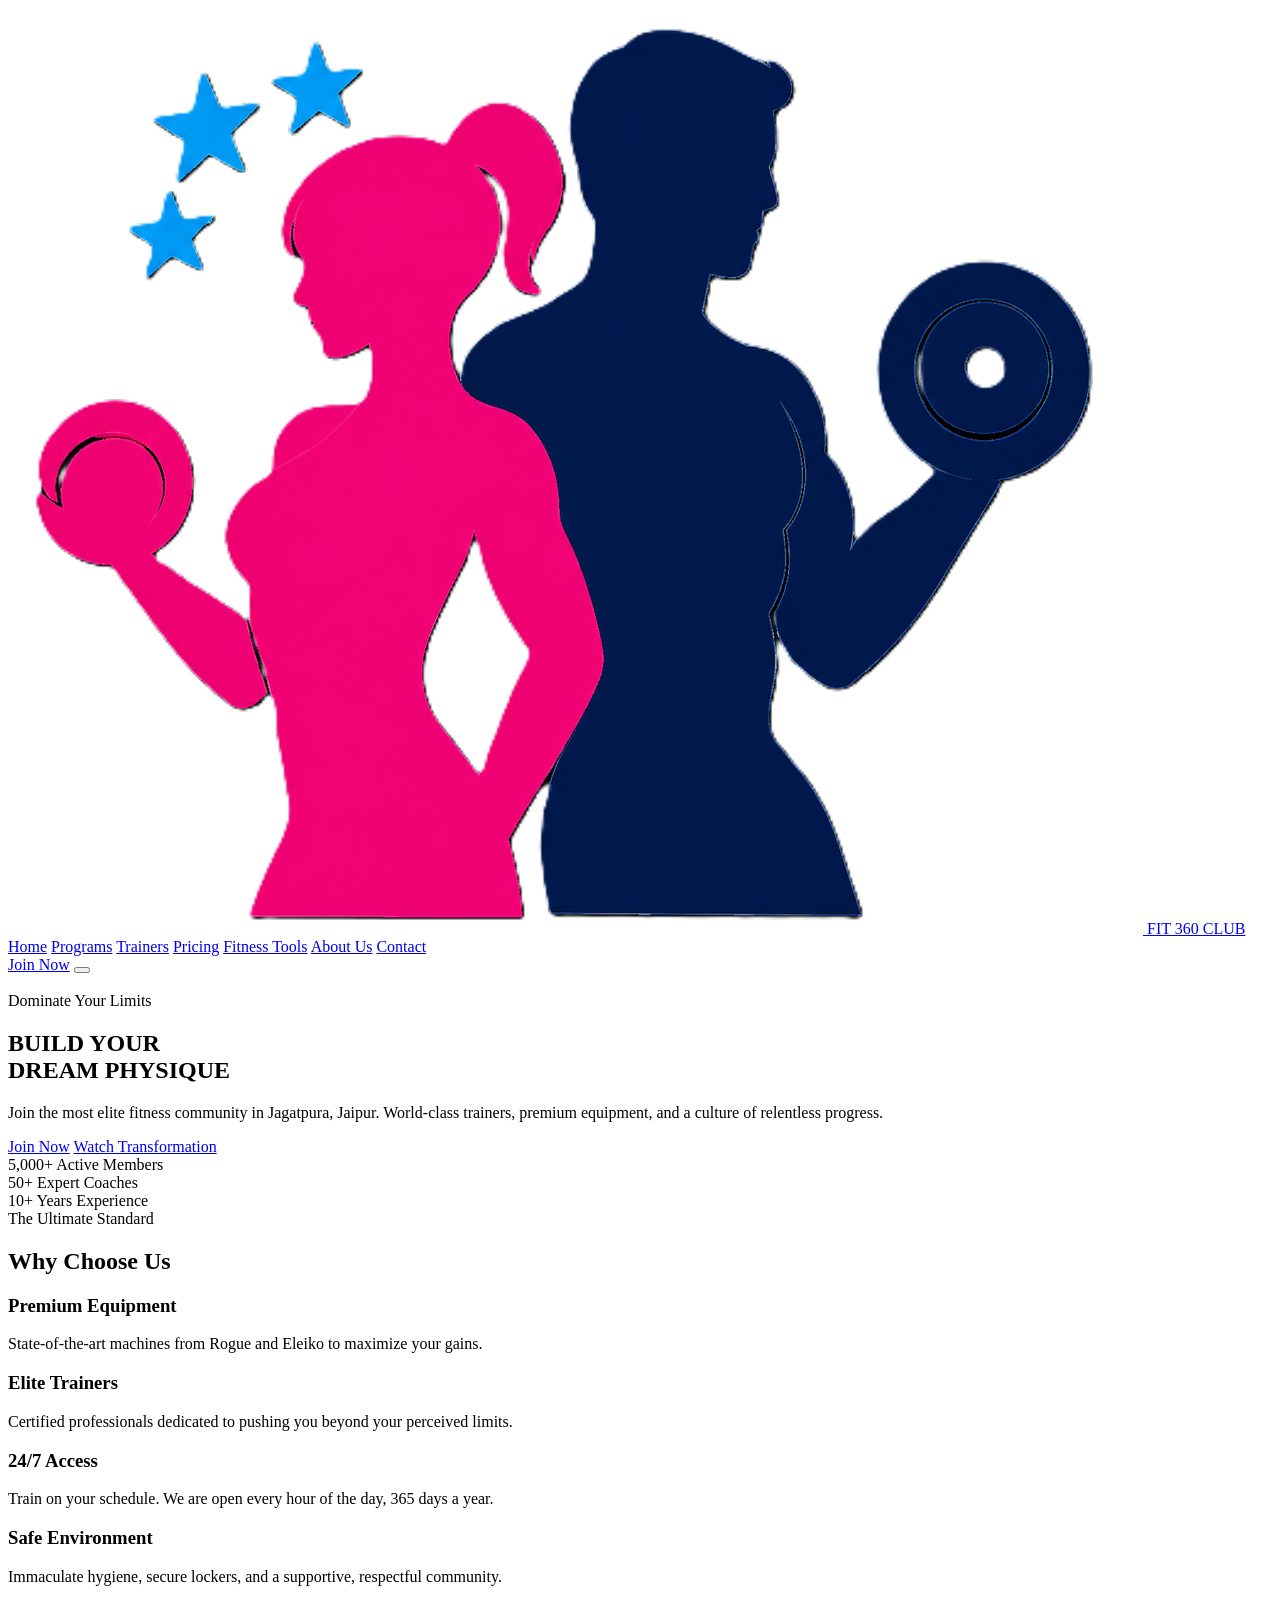
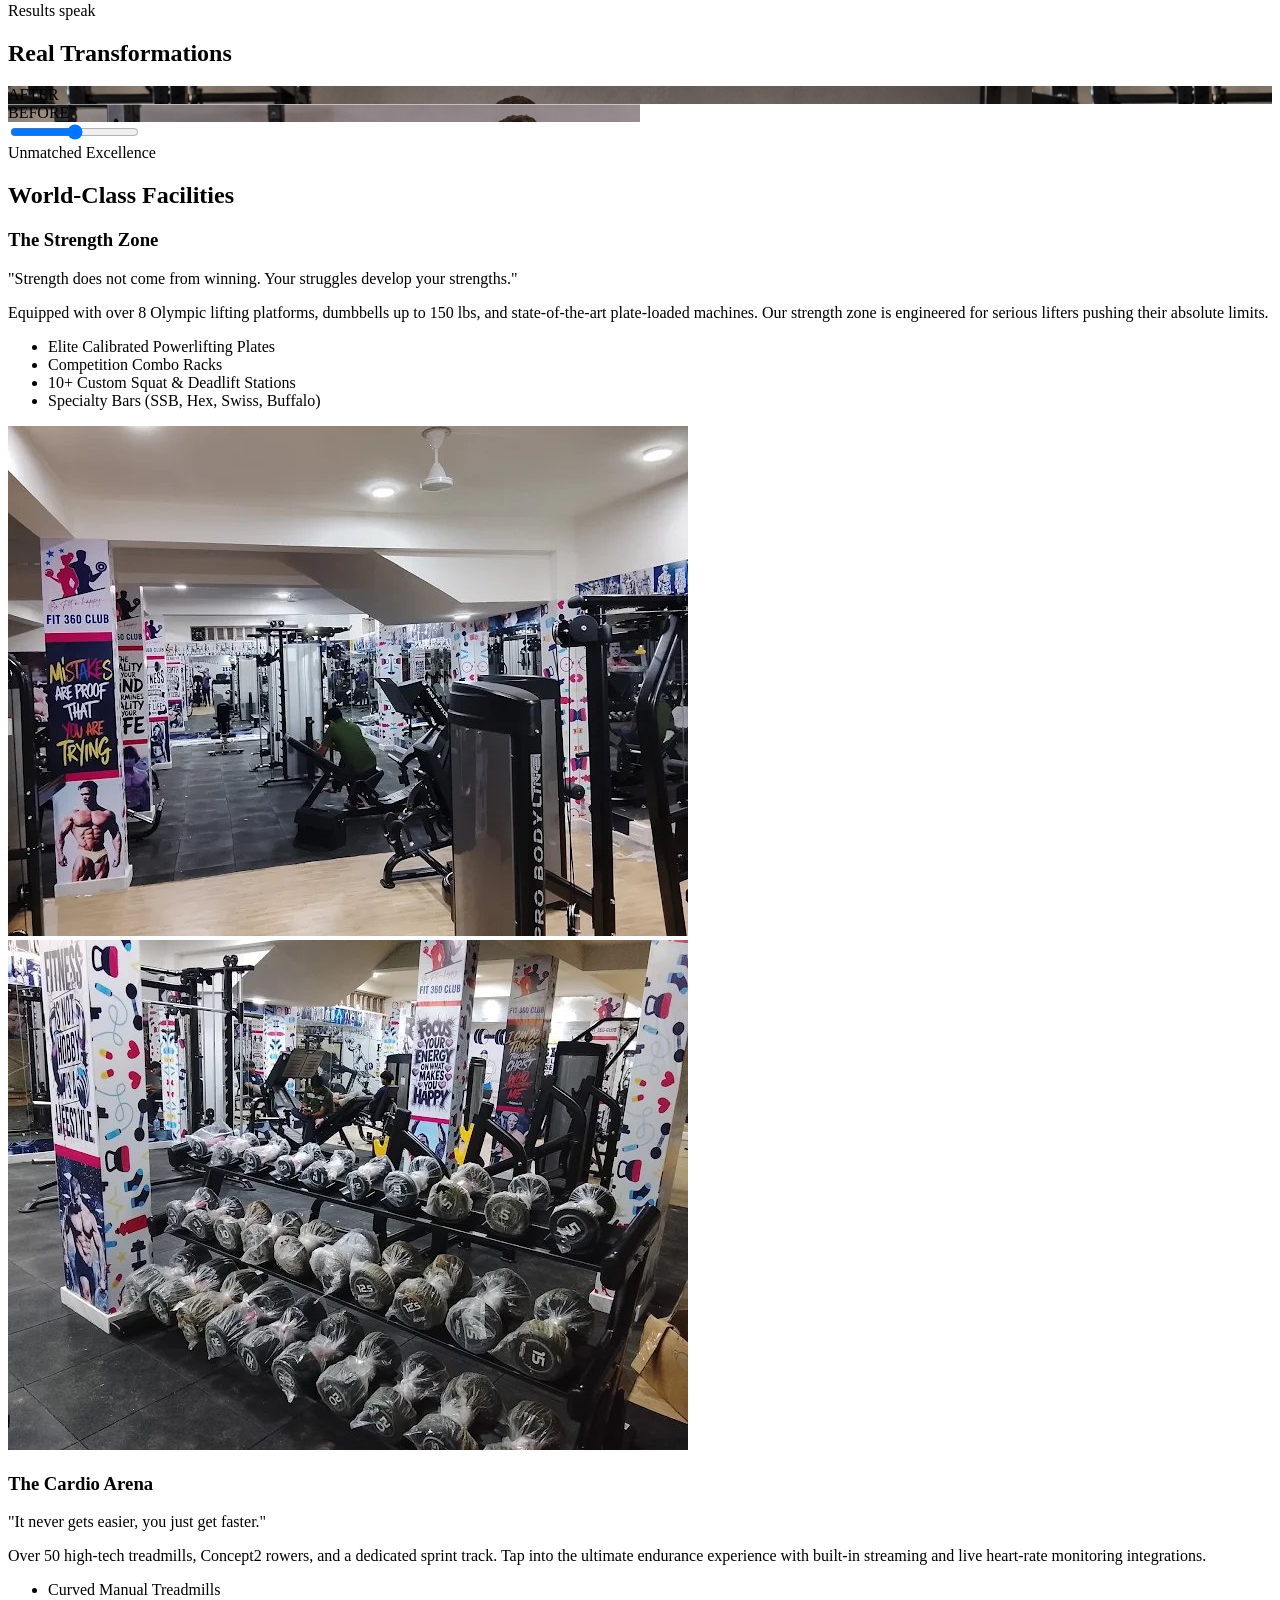
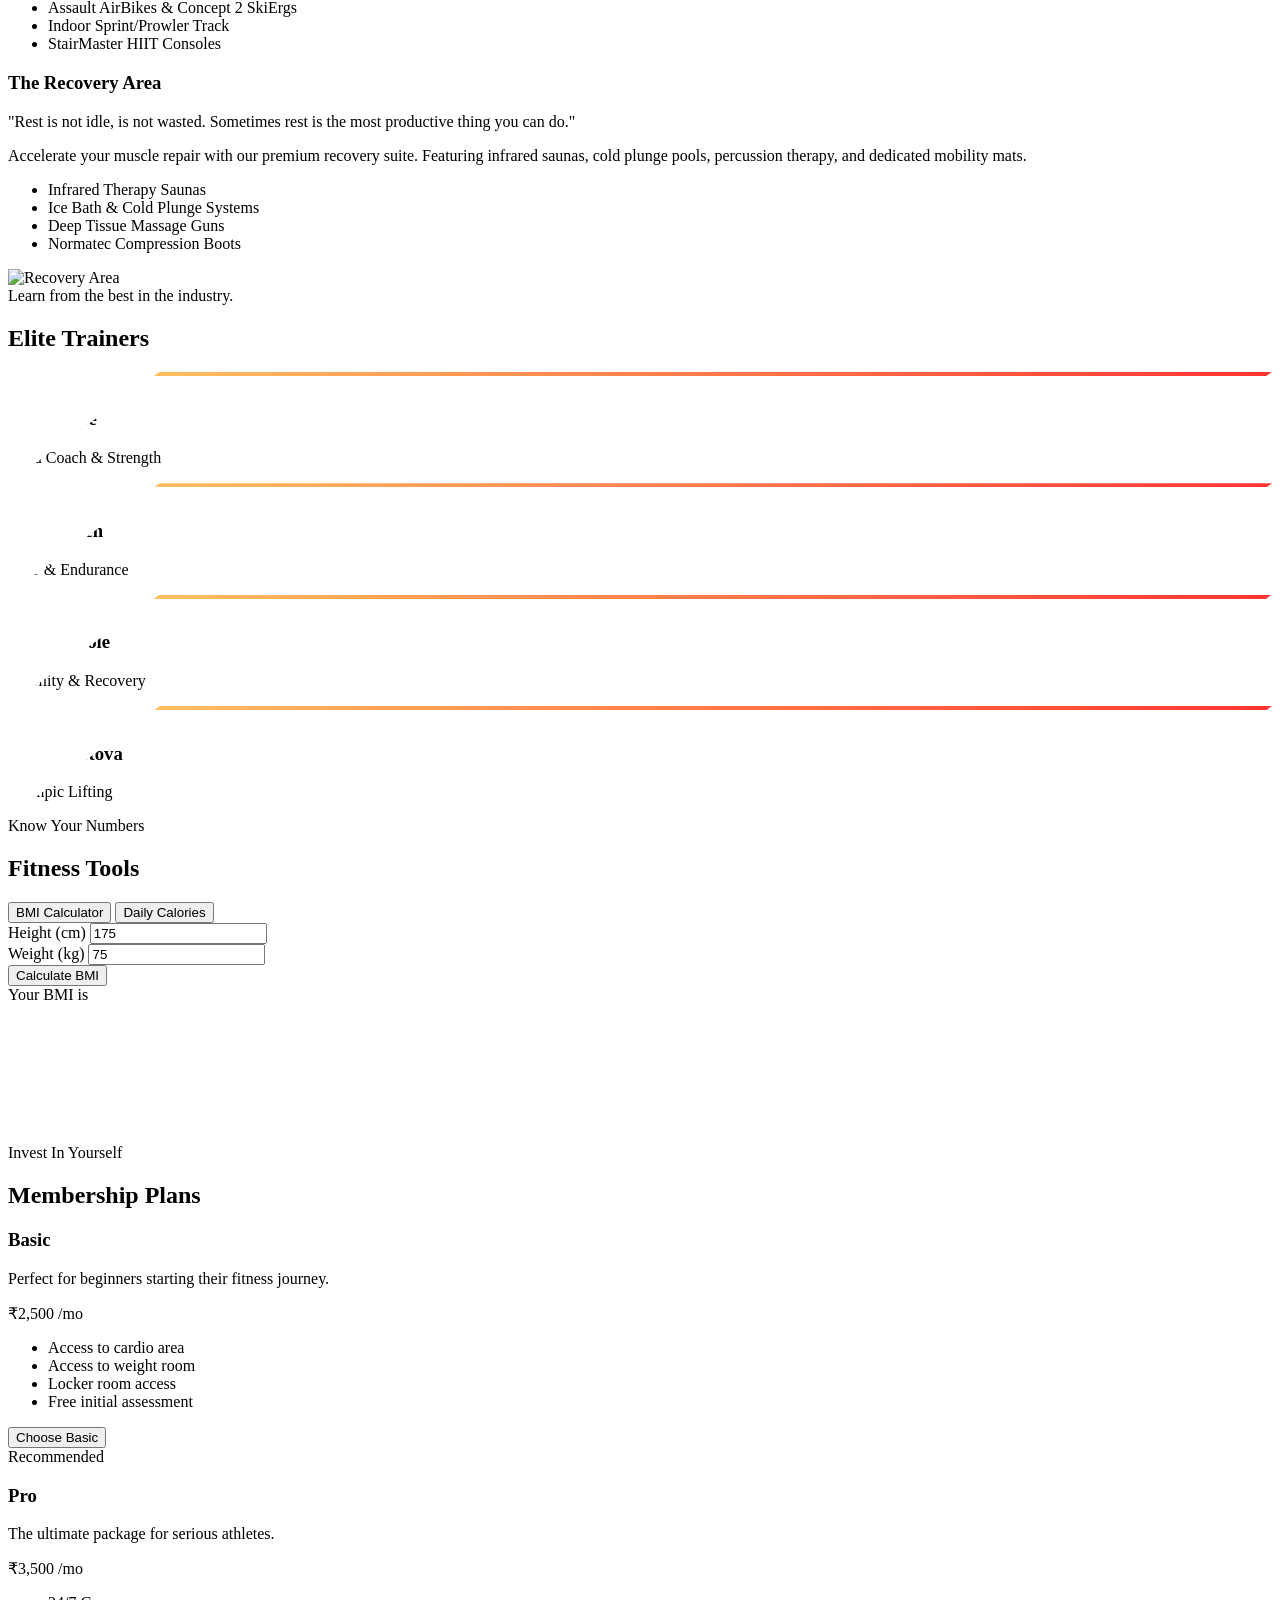
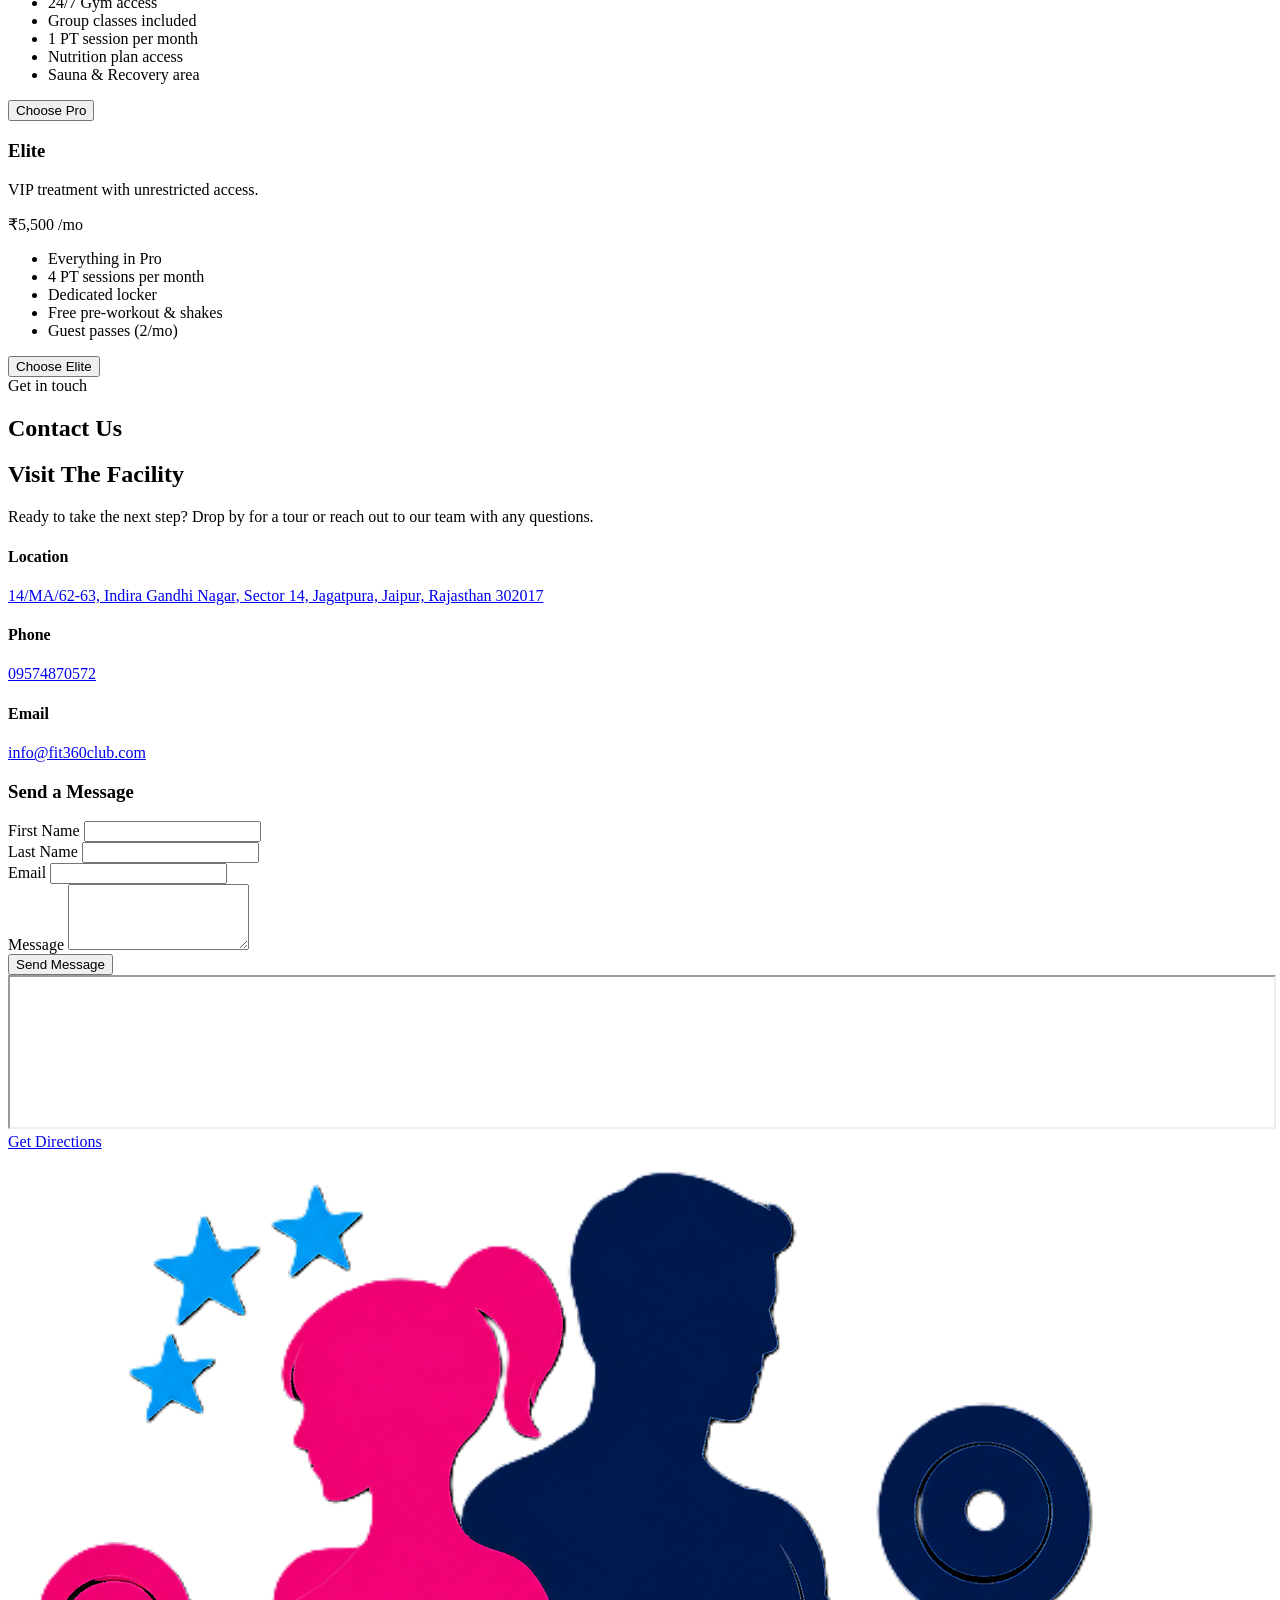
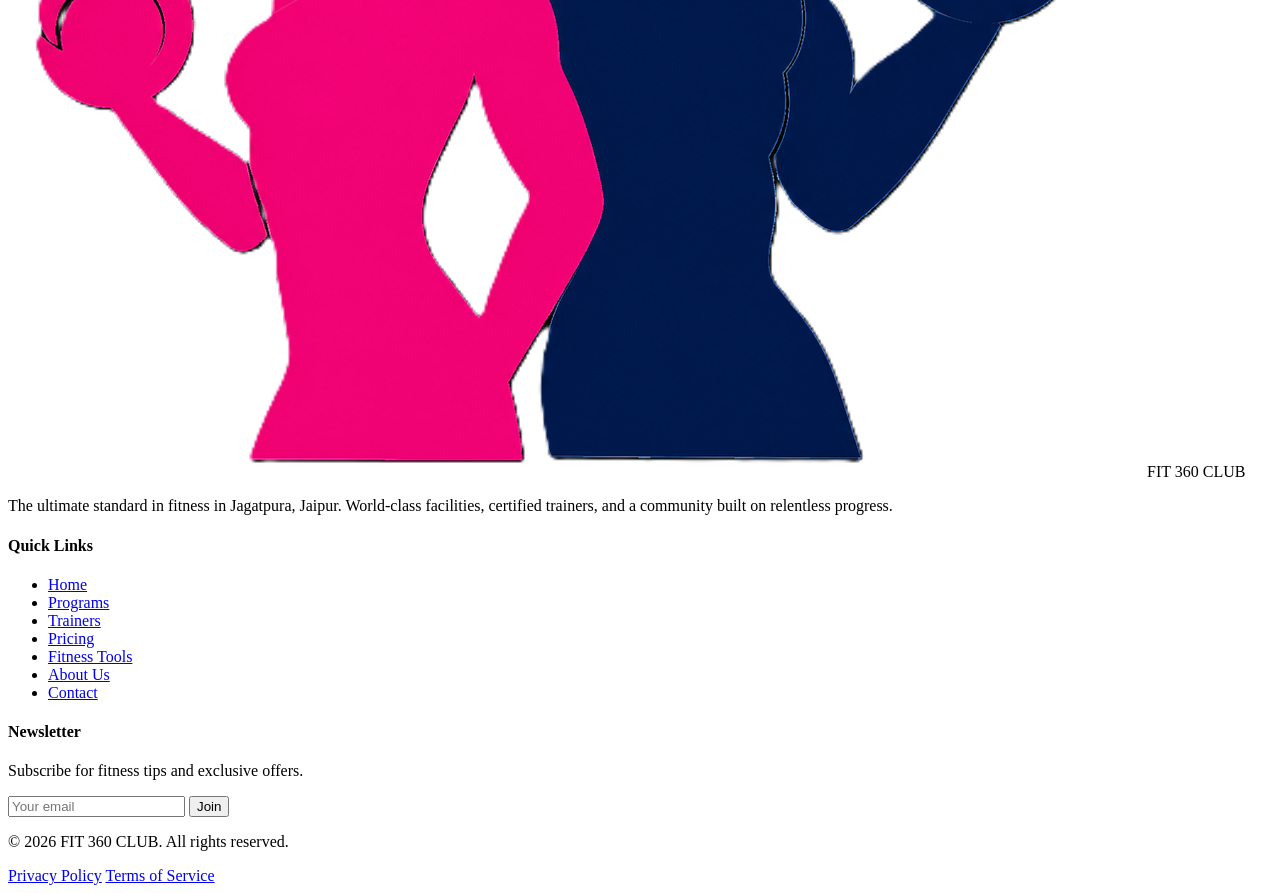
==== index.html @ 90aca549 "Style Elite Trainers cards into dynamic parallelogram shape with glowing accents" ====
<!DOCTYPE html>
<html lang="en" class="scroll-smooth">
<head>
    <meta charset="UTF-8">
    <meta name="viewport" content="width=device-width, initial-scale=1.0">
    <title>FIT 360 CLUB | The Ultimate Standard</title>
    
    <!-- Meta & SEO -->
    <meta name="description" content="FIT 360 CLUB - Dominate your limits with elite training programs, certified trainers, and world-class equipment in Jagatpura, Jaipur.">
    <meta name="theme-color" content="#0a0a0a">
    
    <!-- Open Graph / Facebook -->
    <meta property="og:type" content="website">
    <meta property="og:title" content="FIT 360 CLUB | The Ultimate Standard">
    <meta property="og:description" content="Dominate your limits with elite training programs, certified trainers, and world-class equipment in Jagatpura, Jaipur.">
    <meta property="og:image" content="https://images.unsplash.com/photo-1534438327276-14e5300c3a48?q=80&w=1200&auto=format&fit=crop">

    <!-- Twitter -->
    <meta name="twitter:card" content="summary_large_image">
    <meta name="twitter:title" content="FIT 360 CLUB | The Ultimate Standard">
    <meta name="twitter:description" content="Dominate your limits with elite training programs, certified trainers, and world-class equipment in Jagatpura, Jaipur.">
    <meta name="twitter:image" content="https://images.unsplash.com/photo-1534438327276-14e5300c3a48?q=80&w=1200&auto=format&fit=crop">

    <!-- Favicons & Touch Icons -->
    <link rel="apple-touch-icon" sizes="180x180" href="/apple-touch-icon.png">
    <link rel="icon" type="image/png" sizes="32x32" href="/favicon-32x32.png">
    <link rel="icon" type="image/png" sizes="16x16" href="/favicon-16x16.png">
    <link rel="shortcut icon" href="/favicon.ico">
    <link rel="manifest" href="/manifest.json">
    
    <!-- Google Fonts -->
    <link rel="preconnect" href="https://fonts.googleapis.com">
    <link rel="preconnect" href="https://fonts.gstatic.com" crossorigin>
    <link href="https://fonts.googleapis.com/css2?family=Bebas+Neue&family=Inter:wght@400;500;600;700&family=Poppins:wght@400;600;700;800&display=swap" rel="stylesheet">
    
    <!-- Lucide Icons via Unpkg -->
    <script src="https://unpkg.com/lucide@latest"></script>
    
    <!-- Tailwind CSS -->
    <script src="https://cdn.tailwindcss.com"></script>
    <script>
        tailwind.config = {
            theme: {
                extend: {
                    colors: {
                        brand: {
                            black: '#0a0a0a',
                            dark: '#141414',
                            red: '#ff3333',
                            white: '#f5f5f5',
                            card: '#111111',
                            border: '#222222',
                            gold: '#ffd166',
                        }
                    },
                    fontFamily: {
                        bebas: ['"Bebas Neue"', 'sans-serif'],
                        poppins: ['Poppins', 'sans-serif'],
                        inter: ['Inter', 'sans-serif'],
                    }
                }
            }
        }
    </script>

    <!-- Custom CSS -->
    <link rel="stylesheet" href="css/style.css">
</head>
<body class="bg-brand-black text-brand-white font-inter overflow-x-hidden antialiased">

    <!-- Header / Nav -->
    <header class="fixed top-0 w-full z-50 bg-brand-black/95 backdrop-blur-md border-b border-brand-border transition-all duration-300" id="header">
        <div class="container mx-auto px-4 md:px-8 max-w-7xl h-20 flex items-center justify-between gap-4">
            <!-- Brand Logo -->
            <a href="#home" class="flex items-center gap-3 shrink-0">
                <img src="images/logo.png" alt="FIT 360 CLUB Logo" class="h-10 md:h-12 w-auto object-contain">
                <span class="font-bebas text-2xl tracking-widest text-brand-white">FIT 360 CLUB</span>
            </a>
            
            <!-- Desktop Nav (Balanced across header) -->
            <nav class="hidden lg:flex items-center gap-6 xl:gap-8 justify-center flex-1">
                <a href="#home" class="font-poppins text-sm text-gray-300 hover:text-brand-white transition-colors">Home</a>
                <a href="#facilities" class="font-poppins text-sm text-gray-300 hover:text-brand-white transition-colors">Programs</a>
                <a href="#trainers" class="font-poppins text-sm text-gray-300 hover:text-brand-white transition-colors">Trainers</a>
                <a href="#pricing" class="font-poppins text-sm text-gray-300 hover:text-brand-white transition-colors">Pricing</a>
                <a href="#tools" class="font-poppins text-sm text-gray-300 hover:text-brand-white transition-colors">Fitness Tools</a>
                <a href="#about" class="font-poppins text-sm text-gray-300 hover:text-brand-white transition-colors">About Us</a>
                <a href="#contact" class="font-poppins text-sm text-gray-300 hover:text-brand-white transition-colors">Contact</a>
            </nav>

            <!-- Join CTA & Mobile Button -->
            <div class="flex items-center gap-3 shrink-0">
                <a href="#pricing" class="hidden sm:inline-flex bg-brand-red text-white px-6 py-2.5 font-poppins font-semibold hover:bg-red-600 transition-colors uppercase tracking-wide text-xs rounded-md shadow-md shadow-brand-red/20">Join Now</a>
                <button class="lg:hidden text-brand-white p-2" id="mobile-menu-btn" aria-label="Toggle Menu">
                    <i data-lucide="menu" class="w-6 h-6"></i>
                </button>
            </div>
        </div>

        <!-- Mobile Nav -->
        <nav class="lg:hidden absolute top-full left-0 w-full bg-brand-dark border-b border-brand-border flex-col p-4 gap-4 hidden transition-all duration-300 origin-top" id="mobile-menu">
            <a href="#home" class="mobile-link font-poppins text-sm text-brand-white p-2 hover:text-brand-gold transition-colors block">Home</a>
            <a href="#about" class="mobile-link font-poppins text-sm text-brand-white p-2 hover:text-brand-gold transition-colors block">About</a>
            <a href="#facilities" class="mobile-link font-poppins text-sm text-brand-white p-2 hover:text-brand-gold transition-colors block">Facilities</a>
            <a href="#trainers" class="mobile-link font-poppins text-sm text-brand-white p-2 hover:text-brand-gold transition-colors block">Trainers</a>
            <a href="#tools" class="mobile-link font-poppins text-sm text-brand-white p-2 hover:text-brand-gold transition-colors block">Tools</a>
            <a href="#pricing" class="mobile-link font-poppins text-sm text-brand-white p-2 hover:text-brand-gold transition-colors block">Pricing</a>
            <a href="#contact" class="mobile-link font-poppins text-sm text-brand-white p-2 hover:text-brand-gold transition-colors block">Contact</a>
            <a href="#pricing" class="mobile-link bg-brand-red text-white px-6 py-2 rounded-lg font-poppins font-semibold hover:bg-red-600 transition-colors block text-center mt-2">Join Now</a>
        </nav>
    </header>

    <!-- Hero Section -->
    <section id="home" class="relative w-full min-h-[600px] lg:min-h-[85vh] flex items-center overflow-hidden pt-24 pb-14 lg:pt-28 lg:pb-16">
        <div class="absolute inset-0 z-0 bg-brand-dark">
            <div class="absolute inset-0 bg-gradient-to-r from-brand-dark via-brand-dark/90 to-transparent z-10"></div>
            <div class="absolute inset-0 bg-gradient-to-t from-brand-dark via-transparent to-brand-dark/80 z-10"></div>
            <div class="w-full h-full bg-cover bg-center opacity-60 mix-blend-luminosity" style="background-image: url('https://images.unsplash.com/photo-1534438327276-14e5300c3a48?q=80&w=2070&auto=format&fit=crop');"></div>
        </div>

        <div class="container relative z-20 mx-auto px-4 sm:px-6 md:px-8 max-w-7xl flex flex-col items-start reveal-up">
            <span class="text-brand-red font-poppins font-bold uppercase tracking-[0.2em] mb-3 block text-xs sm:text-sm">Dominate Your Limits</span>
            <h1 class="text-5xl sm:text-6xl md:text-8xl lg:text-[8.5rem] leading-[1] md:leading-[0.85] text-brand-white mb-6 font-bebas tracking-wide">
                BUILD YOUR <br />
                <span class="text-transparent bg-clip-text bg-gradient-to-r from-brand-gold to-brand-red">DREAM PHYSIQUE</span>
            </h1>
            <p class="text-base sm:text-lg md:text-xl text-gray-400 font-inter max-w-2xl mb-8 md:mb-10">
                Join the most elite fitness community in Jagatpura, Jaipur. World-class trainers, premium equipment, and a culture of relentless progress.
            </p>
            <div class="flex flex-col sm:flex-row gap-4 w-full sm:w-auto">
                <a href="#pricing" class="w-full sm:w-auto text-center bg-brand-red text-white px-8 py-3.5 lg:px-10 lg:py-4 font-poppins font-semibold hover:bg-red-600 transition-colors uppercase tracking-wide text-sm rounded-md shadow-lg shadow-brand-red/20">Join Now</a>
                <a href="#transformations" class="w-full sm:w-auto text-center border border-brand-red/50 hover:border-brand-red bg-transparent text-brand-red px-8 py-3.5 lg:px-10 lg:py-4 font-poppins font-semibold transition-colors flex justify-center items-center gap-2 uppercase tracking-wide text-sm rounded-md">
                    <i data-lucide="play" class="w-4 h-4 fill-current"></i> Watch Transformation
                </a>
            </div>

            <!-- Stats Bar -->
            <div class="mt-10 lg:mt-14 pt-8 border-t border-brand-border/40 flex flex-wrap gap-8 md:gap-14 w-full max-w-2xl">
                <div class="flex flex-col">
                    <span class="font-bebas text-3xl sm:text-4xl text-brand-white">5,000+</span>
                    <span class="font-poppins text-xs sm:text-sm text-brand-red uppercase tracking-wider">Active Members</span>
                </div>
                <div class="flex flex-col">
                    <span class="font-bebas text-3xl sm:text-4xl text-brand-white">50+</span>
                    <span class="font-poppins text-xs sm:text-sm text-brand-red uppercase tracking-wider">Expert Coaches</span>
                </div>
                <div class="flex flex-col">
                    <span class="font-bebas text-3xl sm:text-4xl text-brand-white">10+</span>
                    <span class="font-poppins text-xs sm:text-sm text-brand-red uppercase tracking-wider">Years Experience</span>
                </div>
            </div>
        </div>
    </section>

    <!-- Why Us Section -->
    <section id="about" class="py-16 md:py-24 bg-brand-black w-full overflow-hidden">
        <div class="container mx-auto px-4 md:px-8 max-w-7xl">
            <div class="mb-12 md:mb-16 text-center reveal-up">
                <span class="text-brand-red font-poppins font-semibold uppercase tracking-widest text-sm md:text-base mb-4 block">The Ultimate Standard</span>
                <h2 class="text-4xl md:text-5xl lg:text-7xl text-brand-white font-bebas tracking-wide">Why Choose Us</h2>
            </div>
            
            <div class="grid grid-cols-1 md:grid-cols-3 gap-6 reveal-up" style="transition-delay: 0.2s;">
                <!-- Feature 1 -->
                <div class="bg-brand-card border border-brand-border p-8 rounded-2xl flex flex-col items-start gap-4 group hover:border-brand-red transition-colors duration-300 md:col-span-2">
                    <div class="p-4 bg-brand-dark rounded-xl group-hover:bg-brand-red/10 group-hover:text-brand-red text-brand-white transition-colors duration-300">
                        <i data-lucide="dumbbell" class="w-8 h-8"></i>
                    </div>
                    <h3 class="text-2xl font-bebas tracking-wide text-brand-white">Premium Equipment</h3>
                    <p class="text-gray-400 font-inter leading-relaxed">State-of-the-art machines from Rogue and Eleiko to maximize your gains.</p>
                </div>
                <!-- Feature 2 -->
                <div class="bg-brand-card border border-brand-border p-8 rounded-2xl flex flex-col items-start gap-4 group hover:border-brand-red transition-colors duration-300 md:col-span-1">
                    <div class="p-4 bg-brand-dark rounded-xl group-hover:bg-brand-red/10 group-hover:text-brand-red text-brand-white transition-colors duration-300">
                        <i data-lucide="users" class="w-8 h-8"></i>
                    </div>
                    <h3 class="text-2xl font-bebas tracking-wide text-brand-white">Elite Trainers</h3>
                    <p class="text-gray-400 font-inter leading-relaxed">Certified professionals dedicated to pushing you beyond your perceived limits.</p>
                </div>
                <!-- Feature 3 -->
                <div class="bg-brand-card border border-brand-border p-8 rounded-2xl flex flex-col items-start gap-4 group hover:border-brand-red transition-colors duration-300 md:col-span-1">
                    <div class="p-4 bg-brand-dark rounded-xl group-hover:bg-brand-red/10 group-hover:text-brand-red text-brand-white transition-colors duration-300">
                        <i data-lucide="clock" class="w-8 h-8"></i>
                    </div>
                    <h3 class="text-2xl font-bebas tracking-wide text-brand-white">24/7 Access</h3>
                    <p class="text-gray-400 font-inter leading-relaxed">Train on your schedule. We are open every hour of the day, 365 days a year.</p>
                </div>
                <!-- Feature 4 -->
                <div class="bg-brand-card border border-brand-border p-8 rounded-2xl flex flex-col items-start gap-4 group hover:border-brand-red transition-colors duration-300 md:col-span-2">
                    <div class="p-4 bg-brand-dark rounded-xl group-hover:bg-brand-red/10 group-hover:text-brand-red text-brand-white transition-colors duration-300">
                        <i data-lucide="shield-check" class="w-8 h-8"></i>
                    </div>
                    <h3 class="text-2xl font-bebas tracking-wide text-brand-white">Safe Environment</h3>
                    <p class="text-gray-400 font-inter leading-relaxed">Immaculate hygiene, secure lockers, and a supportive, respectful community.</p>
                </div>
            </div>
        </div>
    </section>

    <!-- Transformations Section -->
    <section id="transformations" class="py-16 md:py-24 bg-brand-dark w-full overflow-hidden">
        <div class="container mx-auto px-4 md:px-8 max-w-7xl">
            <div class="mb-12 md:mb-16 text-center reveal-up">
                <span class="text-brand-red font-poppins font-semibold uppercase tracking-widest text-sm md:text-base mb-4 block">Results speak</span>
                <h2 class="text-4xl md:text-5xl lg:text-7xl text-brand-white font-bebas tracking-wide">Real Transformations</h2>
            </div>

            <div class="max-w-4xl mx-auto relative rounded-3xl overflow-hidden aspect-video border border-brand-border reveal-up" id="slider-container" style="transition-delay: 0.2s;">
                <!-- After Image (Background) -->
                <div class="absolute inset-0 bg-cover bg-center" style="background-image: url('images/after.jpg');">
                    <div class="absolute top-4 right-4 bg-brand-red text-white px-4 py-1 font-bebas text-2xl tracking-widest rounded-md shadow-xl z-20">AFTER</div>
                </div>
                
                <!-- Before Image (Foreground, clipped) -->
                <div id="before-image" class="absolute inset-0 bg-cover bg-center border-r-[4px] border-brand-gold z-10" style="background-image: url('images/before.jpg'); clip-path: polygon(0 0, 50% 0, 50% 100%, 0 100%);">
                    <div class="absolute top-4 left-4 bg-brand-dark text-white px-4 py-1 font-bebas text-2xl tracking-widest rounded-md shadow-xl">BEFORE</div>
                </div>

                <!-- Range Input for Control -->
                <input type="range" min="0" max="100" value="50" id="slider-input" class="absolute inset-0 w-full h-full opacity-0 cursor-ew-resize z-30">
                
                <!-- Custom Slider Handle -->
                <div id="slider-handle" class="absolute top-0 bottom-0 w-1 bg-brand-gold pointer-events-none z-20" style="left: 50%;">
                    <div class="absolute top-1/2 left-1/2 -translate-x-1/2 -translate-y-1/2 w-10 h-10 bg-brand-gold rounded-full flex items-center justify-center shadow-[0_0_20px_rgba(255,209,102,0.5)]">
                        <div class="flex gap-1">
                            <div class="w-0.5 h-5 bg-brand-dark rounded-full"></div>
                            <div class="w-0.5 h-5 bg-brand-dark rounded-full"></div>
                        </div>
                    </div>
                </div>
            </div>
        </div>
    </section>

    <!-- Facilities Section -->
    <section id="facilities" class="py-16 md:py-24 bg-brand-black w-full overflow-hidden">
        <div class="container mx-auto px-4 md:px-8 max-w-7xl">
            <div class="mb-12 md:mb-16 text-center reveal-up">
                <span class="text-brand-red font-poppins font-semibold uppercase tracking-widest text-sm md:text-base mb-4 block">Unmatched Excellence</span>
                <h2 class="text-4xl md:text-5xl lg:text-7xl text-brand-white font-bebas tracking-wide">World-Class Facilities</h2>
            </div>
            
            <div class="space-y-24">
                <!-- Strength Zone -->
                <div class="grid grid-cols-1 lg:grid-cols-2 gap-12 items-center slide-in-left">
                    <div class="space-y-6">
                        <h3 class="text-4xl font-bebas text-brand-gold tracking-wide">The Strength Zone</h3>
                        <p class="text-gray-300 font-inter text-lg leading-relaxed italic">
                            "Strength does not come from winning. Your struggles develop your strengths."
                        </p>
                        <p class="text-gray-400 font-inter text-sm leading-relaxed border-l-2 border-brand-red pl-4">
                            Equipped with over 8 Olympic lifting platforms, dumbbells up to 150 lbs, and state-of-the-art plate-loaded machines. Our strength zone is engineered for serious lifters pushing their absolute limits.
                        </p>
                        <ul class="space-y-3 mt-4 text-gray-300 font-inter text-sm">
                            <li class="flex items-center gap-2"><i data-lucide="check" class="w-5 h-5 text-brand-red"></i> Elite Calibrated Powerlifting Plates</li>
                            <li class="flex items-center gap-2"><i data-lucide="check" class="w-5 h-5 text-brand-red"></i> Competition Combo Racks</li>
                            <li class="flex items-center gap-2"><i data-lucide="check" class="w-5 h-5 text-brand-red"></i> 10+ Custom Squat & Deadlift Stations</li>
                            <li class="flex items-center gap-2"><i data-lucide="check" class="w-5 h-5 text-brand-red"></i> Specialty Bars (SSB, Hex, Swiss, Buffalo)</li>
                        </ul>
                    </div>
                    <div class="relative h-[400px] lg:h-[500px] rounded-3xl overflow-hidden shadow-2xl">
                        <img src="images/strength.jpg" alt="FIT 360 CLUB Strength Zone" class="w-full h-full object-cover">
                        <div class="absolute inset-0 bg-gradient-to-t from-brand-black/80 to-transparent"></div>
                    </div>
                </div>

                <!-- Cardio Arena -->
                <div class="grid grid-cols-1 lg:grid-cols-2 gap-12 items-center slide-in-right">
                    <div class="relative h-[400px] lg:h-[500px] rounded-3xl overflow-hidden shadow-2xl order-2 lg:order-1">
                        <img src="images/cardio.jpg" alt="FIT 360 CLUB Cardio Arena" class="w-full h-full object-cover">
                        <div class="absolute inset-0 bg-gradient-to-t from-brand-black/80 to-transparent"></div>
                    </div>
                    <div class="space-y-6 order-1 lg:order-2">
                        <h3 class="text-4xl font-bebas text-brand-gold tracking-wide">The Cardio Arena</h3>
                        <p class="text-gray-300 font-inter text-lg leading-relaxed italic">
                            "It never gets easier, you just get faster."
                        </p>
                        <p class="text-gray-400 font-inter text-sm leading-relaxed border-l-2 border-blue-500 pl-4">
                            Over 50 high-tech treadmills, Concept2 rowers, and a dedicated sprint track. Tap into the ultimate endurance experience with built-in streaming and live heart-rate monitoring integrations.
                        </p>
                        <ul class="space-y-3 mt-4 text-gray-300 font-inter text-sm">
                            <li class="flex items-center gap-2"><i data-lucide="check" class="w-5 h-5 text-blue-500"></i> Curved Manual Treadmills</li>
                            <li class="flex items-center gap-2"><i data-lucide="check" class="w-5 h-5 text-blue-500"></i> Assault AirBikes & Concept 2 SkiErgs</li>
                            <li class="flex items-center gap-2"><i data-lucide="check" class="w-5 h-5 text-blue-500"></i> Indoor Sprint/Prowler Track</li>
                            <li class="flex items-center gap-2"><i data-lucide="check" class="w-5 h-5 text-blue-500"></i> StairMaster HIIT Consoles</li>
                        </ul>
                    </div>
                </div>

                <!-- Recovery Area -->
                <div class="grid grid-cols-1 lg:grid-cols-2 gap-12 items-center slide-in-left">
                    <div class="space-y-6">
                        <h3 class="text-4xl font-bebas text-brand-gold tracking-wide">The Recovery Area</h3>
                        <p class="text-gray-300 font-inter text-lg leading-relaxed italic">
                            "Rest is not idle, is not wasted. Sometimes rest is the most productive thing you can do."
                        </p>
                        <p class="text-gray-400 font-inter text-sm leading-relaxed border-l-2 border-green-500 pl-4">
                            Accelerate your muscle repair with our premium recovery suite. Featuring infrared saunas, cold plunge pools, percussion therapy, and dedicated mobility mats.
                        </p>
                        <ul class="space-y-3 mt-4 text-gray-300 font-inter text-sm">
                            <li class="flex items-center gap-2"><i data-lucide="check" class="w-5 h-5 text-green-500"></i> Infrared Therapy Saunas</li>
                            <li class="flex items-center gap-2"><i data-lucide="check" class="w-5 h-5 text-green-500"></i> Ice Bath & Cold Plunge Systems</li>
                            <li class="flex items-center gap-2"><i data-lucide="check" class="w-5 h-5 text-green-500"></i> Deep Tissue Massage Guns</li>
                            <li class="flex items-center gap-2"><i data-lucide="check" class="w-5 h-5 text-green-500"></i> Normatec Compression Boots</li>
                        </ul>
                    </div>
                    <div class="relative h-[400px] lg:h-[500px] rounded-3xl overflow-hidden shadow-2xl">
                        <img src="https://images.unsplash.com/photo-1571019614242-c5c5dee9f50b?q=80&w=2070&auto=format&fit=crop" alt="Recovery Area" class="w-full h-full object-cover">
                        <div class="absolute inset-0 bg-gradient-to-t from-brand-black/80 to-transparent"></div>
                    </div>
                </div>
            </div>
        </div>
    </section>

    <!-- Trainers Section -->
    <section id="trainers" class="py-16 md:py-24 bg-brand-dark w-full overflow-hidden relative">
        <div class="container mx-auto px-4 md:px-8 max-w-7xl">
            <div class="mb-16 md:mb-24 text-center reveal-up">
                <span class="text-brand-red font-poppins font-semibold uppercase tracking-widest text-sm md:text-base mb-4 block">Learn from the best in the industry.</span>
                <h2 class="text-4xl md:text-5xl lg:text-7xl text-brand-white font-bebas tracking-wide">Elite Trainers</h2>
            </div>

            <!-- Cards -->
            <div class="grid grid-cols-1 md:grid-cols-2 lg:grid-cols-4 gap-8 reveal-up">
                
                <!-- Trainer 1 -->
                <div class="card-swoop-1">
                    <div class="parallelogram-card group relative h-[460px] cursor-pointer bg-brand-card">
                        <img src="https://images.unsplash.com/photo-1571019613454-1cb2f99b2d8b?q=80&w=2070&auto=format&fit=crop" alt="Alex Vance" class="w-full h-full object-cover transition-transform duration-700 group-hover:scale-110 grayscale-0 md:grayscale md:group-hover:grayscale-0">
                        <div class="absolute inset-0 bg-gradient-to-t from-brand-black via-brand-black/30 to-transparent transition-opacity duration-500 opacity-90 group-hover:opacity-70"></div>
                        <div class="absolute bottom-0 left-0 w-full p-6 pl-8 pr-8 translate-y-0 md:translate-y-4 group-hover:translate-y-0 transition-transform duration-500">
                            <h3 class="text-3xl font-bebas text-brand-gold md:text-brand-white mb-1 group-hover:text-brand-gold transition-colors tracking-wide">Alex Vance</h3>
                            <p class="text-gray-300 font-inter text-sm">Head Coach & Strength</p>
                        </div>
                    </div>
                </div>
                <!-- Trainer 2 -->
                <div class="card-swoop-2">
                    <div class="parallelogram-card group relative h-[460px] cursor-pointer bg-brand-card">
                        <img src="https://images.unsplash.com/photo-1518611012118-696072aa579a?q=80&w=2070&auto=format&fit=crop" alt="Sarah Chen" class="w-full h-full object-cover transition-transform duration-700 group-hover:scale-110 grayscale-0 md:grayscale md:group-hover:grayscale-0">
                        <div class="absolute inset-0 bg-gradient-to-t from-brand-black via-brand-black/30 to-transparent transition-opacity duration-500 opacity-90 group-hover:opacity-70"></div>
                        <div class="absolute bottom-0 left-0 w-full p-6 pl-8 pr-8 translate-y-0 md:translate-y-4 group-hover:translate-y-0 transition-transform duration-500">
                            <h3 class="text-3xl font-bebas text-brand-gold md:text-brand-white mb-1 group-hover:text-brand-gold transition-colors tracking-wide">Sarah Chen</h3>
                            <p class="text-gray-300 font-inter text-sm">HIIT & Endurance</p>
                        </div>
                    </div>
                </div>
                <!-- Trainer 3 -->
                <div class="card-swoop-3">
                    <div class="parallelogram-card group relative h-[460px] cursor-pointer bg-brand-card">
                        <img src="https://images.unsplash.com/photo-1581009146145-b5ef050c2e1e?q=80&w=2070&auto=format&fit=crop" alt="Marcus Cole" class="w-full h-full object-cover transition-transform duration-700 group-hover:scale-110 grayscale-0 md:grayscale md:group-hover:grayscale-0">
                        <div class="absolute inset-0 bg-gradient-to-t from-brand-black via-brand-black/30 to-transparent transition-opacity duration-500 opacity-90 group-hover:opacity-70"></div>
                        <div class="absolute bottom-0 left-0 w-full p-6 pl-8 pr-8 translate-y-0 md:translate-y-4 group-hover:translate-y-0 transition-transform duration-500">
                            <h3 class="text-3xl font-bebas text-brand-gold md:text-brand-white mb-1 group-hover:text-brand-gold transition-colors tracking-wide">Marcus Cole</h3>
                            <p class="text-gray-300 font-inter text-sm">Mobility & Recovery</p>
                        </div>
                    </div>
                </div>
                <!-- Trainer 4 -->
                <div class="card-swoop-4">
                    <div class="parallelogram-card group relative h-[460px] cursor-pointer bg-brand-card">
                        <img src="https://images.unsplash.com/photo-1548690312-e3b507d8c110?q=80&w=2070&auto=format&fit=crop" alt="Elena Rostova" class="w-full h-full object-cover transition-transform duration-700 group-hover:scale-110 grayscale-0 md:grayscale md:group-hover:grayscale-0">
                        <div class="absolute inset-0 bg-gradient-to-t from-brand-black via-brand-black/30 to-transparent transition-opacity duration-500 opacity-90 group-hover:opacity-70"></div>
                        <div class="absolute bottom-0 left-0 w-full p-6 pl-8 pr-8 translate-y-0 md:translate-y-4 group-hover:translate-y-0 transition-transform duration-500">
                            <h3 class="text-3xl font-bebas text-brand-gold md:text-brand-white mb-1 group-hover:text-brand-gold transition-colors tracking-wide">Elena Rostova</h3>
                            <p class="text-gray-300 font-inter text-sm">Olympic Lifting</p>
                        </div>
                    </div>
                </div>
            </div>
        </div>
    </section>

    <!-- Fitness Tools Section -->
    <section id="tools" class="py-16 md:py-24 bg-brand-black w-full overflow-hidden">
        <div class="container mx-auto px-4 md:px-8 max-w-7xl">
            <div class="mb-12 md:mb-16 text-center reveal-up">
                <span class="text-brand-red font-poppins font-semibold uppercase tracking-widest text-sm md:text-base mb-4 block">Know Your Numbers</span>
                <h2 class="text-4xl md:text-5xl lg:text-7xl text-brand-white font-bebas tracking-wide">Fitness Tools</h2>
            </div>
            
            <div class="max-w-2xl mx-auto bg-brand-card rounded-3xl p-6 md:p-10 border border-brand-border reveal-up" style="transition-delay: 0.2s;">
                <!-- Tabs -->
                <div class="flex gap-4 mb-8 bg-brand-black p-2 rounded-xl">
                    <button id="tab-bmi" class="flex-1 py-3 rounded-lg font-poppins font-semibold text-sm transition-colors bg-brand-red text-white">BMI Calculator</button>
                    <button id="tab-calories" class="flex-1 py-3 rounded-lg font-poppins font-semibold text-sm transition-colors text-gray-400 hover:text-white">Daily Calories</button>
                </div>

                <!-- BMI Form -->
                <form id="form-bmi" class="space-y-6 fade-in active">
                    <div class="grid grid-cols-1 sm:grid-cols-2 gap-6">
                        <div>
                            <label class="block text-gray-400 font-inter text-sm mb-2">Height (cm)</label>
                            <input type="number" id="bmi-height" value="175" class="w-full bg-brand-black border border-brand-border rounded-lg px-4 py-3 text-white focus:outline-none focus:border-brand-gold">
                        </div>
                        <div>
                            <label class="block text-gray-400 font-inter text-sm mb-2">Weight (kg)</label>
                            <input type="number" id="bmi-weight" value="75" class="w-full bg-brand-black border border-brand-border rounded-lg px-4 py-3 text-white focus:outline-none focus:border-brand-gold">
                        </div>
                    </div>
                    <button type="submit" class="w-full bg-brand-dark hover:bg-[#1a1a1a] border border-brand-border text-white px-8 py-3 rounded-lg font-poppins font-semibold transition-colors">Calculate BMI</button>
                    <div id="bmi-result-box" class="mt-6 p-4 bg-brand-black border border-brand-gold/30 rounded-lg text-center hidden">
                        <span class="text-gray-400 font-inter block mb-1">Your BMI is</span>
                        <span id="bmi-result" class="text-4xl font-bebas text-brand-gold"></span>
                    </div>
                </form>

                <!-- Calorie Form -->
                <form id="form-calories" class="space-y-6 fade-in hidden">
                    <div class="grid grid-cols-1 md:grid-cols-4 gap-4">
                        <div class="col-span-1 md:col-span-2">
                            <label class="block text-gray-400 font-inter text-sm mb-2">Height (cm)</label>
                            <input type="number" id="cal-height" value="175" class="w-full bg-brand-black border border-brand-border rounded-lg px-4 py-3 text-white focus:outline-none focus:border-brand-red">
                        </div>
                        <div class="col-span-1 md:col-span-2">
                            <label class="block text-gray-400 font-inter text-sm mb-2">Weight (kg)</label>
                            <input type="number" id="cal-weight" value="75" class="w-full bg-brand-black border border-brand-border rounded-lg px-4 py-3 text-white focus:outline-none focus:border-brand-red">
                        </div>
                        <div class="col-span-1 md:col-span-2">
                            <label class="block text-gray-400 font-inter text-sm mb-2">Age</label>
                            <input type="number" id="cal-age" value="25" class="w-full bg-brand-black border border-brand-border rounded-lg px-4 py-3 text-white focus:outline-none focus:border-brand-red">
                        </div>
                        <div class="col-span-1 md:col-span-2">
                            <label class="block text-gray-400 font-inter text-sm mb-2">Gender</label>
                            <select id="cal-gender" class="w-full bg-brand-black border border-brand-border rounded-lg px-4 py-3 text-white focus:outline-none focus:border-brand-red appearance-none">
                                <option value="male">Male</option>
                                <option value="female">Female</option>
                            </select>
                        </div>
                        <div class="col-span-1 md:col-span-4">
                            <label class="block text-gray-400 font-inter text-sm mb-2">Activity Level</label>
                            <select id="cal-activity" class="w-full bg-brand-black border border-brand-border rounded-lg px-4 py-3 text-white focus:outline-none focus:border-brand-red appearance-none">
                                <option value="1.2">Sedentary (little to no exercise)</option>
                                <option value="1.375">Lightly active (light exercise 1-3 days/week)</option>
                                <option value="1.55" selected>Moderately active (moderate exercise 3-5 days/week)</option>
                                <option value="1.725">Very active (hard exercise 6-7 days/week)</option>
                                <option value="1.9">Extra active (very hard exercise/physical job)</option>
                            </select>
                        </div>
                    </div>
                    <button type="submit" class="w-full bg-brand-red hover:bg-red-600 text-white px-8 py-3 rounded-lg font-poppins font-semibold transition-colors">Calculate Calories</button>
                    <div id="cal-result-box" class="mt-6 p-4 bg-brand-black border border-brand-red/30 rounded-lg text-center hidden">
                        <span class="text-gray-400 font-inter block mb-1">Maintenance Calories</span>
                        <span id="cal-result" class="text-4xl font-bebas text-brand-red"> <span class="text-xl">kcal/day</span></span>
                    </div>
                </form>
            </div>
        </div>
    </section>

    <!-- Pricing Section -->
    <section id="pricing" class="py-16 md:py-32 bg-brand-dark w-full overflow-hidden">
        <div class="container mx-auto px-4 md:px-8 max-w-7xl">
            <div class="mb-16 md:mb-24 text-center reveal-up">
                <span class="text-brand-red font-poppins font-semibold uppercase tracking-widest text-sm md:text-base mb-4 block">Invest In Yourself</span>
                <h2 class="text-4xl md:text-5xl lg:text-7xl text-brand-white font-bebas tracking-wide">Membership Plans</h2>
            </div>
            
            <div class="grid grid-cols-1 md:grid-cols-3 gap-8 max-w-6xl mx-auto items-center reveal-up" style="transition-delay: 0.2s;">
                <!-- Basic -->
                <div class="relative bg-brand-card border border-brand-border p-8 rounded-3xl flex flex-col h-full hover:border-brand-red transition-colors duration-300">
                    <div class="mb-8 mt-2">
                        <h3 class="text-2xl font-bebas tracking-wide text-brand-white mb-2">Basic</h3>
                        <p class="text-gray-400 font-inter text-sm mb-6 h-10">Perfect for beginners starting their fitness journey.</p>
                        <div class="flex items-end gap-1">
                            <span class="text-5xl font-bebas text-brand-white">₹2,500</span>
                            <span class="text-gray-400 font-inter mb-1">/mo</span>
                        </div>
                    </div>
                    <ul class="flex-1 space-y-4 mb-8">
                        <li class="flex items-start gap-3"><i data-lucide="check" class="w-5 h-5 text-brand-red shrink-0"></i><span class="text-gray-300 font-inter text-sm">Access to cardio area</span></li>
                        <li class="flex items-start gap-3"><i data-lucide="check" class="w-5 h-5 text-brand-red shrink-0"></i><span class="text-gray-300 font-inter text-sm">Access to weight room</span></li>
                        <li class="flex items-start gap-3"><i data-lucide="check" class="w-5 h-5 text-brand-red shrink-0"></i><span class="text-gray-300 font-inter text-sm">Locker room access</span></li>
                        <li class="flex items-start gap-3"><i data-lucide="check" class="w-5 h-5 text-brand-red shrink-0"></i><span class="text-gray-300 font-inter text-sm">Free initial assessment</span></li>
                    </ul>
                    <button class="w-full bg-brand-dark border border-brand-border text-white px-8 py-3 rounded-lg font-poppins font-semibold hover:bg-[#1a1a1a] transition-colors mt-auto">Choose Basic</button>
                </div>
                
                <!-- Pro -->
                <div class="relative bg-brand-card border border-brand-gold shadow-[0_0_30px_rgba(255,209,102,0.15)] p-8 rounded-3xl flex flex-col h-full md:-mt-8 md:mb-8 md:h-[calc(100%+4rem)] z-10">
                    <div class="absolute -top-4 left-1/2 -translate-x-1/2 bg-gradient-to-r from-brand-gold to-yellow-600 text-brand-black font-poppins font-bold text-sm px-4 py-1 rounded-full uppercase tracking-widest">Recommended</div>
                    <div class="mb-8 mt-2">
                        <h3 class="text-2xl font-bebas tracking-wide text-brand-white mb-2">Pro</h3>
                        <p class="text-gray-400 font-inter text-sm mb-6 h-10">The ultimate package for serious athletes.</p>
                        <div class="flex items-end gap-1">
                            <span class="text-5xl font-bebas text-brand-white">₹3,500</span>
                            <span class="text-gray-400 font-inter mb-1">/mo</span>
                        </div>
                    </div>
                    <ul class="flex-1 space-y-4 mb-8">
                        <li class="flex items-start gap-3"><i data-lucide="check" class="w-5 h-5 text-brand-red shrink-0"></i><span class="text-gray-300 font-inter text-sm">24/7 Gym access</span></li>
                        <li class="flex items-start gap-3"><i data-lucide="check" class="w-5 h-5 text-brand-red shrink-0"></i><span class="text-gray-300 font-inter text-sm">Group classes included</span></li>
                        <li class="flex items-start gap-3"><i data-lucide="check" class="w-5 h-5 text-brand-red shrink-0"></i><span class="text-gray-300 font-inter text-sm">1 PT session per month</span></li>
                        <li class="flex items-start gap-3"><i data-lucide="check" class="w-5 h-5 text-brand-red shrink-0"></i><span class="text-gray-300 font-inter text-sm">Nutrition plan access</span></li>
                        <li class="flex items-start gap-3"><i data-lucide="check" class="w-5 h-5 text-brand-red shrink-0"></i><span class="text-gray-300 font-inter text-sm">Sauna & Recovery area</span></li>
                    </ul>
                    <button class="w-full bg-brand-gold text-brand-black px-8 py-3 rounded-lg font-poppins font-semibold hover:bg-yellow-500 transition-colors mt-auto">Choose Pro</button>
                </div>

                <!-- Elite -->
                <div class="relative bg-brand-card border border-brand-border p-8 rounded-3xl flex flex-col h-full hover:border-brand-red transition-colors duration-300">
                    <div class="mb-8 mt-2">
                        <h3 class="text-2xl font-bebas tracking-wide text-brand-white mb-2">Elite</h3>
                        <p class="text-gray-400 font-inter text-sm mb-6 h-10">VIP treatment with unrestricted access.</p>
                        <div class="flex items-end gap-1">
                            <span class="text-5xl font-bebas text-brand-white">₹5,500</span>
                            <span class="text-gray-400 font-inter mb-1">/mo</span>
                        </div>
                    </div>
                    <ul class="flex-1 space-y-4 mb-8">
                        <li class="flex items-start gap-3"><i data-lucide="check" class="w-5 h-5 text-brand-red shrink-0"></i><span class="text-gray-300 font-inter text-sm">Everything in Pro</span></li>
                        <li class="flex items-start gap-3"><i data-lucide="check" class="w-5 h-5 text-brand-red shrink-0"></i><span class="text-gray-300 font-inter text-sm">4 PT sessions per month</span></li>
                        <li class="flex items-start gap-3"><i data-lucide="check" class="w-5 h-5 text-brand-red shrink-0"></i><span class="text-gray-300 font-inter text-sm">Dedicated locker</span></li>
                        <li class="flex items-start gap-3"><i data-lucide="check" class="w-5 h-5 text-brand-red shrink-0"></i><span class="text-gray-300 font-inter text-sm">Free pre-workout & shakes</span></li>
                        <li class="flex items-start gap-3"><i data-lucide="check" class="w-5 h-5 text-brand-red shrink-0"></i><span class="text-gray-300 font-inter text-sm">Guest passes (2/mo)</span></li>
                    </ul>
                    <button class="w-full bg-brand-dark border border-brand-border text-white px-8 py-3 rounded-lg font-poppins font-semibold hover:bg-[#1a1a1a] transition-colors mt-auto">Choose Elite</button>
                </div>
            </div>
        </div>
    </section>

    <!-- Contact & Location Section -->
    <section id="contact" class="py-16 md:py-24 bg-brand-black w-full overflow-hidden">
        <div class="container mx-auto px-4 md:px-8 max-w-7xl">
            <div class="mb-12 md:mb-16 text-center reveal-up">
                <span class="text-brand-red font-poppins font-semibold uppercase tracking-widest text-sm md:text-base mb-4 block">Get in touch</span>
                <h2 class="text-4xl md:text-5xl lg:text-7xl text-brand-white font-bebas tracking-wide">Contact Us</h2>
            </div>

            <div class="max-w-6xl mx-auto grid grid-cols-1 md:grid-cols-2 gap-12 mb-16">
                <!-- Details -->
                <div class="space-y-8 slide-in-left">
                    <h2 class="text-4xl font-bebas text-brand-white">Visit The Facility</h2>
                    <p class="text-gray-400 font-inter">Ready to take the next step? Drop by for a tour or reach out to our team with any questions.</p>
                    
                    <div class="space-y-6">
                        <div class="flex items-center gap-4">
                            <div class="w-12 h-12 bg-brand-dark border border-brand-border rounded-xl flex items-center justify-center text-brand-red">
                                <i data-lucide="map-pin" class="w-5 h-5"></i>
                            </div>
                            <div>
                                <h4 class="font-poppins font-semibold text-white">Location</h4>
                                <a href="https://maps.app.goo.gl/ejzB6LpS6dwKcyMBA" target="_blank" class="text-gray-400 hover:text-brand-gold transition-colors font-inter text-sm block">
                                    14/MA/62-63, Indira Gandhi Nagar, Sector 14, Jagatpura, Jaipur, Rajasthan 302017
                                </a>
                            </div>
                        </div>
                        <div class="flex items-center gap-4">
                            <div class="w-12 h-12 bg-brand-dark border border-brand-border rounded-xl flex items-center justify-center text-brand-red">
                                <i data-lucide="phone" class="w-5 h-5"></i>
                            </div>
                            <div>
                                <h4 class="font-poppins font-semibold text-white">Phone</h4>
                                <a href="tel:09574870572" class="text-gray-400 hover:text-brand-red transition-colors font-inter text-sm block">09574870572</a>
                            </div>
                        </div>
                        <div class="flex items-center gap-4">
                            <div class="w-12 h-12 bg-brand-dark border border-brand-border rounded-xl flex items-center justify-center text-brand-red">
                                <i data-lucide="mail" class="w-5 h-5"></i>
                            </div>
                            <div>
                                <h4 class="font-poppins font-semibold text-white">Email</h4>
                                <a href="mailto:info@fit360club.com" class="text-gray-400 hover:text-brand-red transition-colors font-inter text-sm block">info@fit360club.com</a>
                            </div>
                        </div>
                    </div>
                </div>

                <!-- Form -->
                <div class="bg-brand-card border border-brand-border p-8 rounded-3xl slide-in-right">
                    <h3 class="text-2xl font-poppins font-bold text-white mb-6">Send a Message</h3>
                    <form class="space-y-4" onsubmit="event.preventDefault()">
                        <div class="grid grid-cols-1 sm:grid-cols-2 gap-4">
                            <div>
                                <label class="block text-gray-400 font-inter text-sm mb-2">First Name</label>
                                <input type="text" class="w-full bg-brand-dark border border-brand-border rounded-lg px-4 py-3 text-white focus:outline-none focus:border-brand-gold">
                            </div>
                            <div>
                                <label class="block text-gray-400 font-inter text-sm mb-2">Last Name</label>
                                <input type="text" class="w-full bg-brand-dark border border-brand-border rounded-lg px-4 py-3 text-white focus:outline-none focus:border-brand-gold">
                            </div>
                        </div>
                        <div>
                            <label class="block text-gray-400 font-inter text-sm mb-2">Email</label>
                            <input type="email" class="w-full bg-brand-dark border border-brand-border rounded-lg px-4 py-3 text-white focus:outline-none focus:border-brand-gold">
                        </div>
                        <div>
                            <label class="block text-gray-400 font-inter text-sm mb-2">Message</label>
                            <textarea rows="4" class="w-full bg-brand-dark border border-brand-border rounded-lg px-4 py-3 text-white focus:outline-none focus:border-brand-gold"></textarea>
                        </div>
                        <button type="submit" class="w-full bg-brand-red hover:bg-red-600 text-white px-8 py-3 rounded-lg font-poppins font-semibold transition-colors">Send Message</button>
                    </form>
                </div>
            </div>

            <!-- Map -->
            <div class="max-w-6xl mx-auto rounded-3xl overflow-hidden border border-brand-border h-[400px] w-full relative reveal-up">
                <iframe 
                    width="100%" 
                    height="100%" 
                    title="FIT 360 CLUB Location Map"
                    src="https://maps.google.com/maps?q=14%2FMA%2F62-63%2C%20Indira%20Gandhi%20Nagar%2C%20Sector%2014%2C%20Jagatpura%2C%20Jaipur%2C%20Rajasthan%20302017&t=&z=16&ie=UTF8&iwloc=&output=embed"
                    class="border-0 grayscale contrast-125 opacity-90"
                    allowfullscreen
                    loading="lazy"
                    referrerpolicy="no-referrer-when-downgrade">
                </iframe>
                <div class="absolute bottom-4 right-4 z-10">
                    <a href="https://maps.app.goo.gl/ejzB6LpS6dwKcyMBA" target="_blank" class="bg-brand-red hover:bg-red-600 text-white px-5 py-2.5 rounded-xl font-poppins text-xs font-semibold uppercase tracking-wider flex items-center gap-2 shadow-lg transition-colors">
                        <i data-lucide="navigation" class="w-4 h-4"></i>
                        <span>Get Directions</span>
                    </a>
                </div>
            </div>
        </div>
    </section>

    <!-- Footer -->
    <footer class="bg-brand-black border-t border-brand-border pt-12 pb-6">
        <div class="container mx-auto px-4 md:px-8 max-w-7xl grid grid-cols-1 md:grid-cols-4 gap-8 mb-8">
            <div class="col-span-1 md:col-span-2">
                <div class="flex items-center gap-3 mb-4 cursor-pointer">
                    <img src="images/logo.png" alt="FIT 360 CLUB Logo" class="h-12 w-auto object-contain">
                    <span class="font-bebas text-3xl tracking-widest text-brand-white">FIT 360 CLUB</span>
                </div>
                <p class="text-gray-400 font-inter max-w-sm mb-6 text-sm">
                    The ultimate standard in fitness in Jagatpura, Jaipur. World-class facilities, certified trainers, and a community built on relentless progress.
                </p>
                <div class="flex gap-4">
                    <a href="tel:09574870572" title="Call FIT 360 CLUB" class="w-10 h-10 rounded-full bg-brand-dark border border-brand-border flex items-center justify-center text-gray-400 hover:text-brand-red hover:border-brand-red transition-colors">
                        <i data-lucide="phone" class="w-4 h-4"></i>
                    </a>
                    <a href="https://wa.me/919574870572" target="_blank" title="Chat on WhatsApp" class="w-10 h-10 rounded-full bg-brand-dark border border-brand-border flex items-center justify-center text-gray-400 hover:text-green-500 hover:border-green-500 transition-colors">
                        <i data-lucide="message-circle" class="w-4 h-4"></i>
                    </a>
                    <a href="https://maps.app.goo.gl/ejzB6LpS6dwKcyMBA" target="_blank" title="Find us on Google Maps" class="w-10 h-10 rounded-full bg-brand-dark border border-brand-border flex items-center justify-center text-gray-400 hover:text-brand-gold hover:border-brand-gold transition-colors">
                        <i data-lucide="map-pin" class="w-4 h-4"></i>
                    </a>
                    <a href="https://www.instagram.com/" target="_blank" title="Follow us on Instagram" class="w-10 h-10 rounded-full bg-brand-dark border border-brand-border flex items-center justify-center text-gray-400 hover:text-brand-red hover:border-brand-red transition-colors">
                        <i data-lucide="instagram" class="w-4 h-4"></i>
                    </a>
                </div>
            </div>

            <div>
                <h4 class="font-bebas text-xl text-brand-white mb-4 tracking-wide">Quick Links</h4>
                <ul class="space-y-2">
                    <li><a href="#home" class="text-gray-400 hover:text-brand-white transition-colors font-inter text-sm">Home</a></li>
                    <li><a href="#facilities" class="text-gray-400 hover:text-brand-white transition-colors font-inter text-sm">Programs</a></li>
                    <li><a href="#trainers" class="text-gray-400 hover:text-brand-white transition-colors font-inter text-sm">Trainers</a></li>
                    <li><a href="#pricing" class="text-gray-400 hover:text-brand-white transition-colors font-inter text-sm">Pricing</a></li>
                    <li><a href="#tools" class="text-gray-400 hover:text-brand-white transition-colors font-inter text-sm">Fitness Tools</a></li>
                    <li><a href="#about" class="text-gray-400 hover:text-brand-white transition-colors font-inter text-sm">About Us</a></li>
                    <li><a href="#contact" class="text-gray-400 hover:text-brand-white transition-colors font-inter text-sm">Contact</a></li>
                </ul>
            </div>

            <div>
                <h4 class="font-bebas text-xl text-brand-white mb-4 tracking-wide">Newsletter</h4>
                <p class="text-gray-400 font-inter text-xs mb-3">Subscribe for fitness tips and exclusive offers.</p>
                <form class="flex gap-2" onsubmit="event.preventDefault()">
                    <input type="email" placeholder="Your email" class="bg-brand-dark border border-brand-border rounded-lg px-4 py-2 text-white text-sm w-full focus:outline-none focus:border-brand-gold">
                    <button type="submit" class="bg-brand-red text-white px-4 py-2 rounded-lg font-poppins text-sm font-semibold hover:bg-red-600 transition-colors">Join</button>
                </form>
            </div>
        </div>
        
        <div class="container mx-auto px-4 md:px-8 max-w-7xl border-t border-brand-border/50 pt-6 flex flex-col md:flex-row items-center justify-between gap-4">
            <p class="text-gray-500 font-inter text-xs mb-4 md:mb-0">
                © 2026 FIT 360 CLUB. All rights reserved.
            </p>
            <div class="flex gap-6">
                <a href="#" class="text-gray-500 hover:text-white font-inter text-xs transition-colors">Privacy Policy</a>
                <a href="#" class="text-gray-500 hover:text-white font-inter text-xs transition-colors">Terms of Service</a>
            </div>
        </div>
    </footer>

    <!-- JS Files -->
    <script src="js/main.js"></script>
    <script>
        // Initialize Lucide Icons
        lucide.createIcons();
    </script>
</body>
</html>
---- css/style.css ----
/* Base CSS & Scrollbar */
::-webkit-scrollbar {
    width: 8px;
}
::-webkit-scrollbar-track {
    background: #0a0a0a;
}
::-webkit-scrollbar-thumb {
    background: #222222;
    border-radius: 4px;
}
::-webkit-scrollbar-thumb:hover {
    background: #ff3333;
}

html {
    scroll-padding-top: 80px; /* Offset for sticky header */
}

/* 
 * Intersection Observer Animations
 * These classes will be toggled by main.js
 */
.reveal-up {
    opacity: 0;
    transform: translateY(50px);
    transition: all 0.8s cubic-bezier(0.16, 1, 0.3, 1);
}
.reveal-up.active {
    opacity: 1;
    transform: translateY(0);
}

.slide-in-left {
    opacity: 0;
    transform: translateX(-50px);
    transition: all 0.8s cubic-bezier(0.16, 1, 0.3, 1);
}
.slide-in-left.active {
    opacity: 1;
    transform: translateX(0);
}

.slide-in-right {
    opacity: 0;
    transform: translateX(50px);
    transition: all 0.8s cubic-bezier(0.16, 1, 0.3, 1);
}
.slide-in-right.active {
    opacity: 1;
    transform: translateX(0);
}

/* Text Reveal Animation */
.text-reveal-container {
    overflow: hidden;
    display: inline-block;
}
.text-reveal {
    opacity: 0;
    transform: translateY(100%);
    transition: transform 0.8s cubic-bezier(0.16, 1, 0.3, 1), opacity 0.8s ease;
}
.text-reveal.active {
    opacity: 1;
    transform: translateY(0);
}
.text-reveal-delay {
    opacity: 0;
    transform: translateY(100%);
    transition: transform 0.8s cubic-bezier(0.16, 1, 0.3, 1) 0.2s, opacity 0.8s ease 0.2s;
}
.text-reveal-delay.active {
    opacity: 1;
    transform: translateY(0);
}

/* Card Swoop Animation (Trainers) */
[class^="card-swoop-"] {
    opacity: 0;
    transform: translate(150px, 100px) rotate(15deg);
    transition: all 1s cubic-bezier(0.175, 0.885, 0.32, 1.275); /* Spring-like easing */
}
[class^="card-swoop-"].active {
    opacity: 1;
    transform: translate(0, 0) rotate(0deg);
}

/* Parallelogram Trainer Cards */
.parallelogram-card {
    clip-path: polygon(12% 0%, 100% 0%, 88% 100%, 0% 100%);
    position: relative;
    overflow: hidden;
    transition: transform 0.4s cubic-bezier(0.16, 1, 0.3, 1), filter 0.4s ease;
}
.parallelogram-card:hover {
    transform: translateY(-8px) scale(1.02);
    filter: drop-shadow(0 15px 30px rgba(255, 51, 51, 0.45));
}
.parallelogram-card::before {
    content: '';
    position: absolute;
    top: 0;
    left: 0;
    right: 0;
    height: 4px;
    background: linear-gradient(90deg, #ffd166, #ff3333);
    z-index: 25;
}

/* Stagger delays for cards */
.card-swoop-1 { transition-delay: 0.1s; }
.card-swoop-2 { transition-delay: 0.2s; }
.card-swoop-3 { transition-delay: 0.3s; }
.card-swoop-4 { transition-delay: 0.4s; }

/* Tabs Fade In */
.fade-in {
    opacity: 0;
    transition: opacity 0.3s ease;
}
.fade-in.active {
    opacity: 1;
}

/* Mobile Link Animations */
.mobile-link {
    transform: translateY(-10px);
    opacity: 0;
    transition: all 0.3s ease;
}
#mobile-menu.open .mobile-link {
    transform: translateY(0);
    opacity: 1;
}
/* Staggering mobile links */
#mobile-menu.open .mobile-link:nth-child(1) { transition-delay: 0.05s; }
#mobile-menu.open .mobile-link:nth-child(2) { transition-delay: 0.10s; }
#mobile-menu.open .mobile-link:nth-child(3) { transition-delay: 0.15s; }
#mobile-menu.open .mobile-link:nth-child(4) { transition-delay: 0.20s; }
#mobile-menu.open .mobile-link:nth-child(5) { transition-delay: 0.25s; }
#mobile-menu.open .mobile-link:nth-child(6) { transition-delay: 0.30s; }
#mobile-menu.open .mobile-link:nth-child(7) { transition-delay: 0.35s; }
#mobile-menu.open .mobile-link:nth-child(8) { transition-delay: 0.40s; }
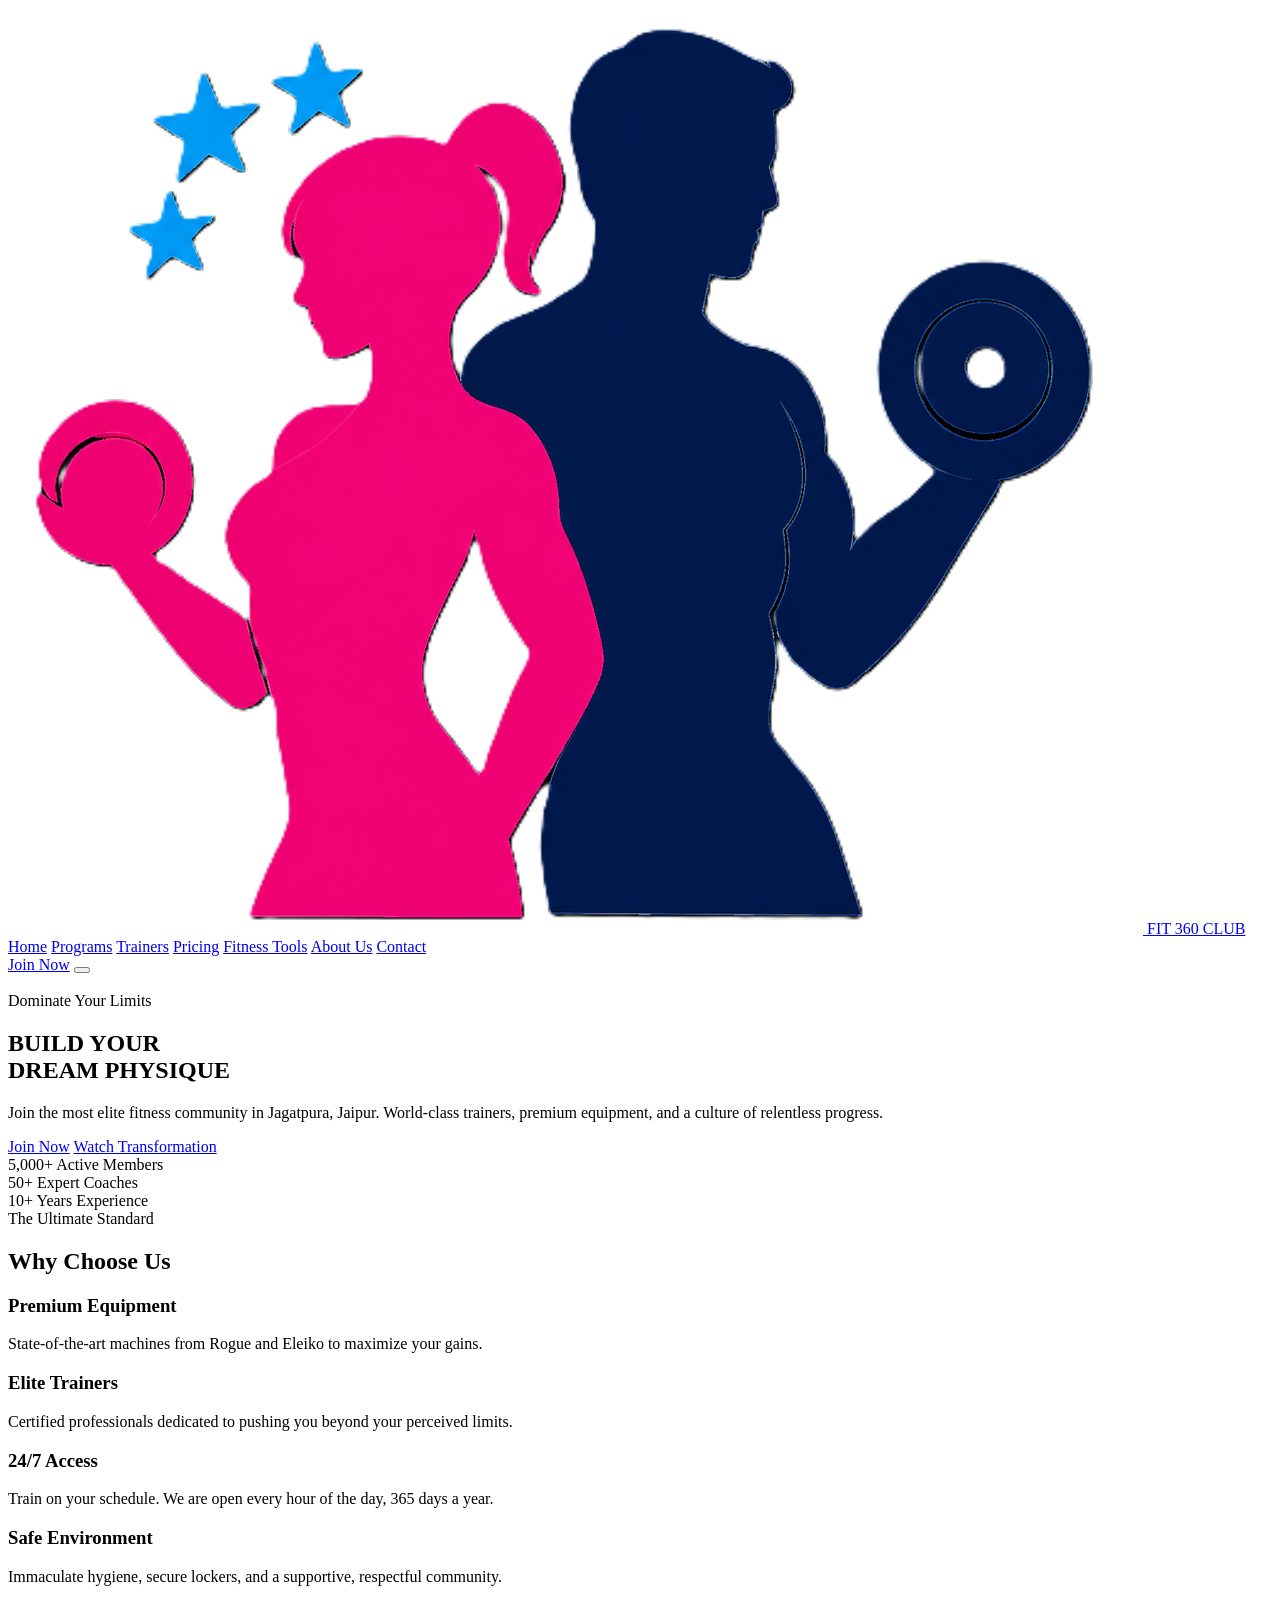
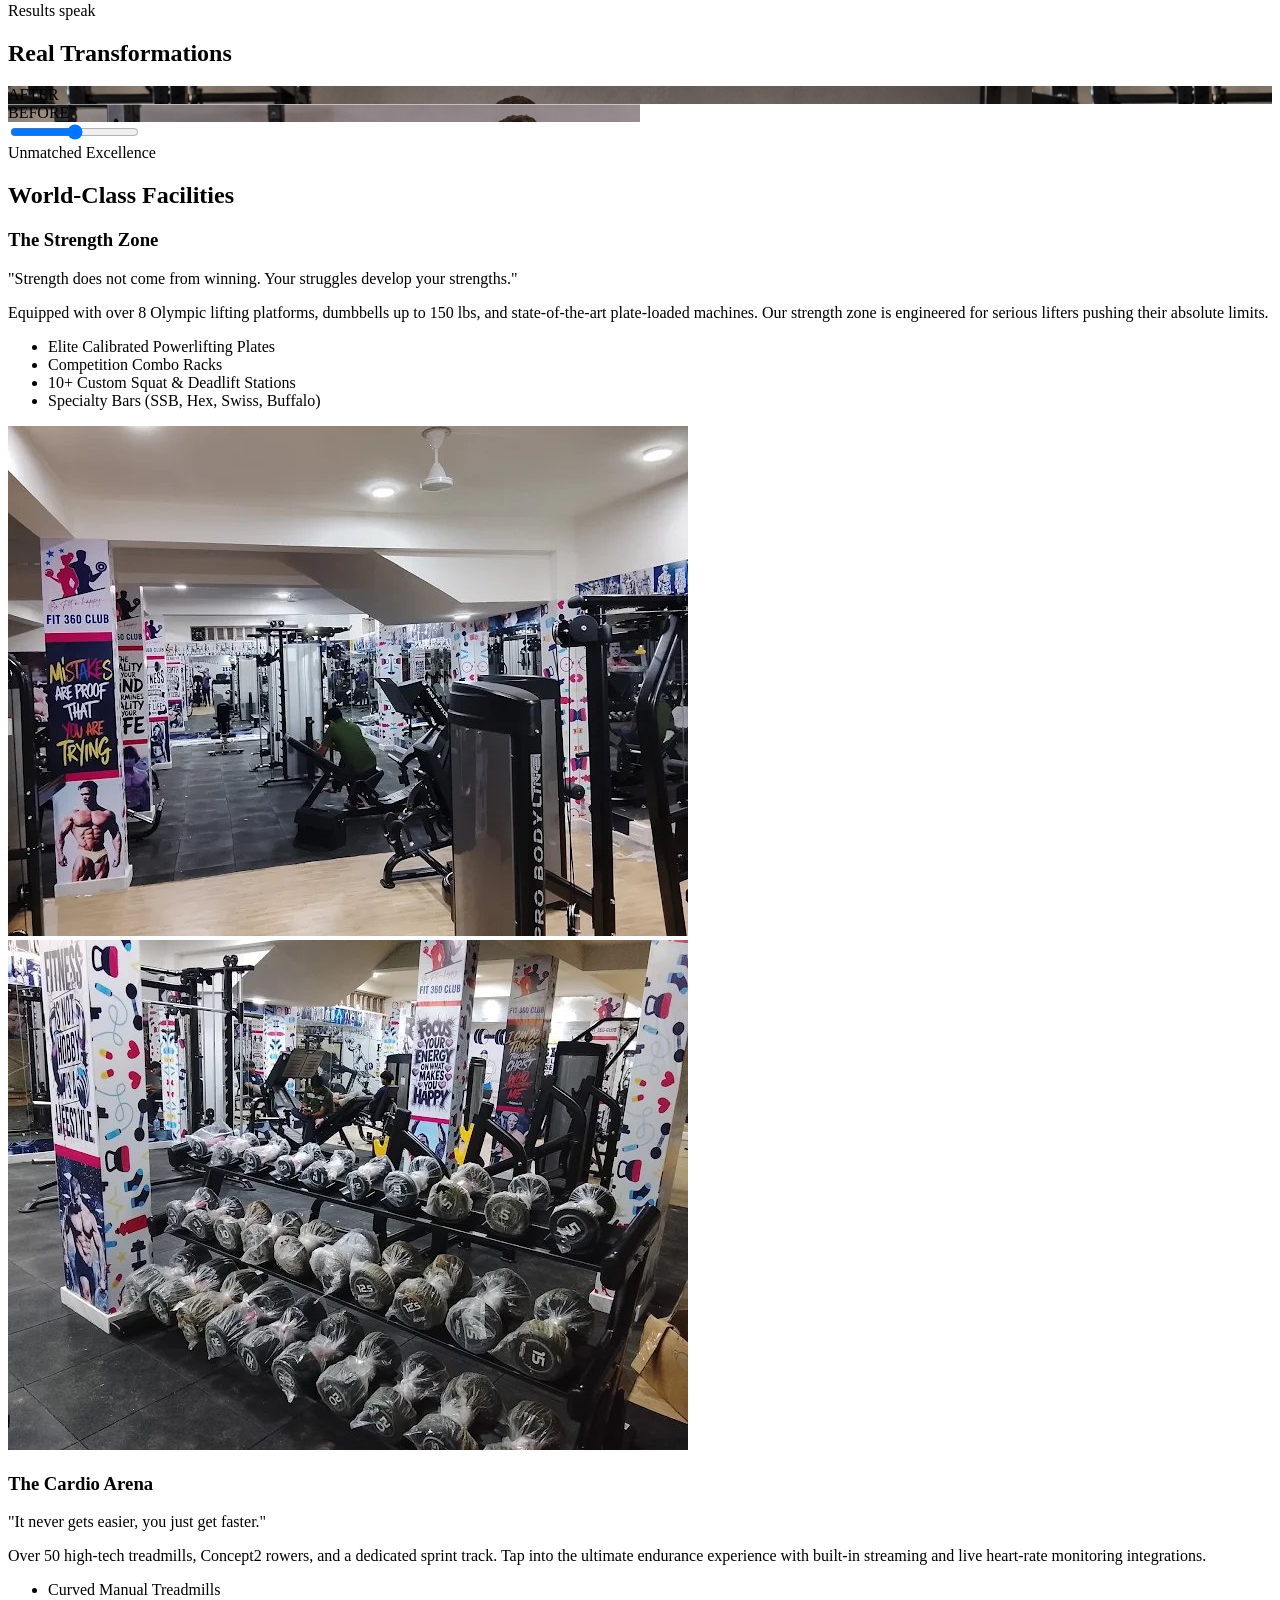
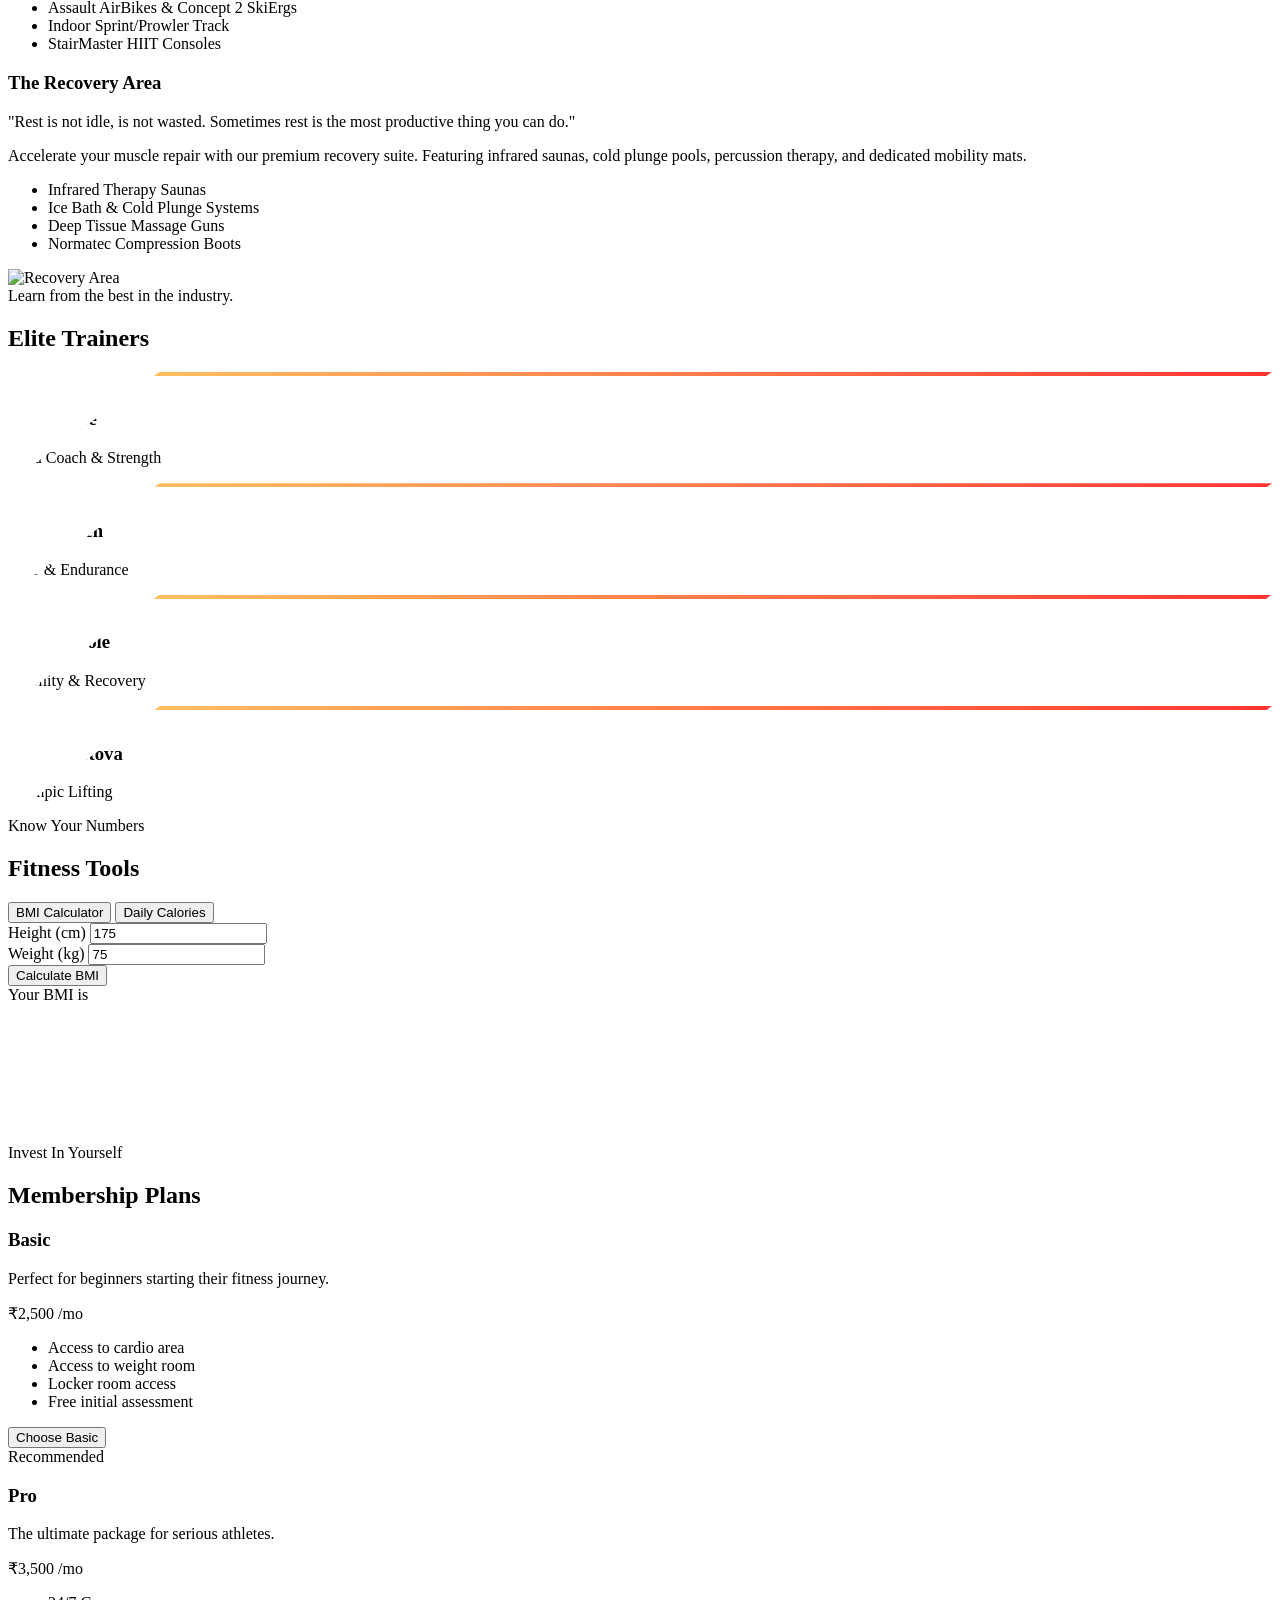
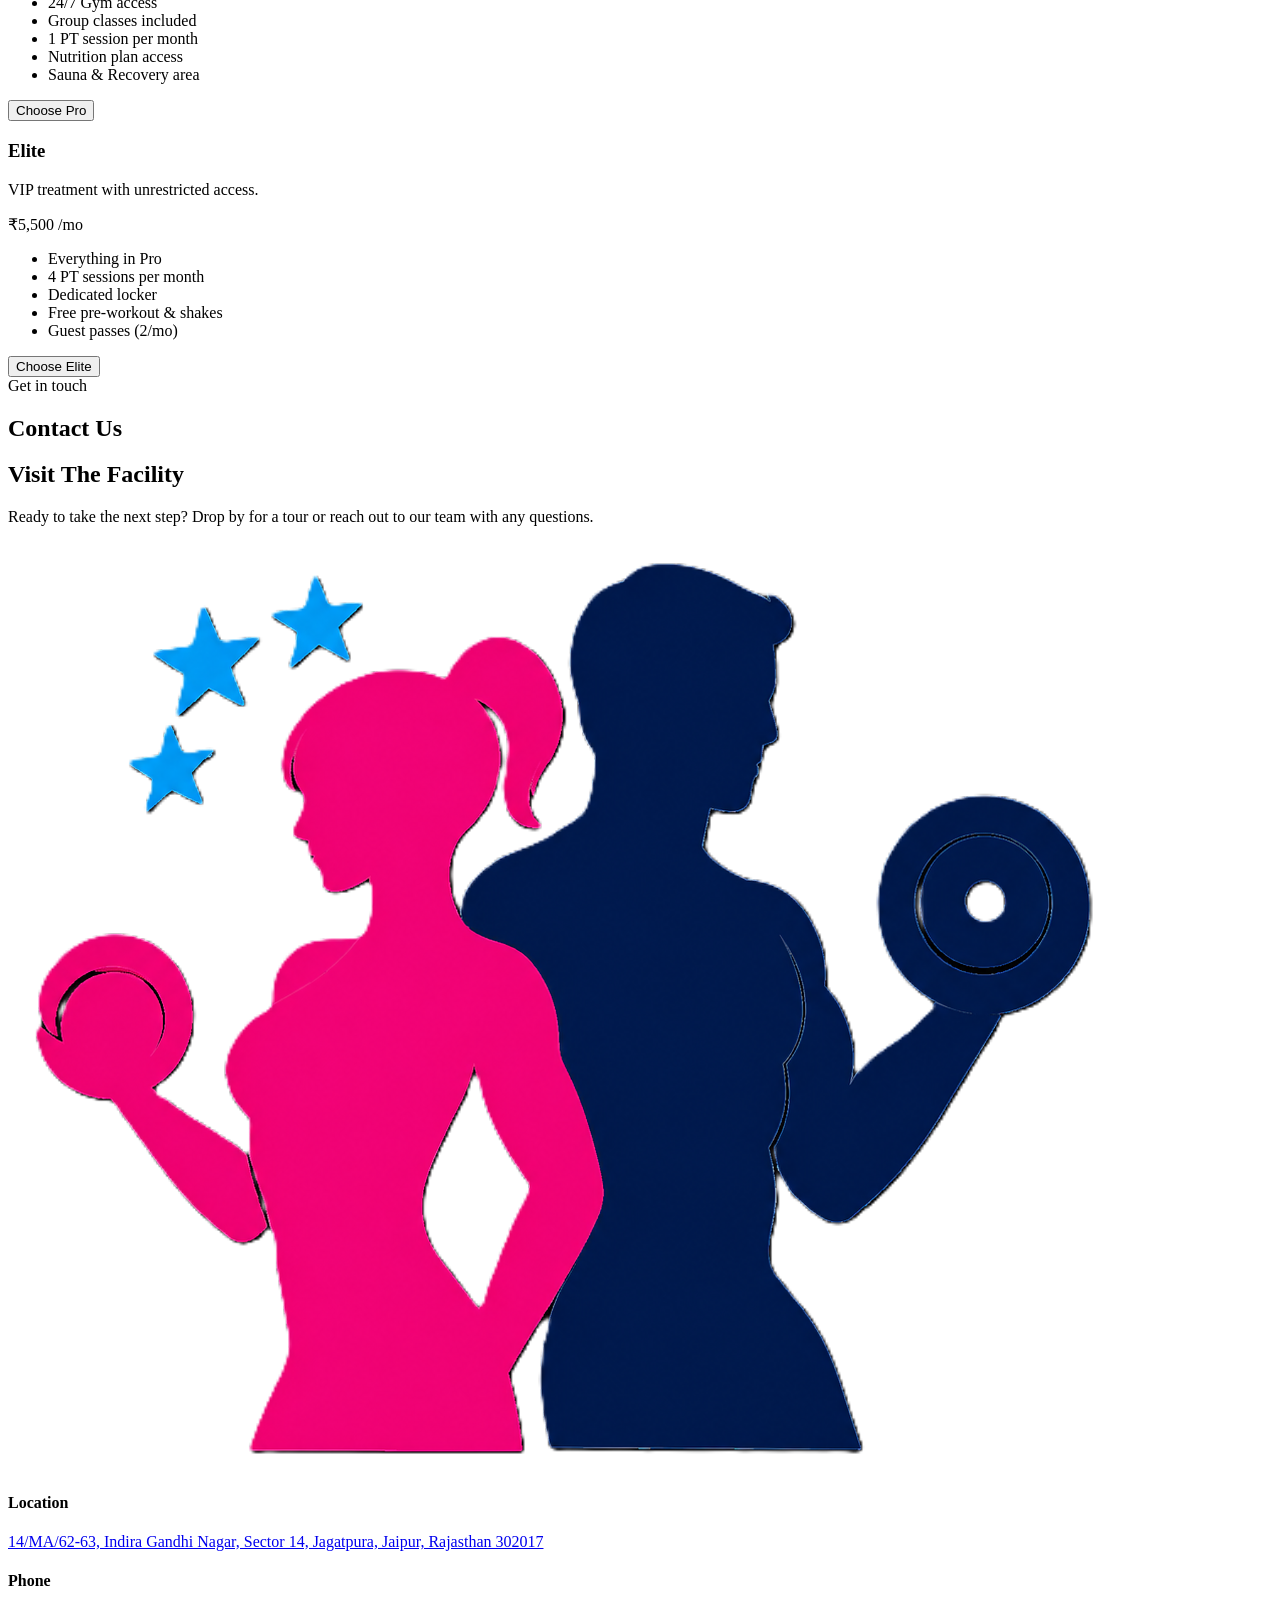
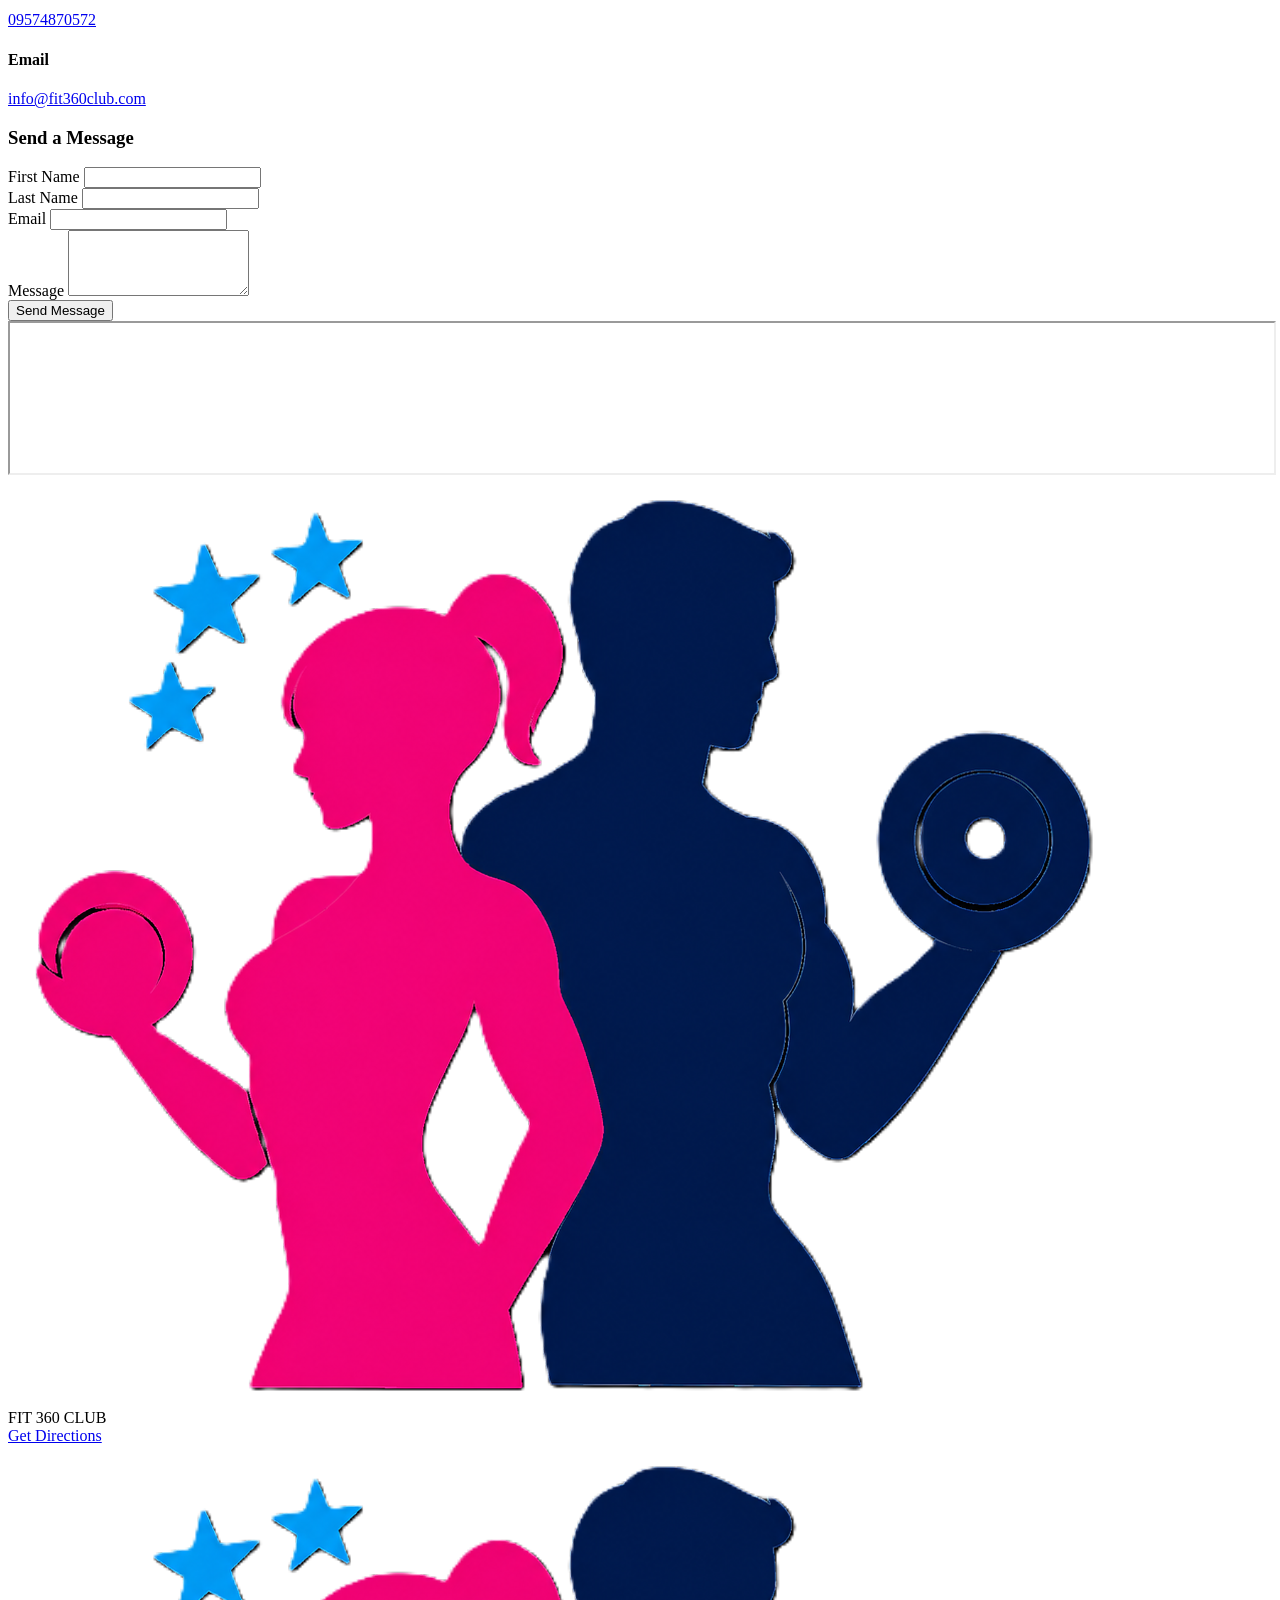
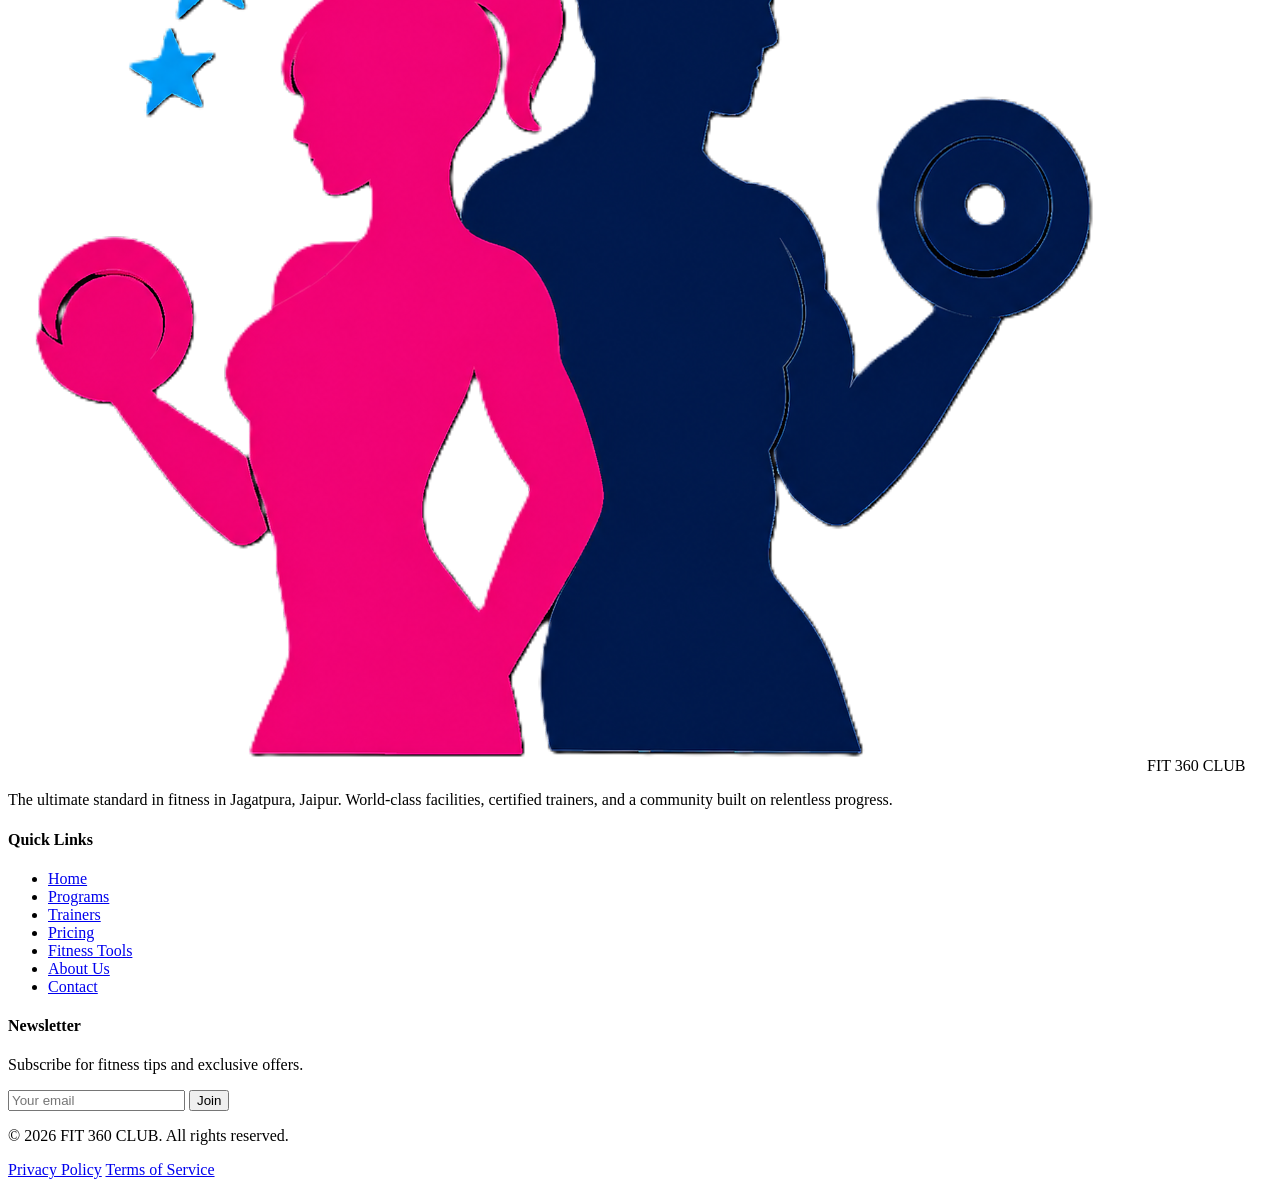
==== commit 88227e8c: "Replace generic map pin with official FIT 360 CLUB real logo pin and pulse effect" ====
--- a/index.html
+++ b/index.html
@@ -537,8 +537,8 @@
                     
                     <div class="space-y-6">
                         <div class="flex items-center gap-4">
-                            <div class="w-12 h-12 bg-brand-dark border border-brand-border rounded-xl flex items-center justify-center text-brand-red">
-                                <i data-lucide="map-pin" class="w-5 h-5"></i>
+                            <div class="w-12 h-12 bg-brand-dark border border-brand-border rounded-xl flex items-center justify-center p-2 shrink-0">
+                                <img src="images/logo.png" alt="FIT 360 CLUB" class="w-full h-full object-contain">
                             </div>
                             <div>
                                 <h4 class="font-poppins font-semibold text-white">Location</h4>
@@ -596,17 +596,38 @@
             </div>
 
             <!-- Map -->
-            <div class="max-w-6xl mx-auto rounded-3xl overflow-hidden border border-brand-border h-[400px] w-full relative reveal-up">
+            <div class="max-w-6xl mx-auto rounded-3xl overflow-hidden border border-brand-border h-[420px] w-full relative reveal-up group">
                 <iframe 
                     width="100%" 
                     height="100%" 
                     title="FIT 360 CLUB Location Map"
                     src="https://maps.google.com/maps?q=14%2FMA%2F62-63%2C%20Indira%20Gandhi%20Nagar%2C%20Sector%2014%2C%20Jagatpura%2C%20Jaipur%2C%20Rajasthan%20302017&t=&z=16&ie=UTF8&iwloc=&output=embed"
-                    class="border-0 grayscale contrast-125 opacity-90"
+                    class="border-0 grayscale contrast-125 opacity-90 w-full h-full"
                     allowfullscreen
                     loading="lazy"
                     referrerpolicy="no-referrer-when-downgrade">
                 </iframe>
+
+                <!-- Custom Real Logo Pin Over Generic Grey Pin -->
+                <div class="absolute top-1/2 left-1/2 -translate-x-1/2 -translate-y-[calc(50%+10px)] pointer-events-none z-20 flex flex-col items-center">
+                    <div class="relative flex items-center justify-center">
+                        <!-- Glowing Pulse -->
+                        <span class="animate-ping absolute inline-flex h-16 w-16 rounded-full bg-brand-red opacity-60"></span>
+                        
+                        <!-- Real Logo Badge Pin -->
+                        <div class="relative w-14 h-14 rounded-full bg-brand-black border-2 border-brand-red p-1.5 shadow-[0_0_25px_rgba(255,51,51,0.9)] flex items-center justify-center">
+                            <img src="images/logo.png" alt="FIT 360 CLUB Logo" class="w-full h-full object-contain">
+                        </div>
+                    </div>
+                    <!-- Pointer Triangle -->
+                    <div class="w-0 h-0 border-l-[8px] border-l-transparent border-r-[8px] border-r-transparent border-t-[10px] border-t-brand-red -mt-0.5"></div>
+                    <!-- Floating Badge -->
+                    <div class="mt-1 bg-brand-black/95 border border-brand-border px-3.5 py-1 rounded-full text-xs font-poppins font-bold text-brand-white shadow-xl flex items-center gap-1.5 whitespace-nowrap">
+                        <span class="w-2 h-2 rounded-full bg-green-500 animate-pulse"></span>
+                        <span>FIT 360 CLUB</span>
+                    </div>
+                </div>
+
                 <div class="absolute bottom-4 right-4 z-10">
                     <a href="https://maps.app.goo.gl/ejzB6LpS6dwKcyMBA" target="_blank" class="bg-brand-red hover:bg-red-600 text-white px-5 py-2.5 rounded-xl font-poppins text-xs font-semibold uppercase tracking-wider flex items-center gap-2 shadow-lg transition-colors">
                         <i data-lucide="navigation" class="w-4 h-4"></i>
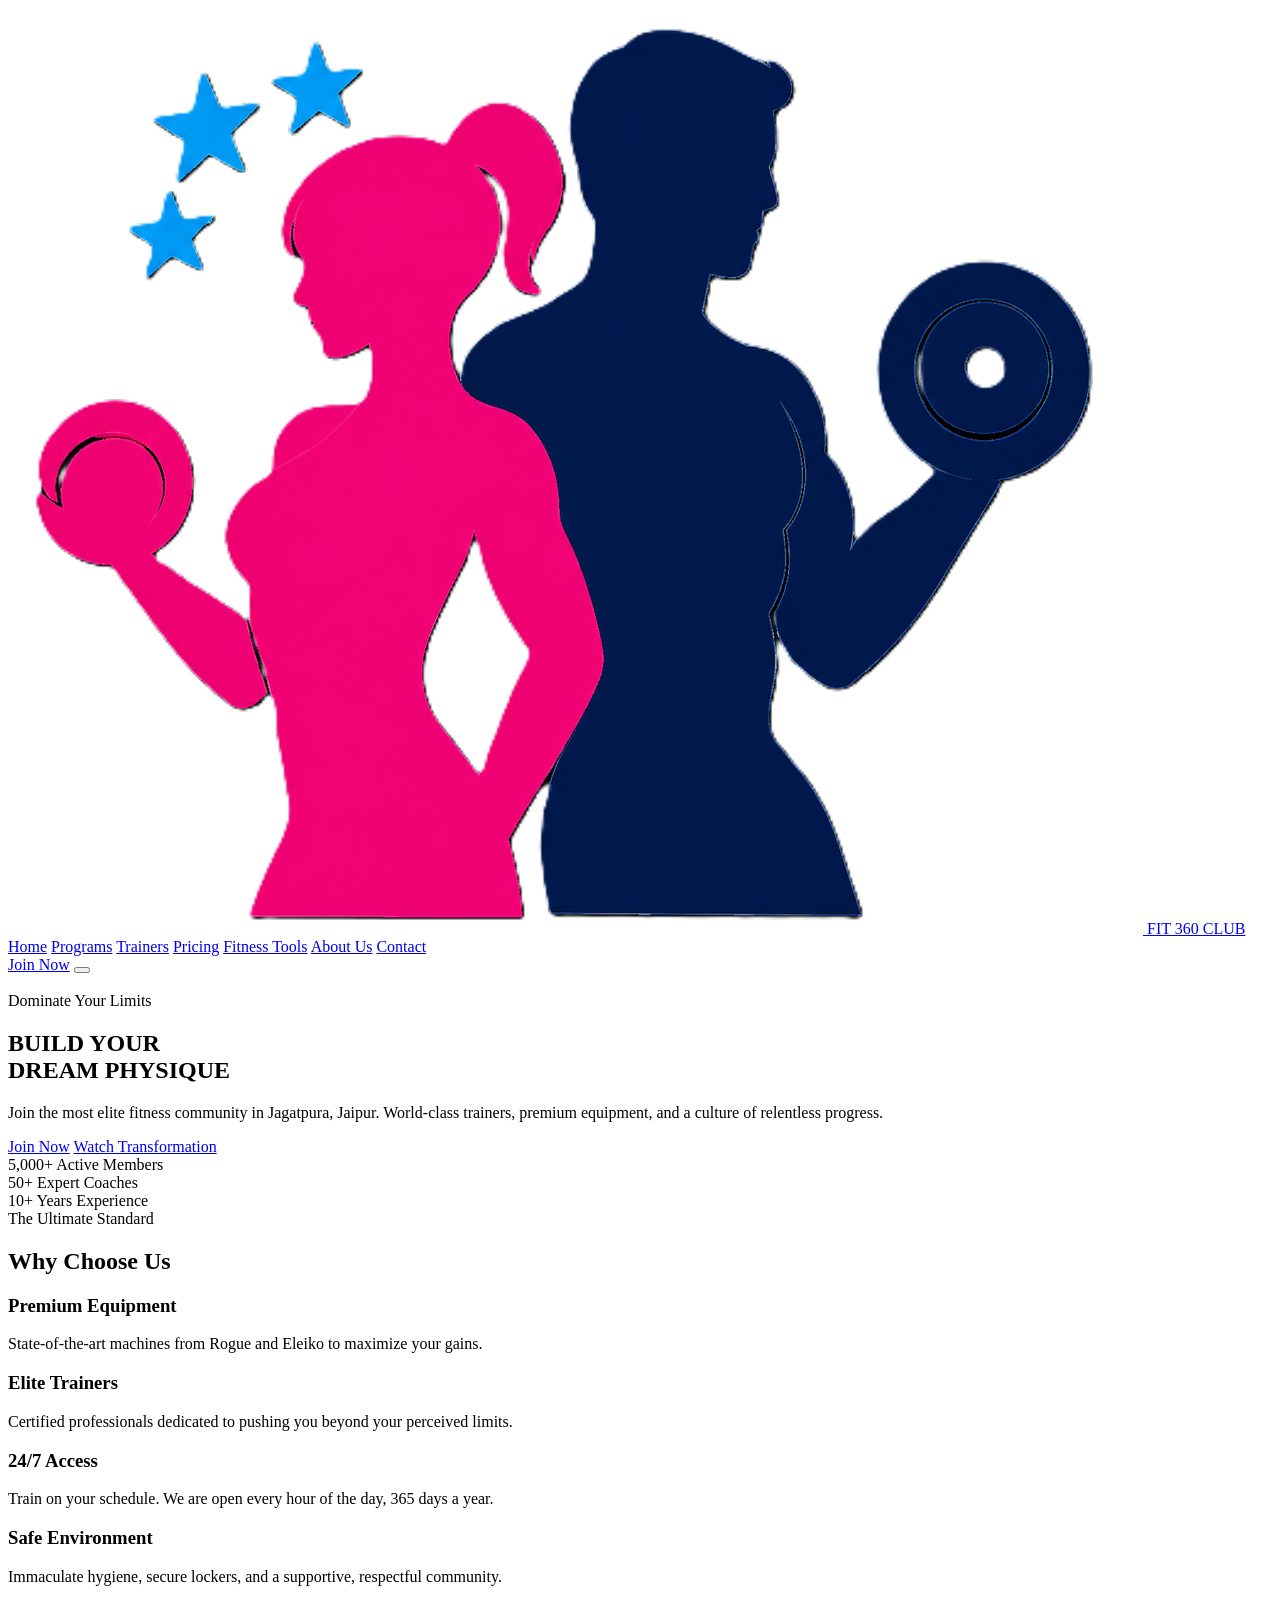
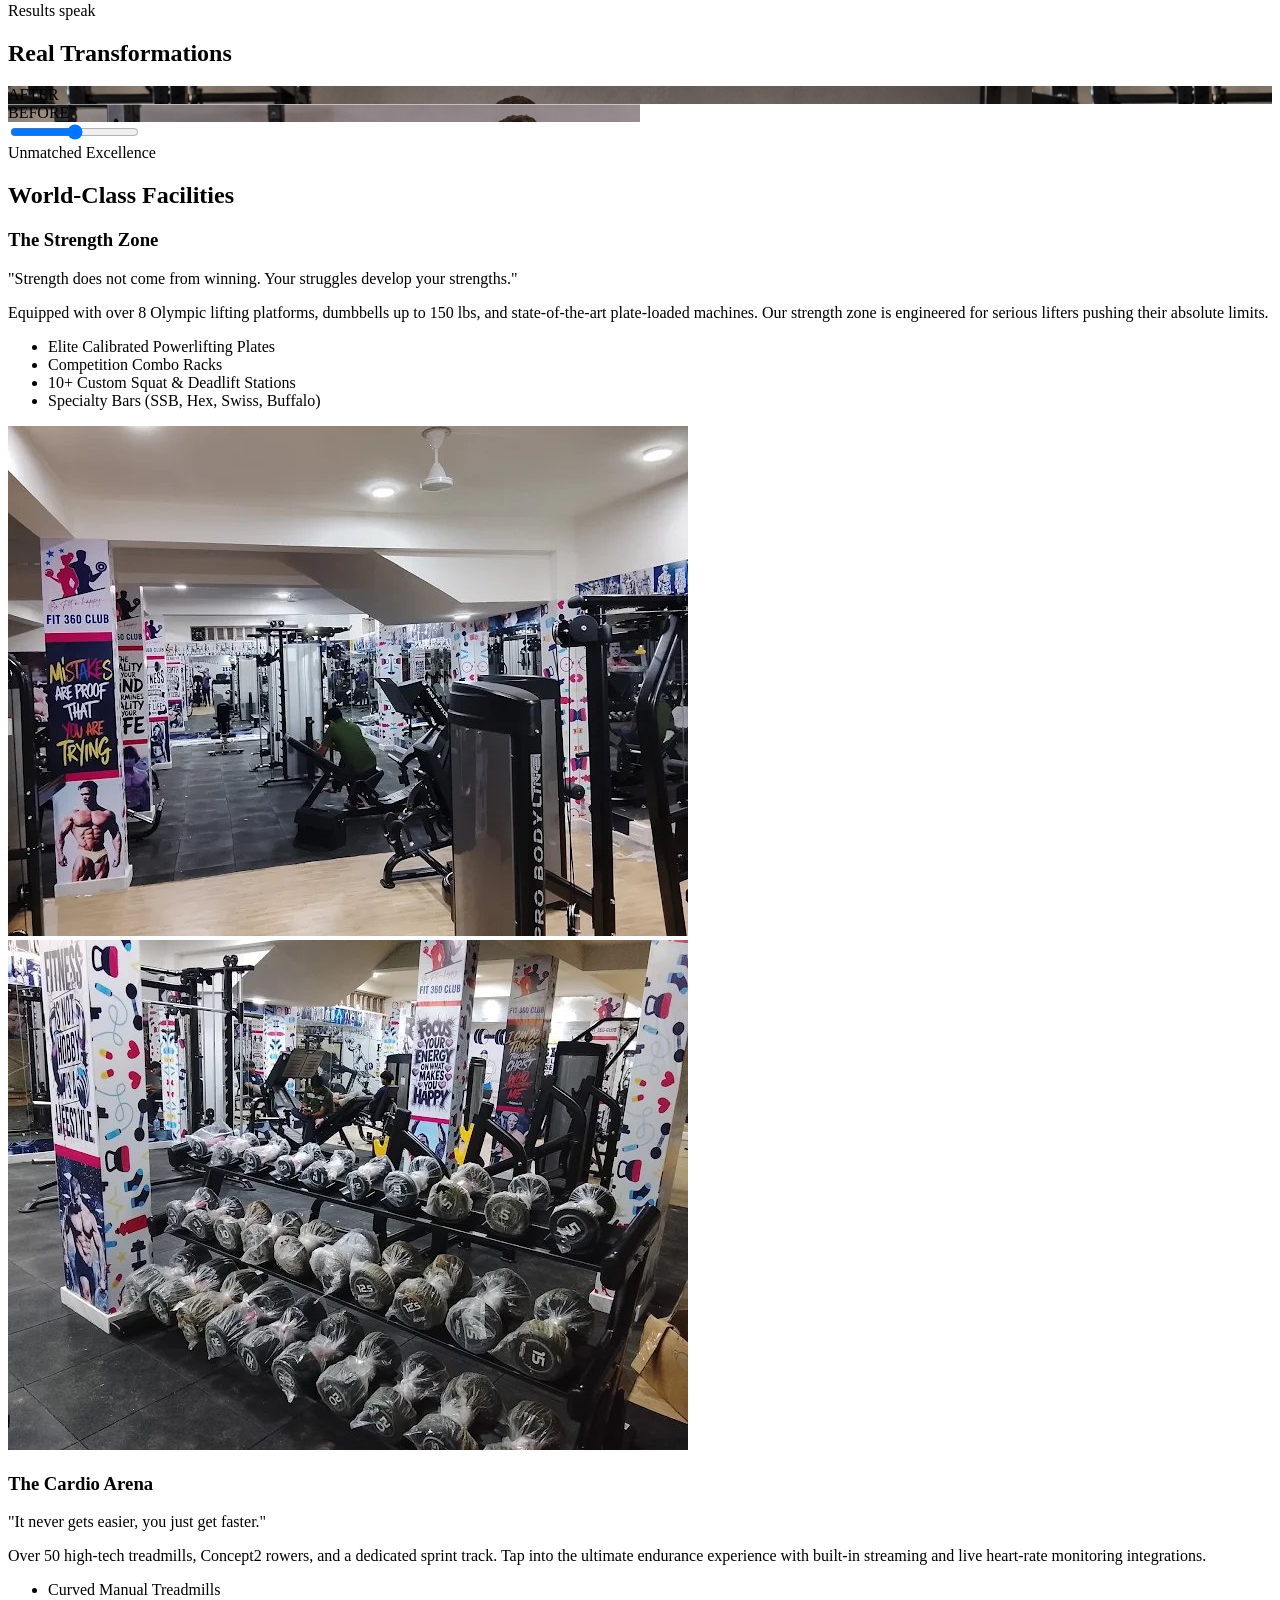
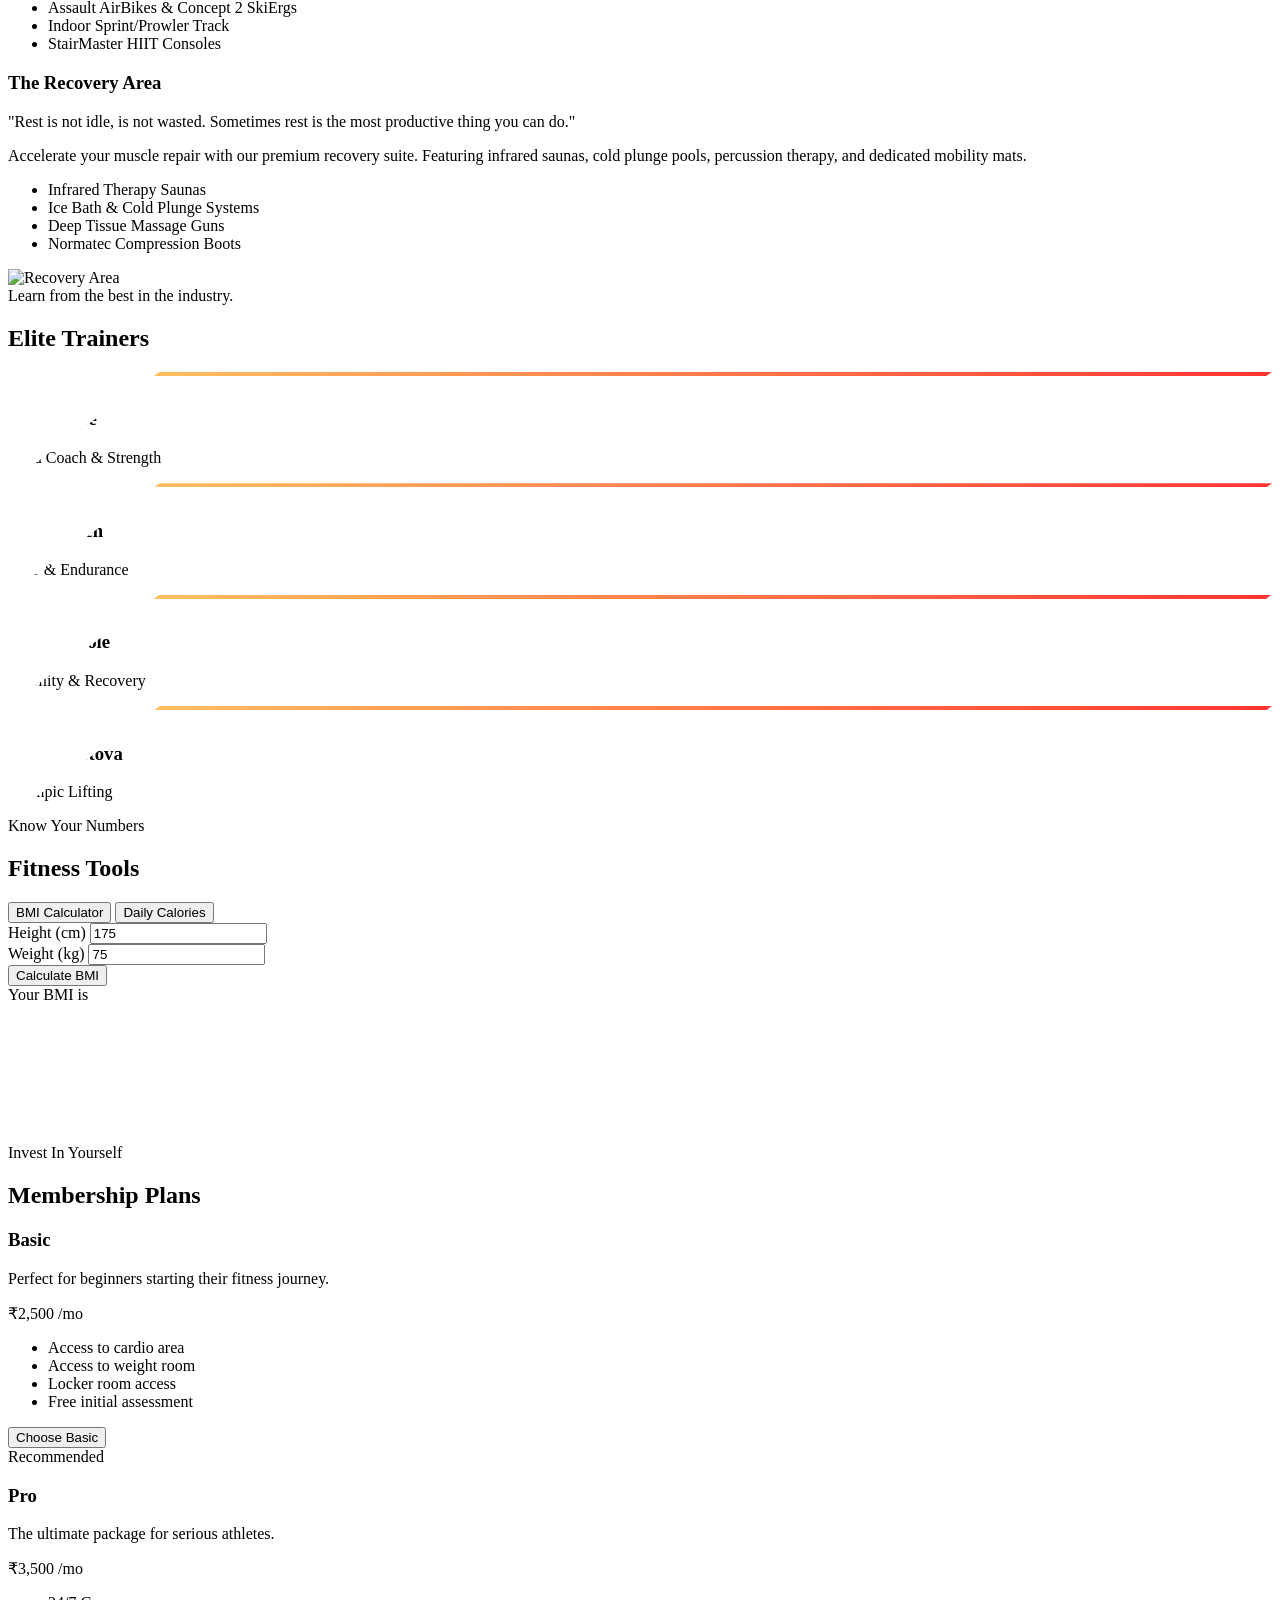
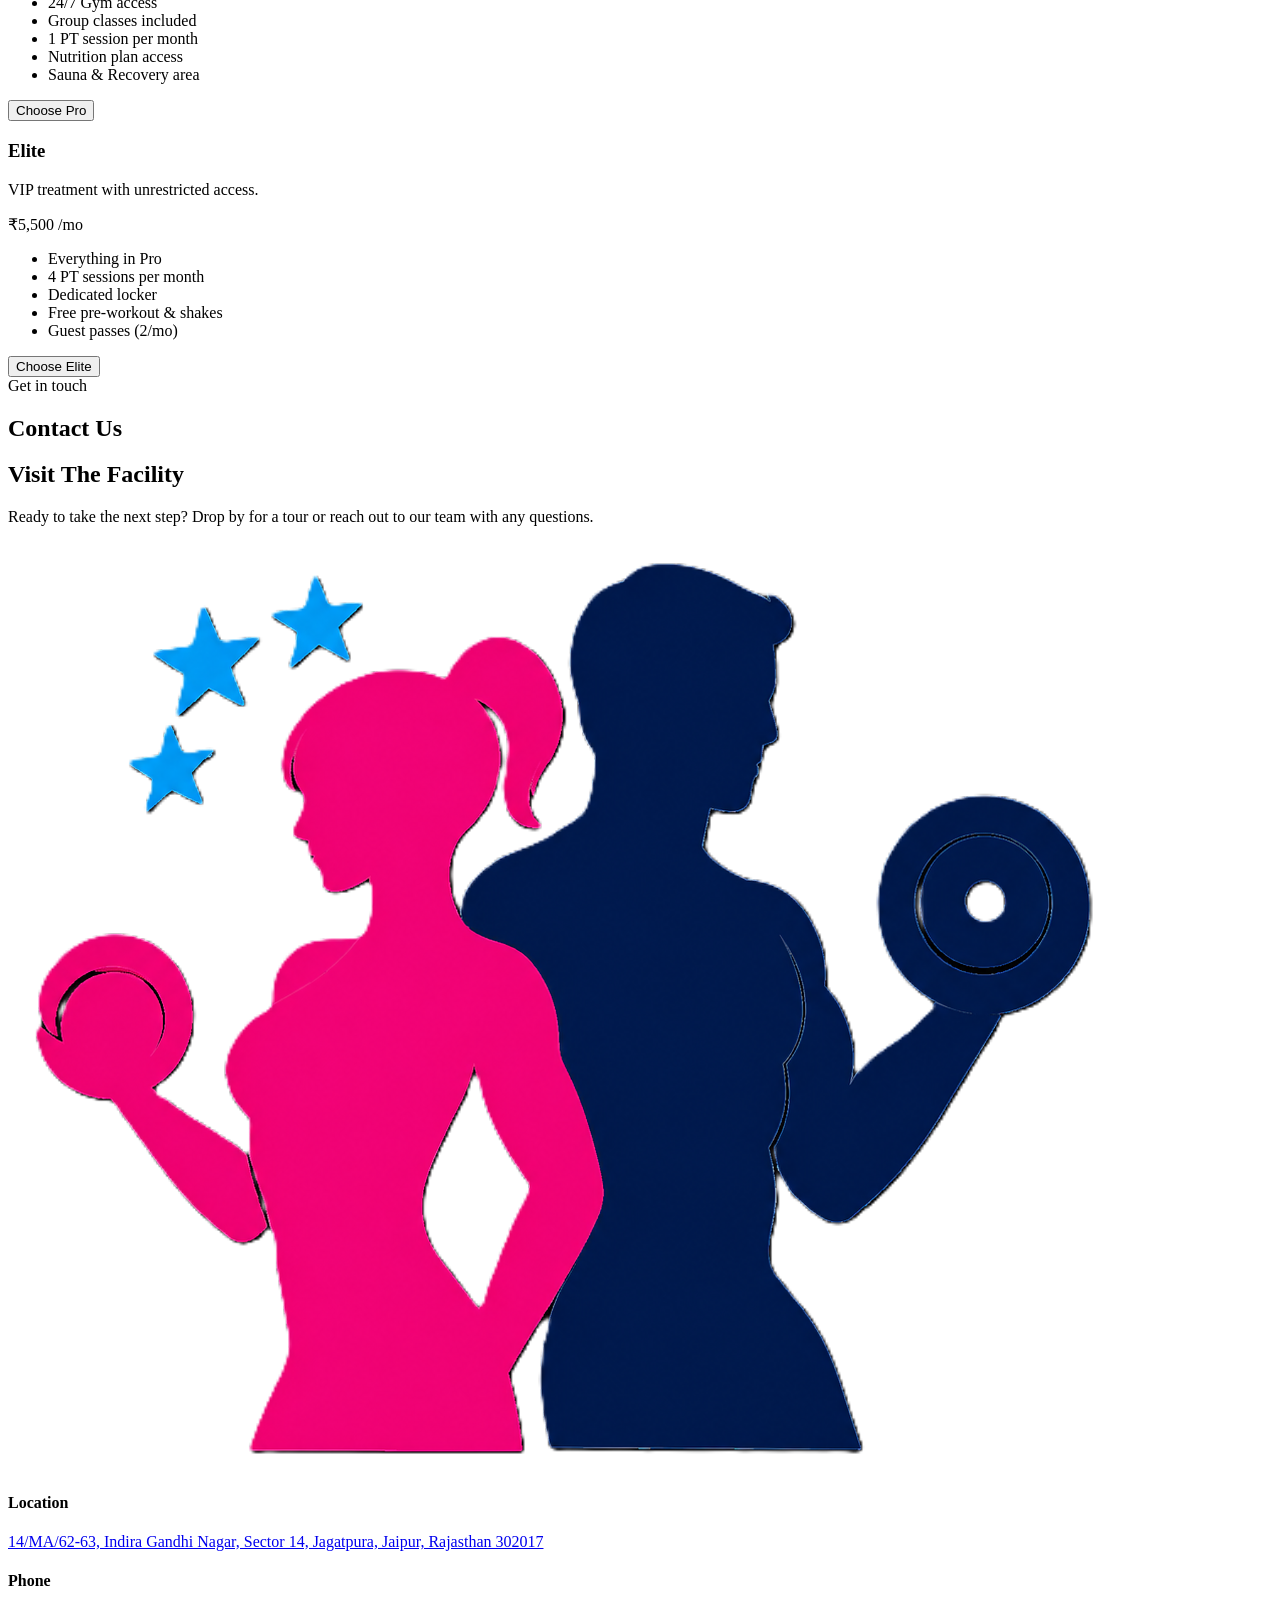
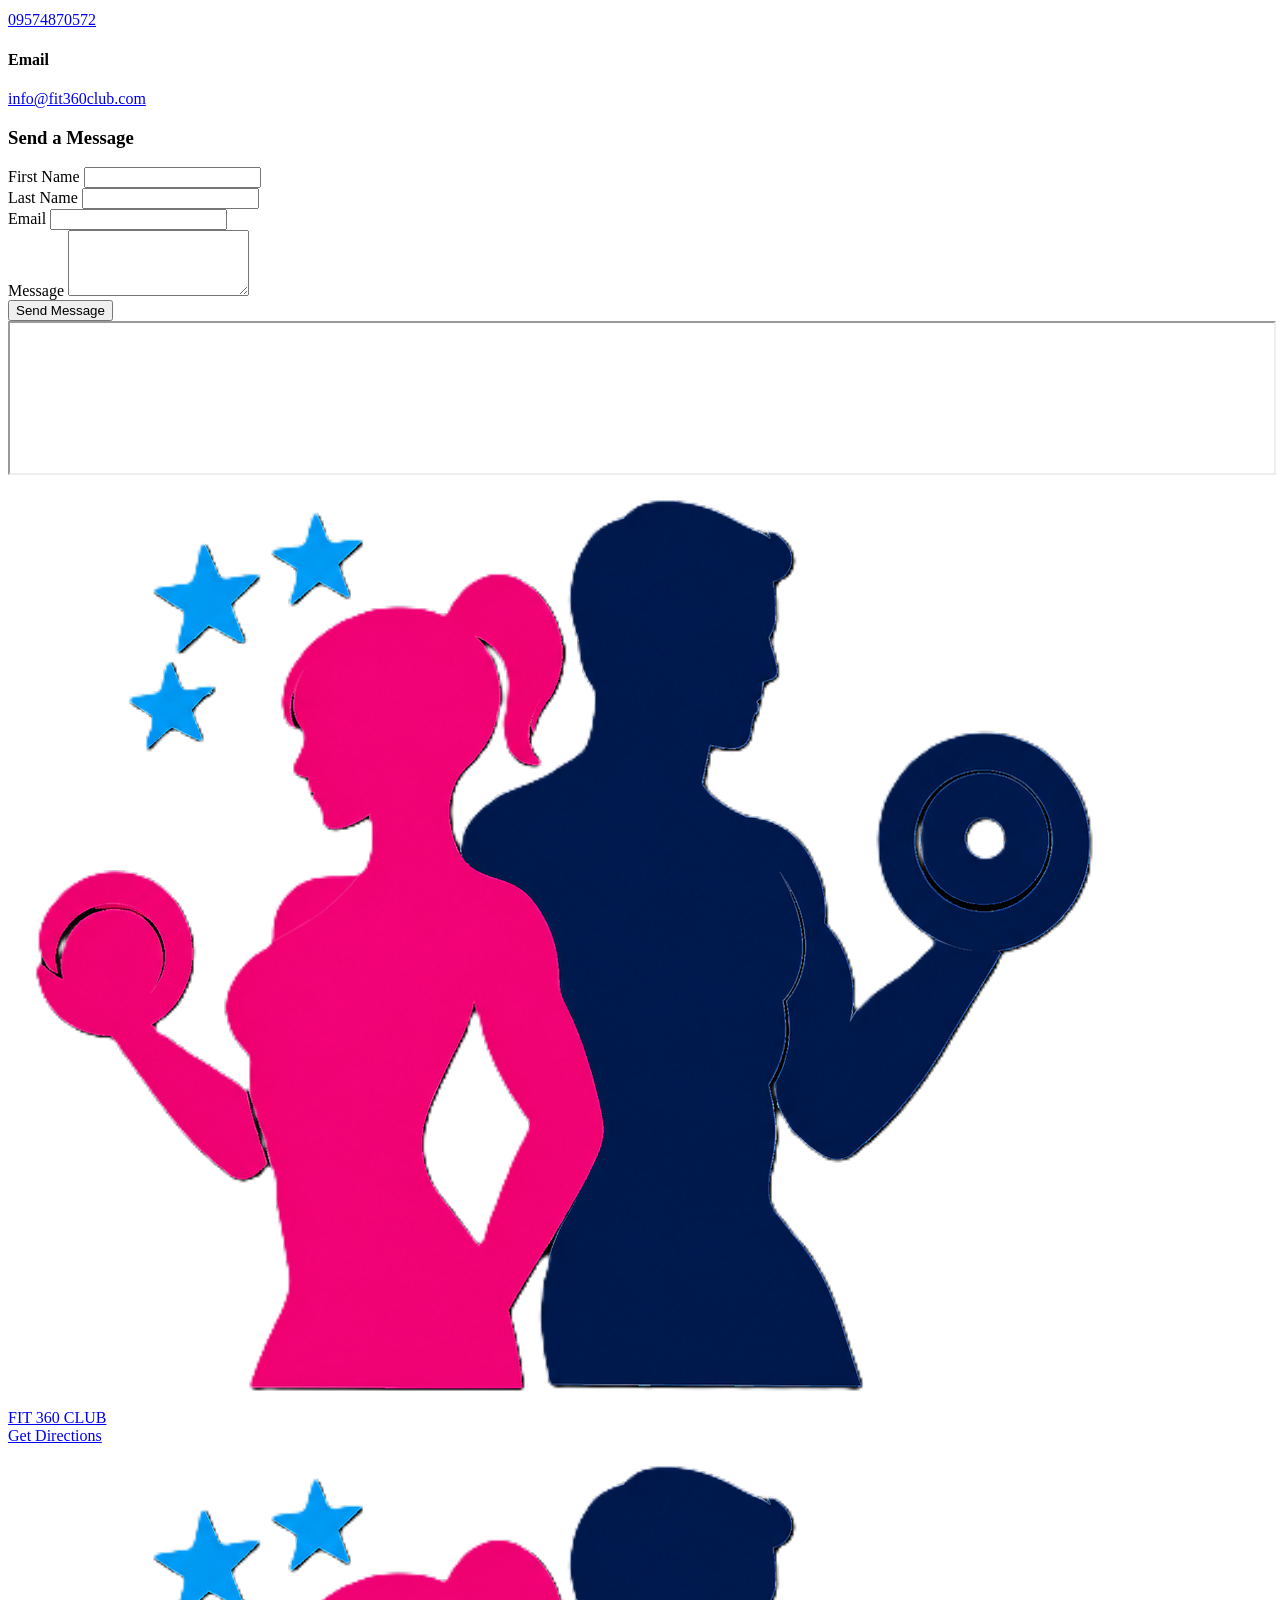
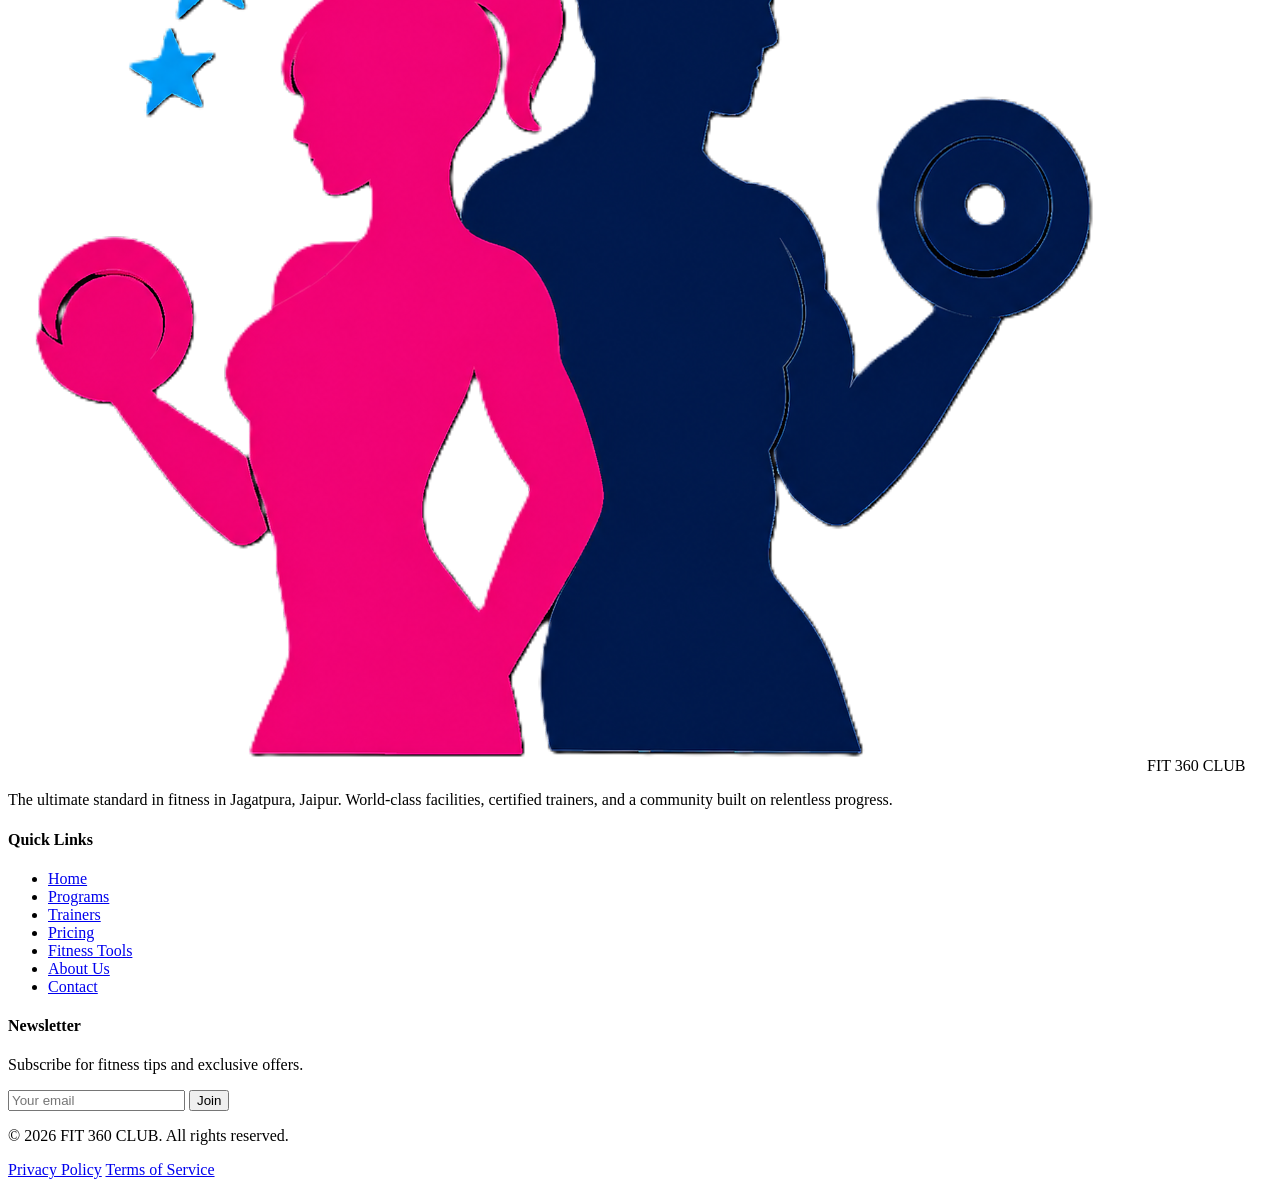
==== commit 2864e0ae: "Update Google Maps links to official FIT 360 CLUB listing (Xt5ovBCmuy7TCiLS9)" ====
--- a/index.html
+++ b/index.html
@@ -542,7 +542,7 @@
                             </div>
                             <div>
                                 <h4 class="font-poppins font-semibold text-white">Location</h4>
-                                <a href="https://maps.app.goo.gl/ejzB6LpS6dwKcyMBA" target="_blank" class="text-gray-400 hover:text-brand-gold transition-colors font-inter text-sm block">
+                                <a href="https://maps.app.goo.gl/Xt5ovBCmuy7TCiLS9" target="_blank" class="text-gray-400 hover:text-brand-gold transition-colors font-inter text-sm block">
                                     14/MA/62-63, Indira Gandhi Nagar, Sector 14, Jagatpura, Jaipur, Rajasthan 302017
                                 </a>
                             </div>
@@ -601,35 +601,35 @@
                     width="100%" 
                     height="100%" 
                     title="FIT 360 CLUB Location Map"
-                    src="https://maps.google.com/maps?q=14%2FMA%2F62-63%2C%20Indira%20Gandhi%20Nagar%2C%20Sector%2014%2C%20Jagatpura%2C%20Jaipur%2C%20Rajasthan%20302017&t=&z=16&ie=UTF8&iwloc=&output=embed"
+                    src="https://maps.google.com/maps?q=FIT%20360%20CLUB%2C%2014%2FMA%2F62-63%2C%20Indira%20Gandhi%20Nagar%2C%20Sector%2014%2C%20Jagatpura%2C%20Jaipur%2C%20Rajasthan%20302017&t=&z=16&ie=UTF8&iwloc=&output=embed"
                     class="border-0 grayscale contrast-125 opacity-90 w-full h-full"
                     allowfullscreen
                     loading="lazy"
                     referrerpolicy="no-referrer-when-downgrade">
                 </iframe>
 
-                <!-- Custom Real Logo Pin Over Generic Grey Pin -->
-                <div class="absolute top-1/2 left-1/2 -translate-x-1/2 -translate-y-[calc(50%+10px)] pointer-events-none z-20 flex flex-col items-center">
+                <!-- Custom Real Logo Pin Over Generic Grey Pin (Clickable) -->
+                <a href="https://maps.app.goo.gl/Xt5ovBCmuy7TCiLS9" target="_blank" title="Open FIT 360 CLUB in Google Maps" class="absolute top-1/2 left-1/2 -translate-x-1/2 -translate-y-[calc(50%+10px)] z-20 flex flex-col items-center group/pin cursor-pointer">
                     <div class="relative flex items-center justify-center">
                         <!-- Glowing Pulse -->
                         <span class="animate-ping absolute inline-flex h-16 w-16 rounded-full bg-brand-red opacity-60"></span>
                         
                         <!-- Real Logo Badge Pin -->
-                        <div class="relative w-14 h-14 rounded-full bg-brand-black border-2 border-brand-red p-1.5 shadow-[0_0_25px_rgba(255,51,51,0.9)] flex items-center justify-center">
+                        <div class="relative w-14 h-14 rounded-full bg-brand-black border-2 border-brand-red p-1.5 shadow-[0_0_25px_rgba(255,51,51,0.9)] flex items-center justify-center transform transition-transform group-hover/pin:scale-115">
                             <img src="images/logo.png" alt="FIT 360 CLUB Logo" class="w-full h-full object-contain">
                         </div>
                     </div>
                     <!-- Pointer Triangle -->
                     <div class="w-0 h-0 border-l-[8px] border-l-transparent border-r-[8px] border-r-transparent border-t-[10px] border-t-brand-red -mt-0.5"></div>
                     <!-- Floating Badge -->
-                    <div class="mt-1 bg-brand-black/95 border border-brand-border px-3.5 py-1 rounded-full text-xs font-poppins font-bold text-brand-white shadow-xl flex items-center gap-1.5 whitespace-nowrap">
+                    <div class="mt-1 bg-brand-black/95 border border-brand-border px-3.5 py-1 rounded-full text-xs font-poppins font-bold text-brand-white shadow-xl flex items-center gap-1.5 whitespace-nowrap group-hover/pin:border-brand-gold transition-colors">
                         <span class="w-2 h-2 rounded-full bg-green-500 animate-pulse"></span>
                         <span>FIT 360 CLUB</span>
                     </div>
-                </div>
+                </a>
 
                 <div class="absolute bottom-4 right-4 z-10">
-                    <a href="https://maps.app.goo.gl/ejzB6LpS6dwKcyMBA" target="_blank" class="bg-brand-red hover:bg-red-600 text-white px-5 py-2.5 rounded-xl font-poppins text-xs font-semibold uppercase tracking-wider flex items-center gap-2 shadow-lg transition-colors">
+                    <a href="https://maps.app.goo.gl/Xt5ovBCmuy7TCiLS9" target="_blank" class="bg-brand-red hover:bg-red-600 text-white px-5 py-2.5 rounded-xl font-poppins text-xs font-semibold uppercase tracking-wider flex items-center gap-2 shadow-lg transition-colors">
                         <i data-lucide="navigation" class="w-4 h-4"></i>
                         <span>Get Directions</span>
                     </a>
@@ -656,7 +656,7 @@
                     <a href="https://wa.me/919574870572" target="_blank" title="Chat on WhatsApp" class="w-10 h-10 rounded-full bg-brand-dark border border-brand-border flex items-center justify-center text-gray-400 hover:text-green-500 hover:border-green-500 transition-colors">
                         <i data-lucide="message-circle" class="w-4 h-4"></i>
                     </a>
-                    <a href="https://maps.app.goo.gl/ejzB6LpS6dwKcyMBA" target="_blank" title="Find us on Google Maps" class="w-10 h-10 rounded-full bg-brand-dark border border-brand-border flex items-center justify-center text-gray-400 hover:text-brand-gold hover:border-brand-gold transition-colors">
+                    <a href="https://maps.app.goo.gl/Xt5ovBCmuy7TCiLS9" target="_blank" title="Find us on Google Maps" class="w-10 h-10 rounded-full bg-brand-dark border border-brand-border flex items-center justify-center text-gray-400 hover:text-brand-gold hover:border-brand-gold transition-colors">
                         <i data-lucide="map-pin" class="w-4 h-4"></i>
                     </a>
                     <a href="https://www.instagram.com/" target="_blank" title="Follow us on Instagram" class="w-10 h-10 rounded-full bg-brand-dark border border-brand-border flex items-center justify-center text-gray-400 hover:text-brand-red hover:border-brand-red transition-colors">
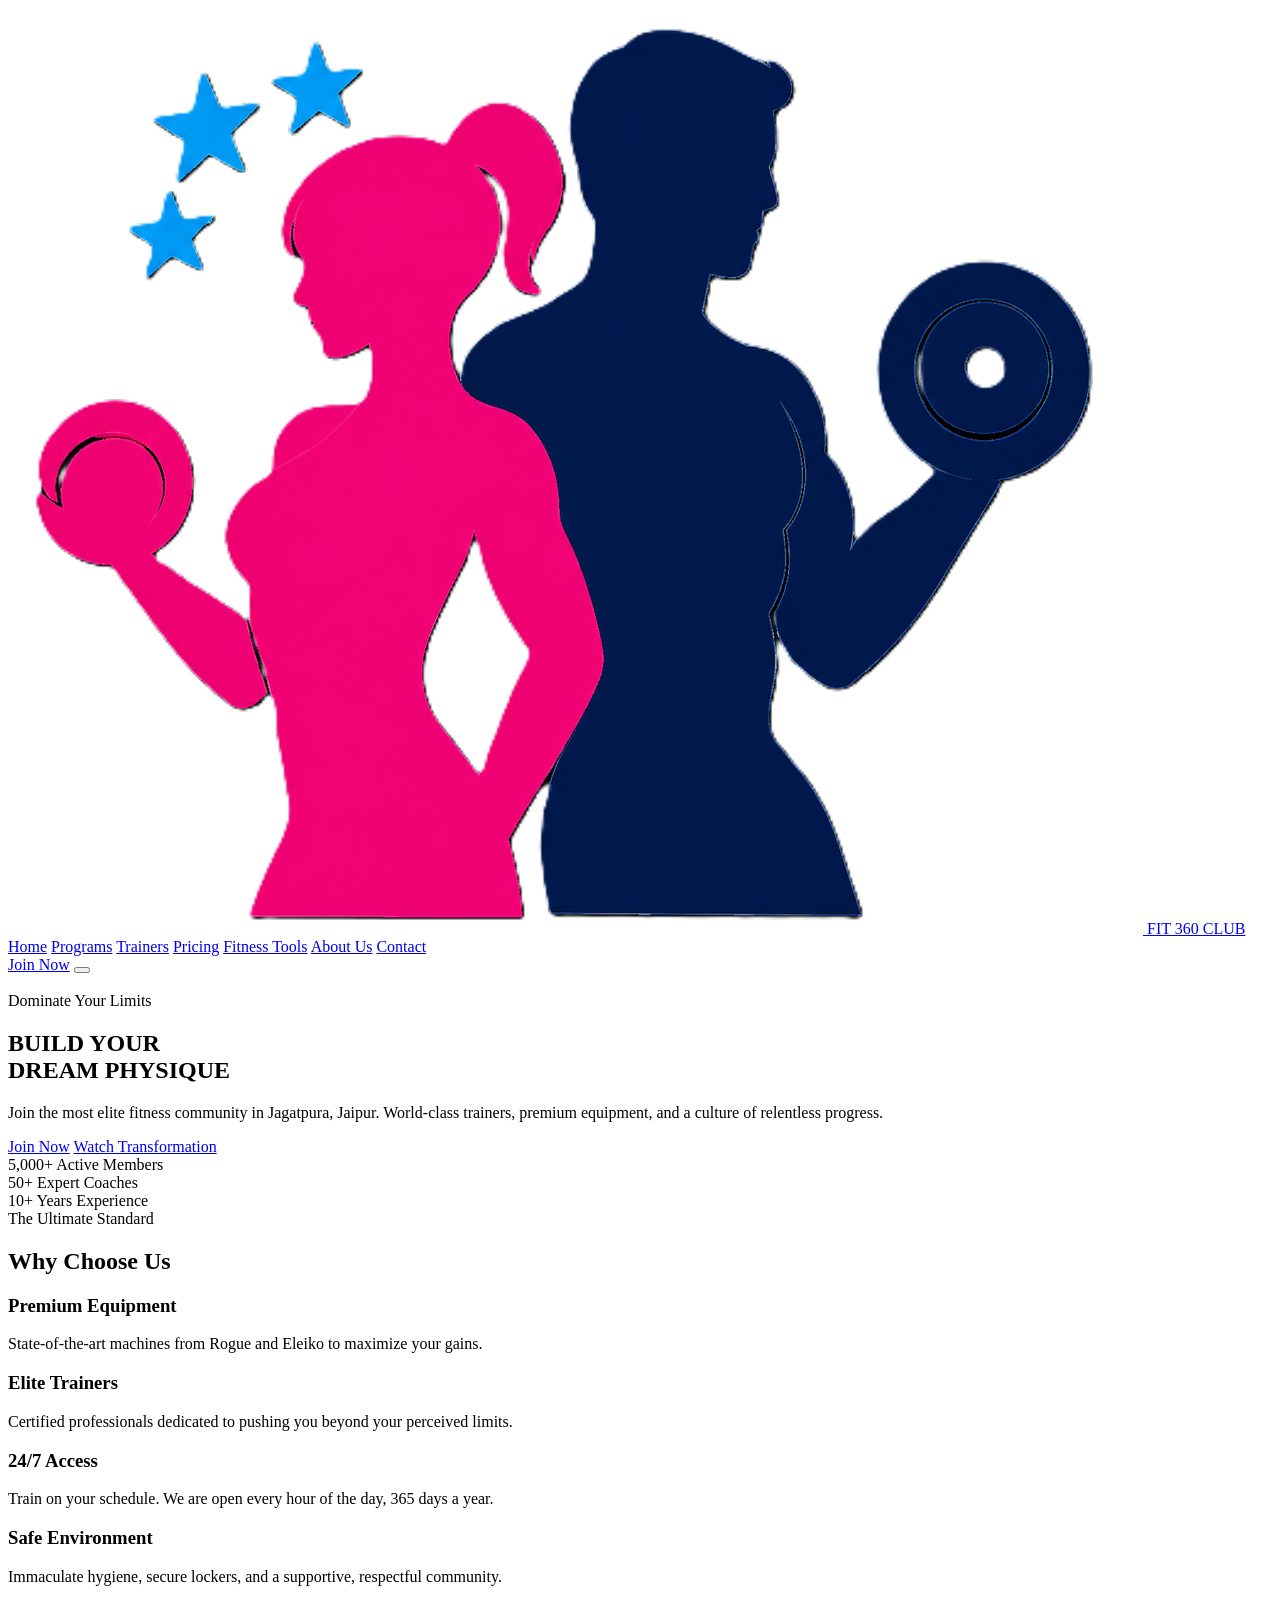
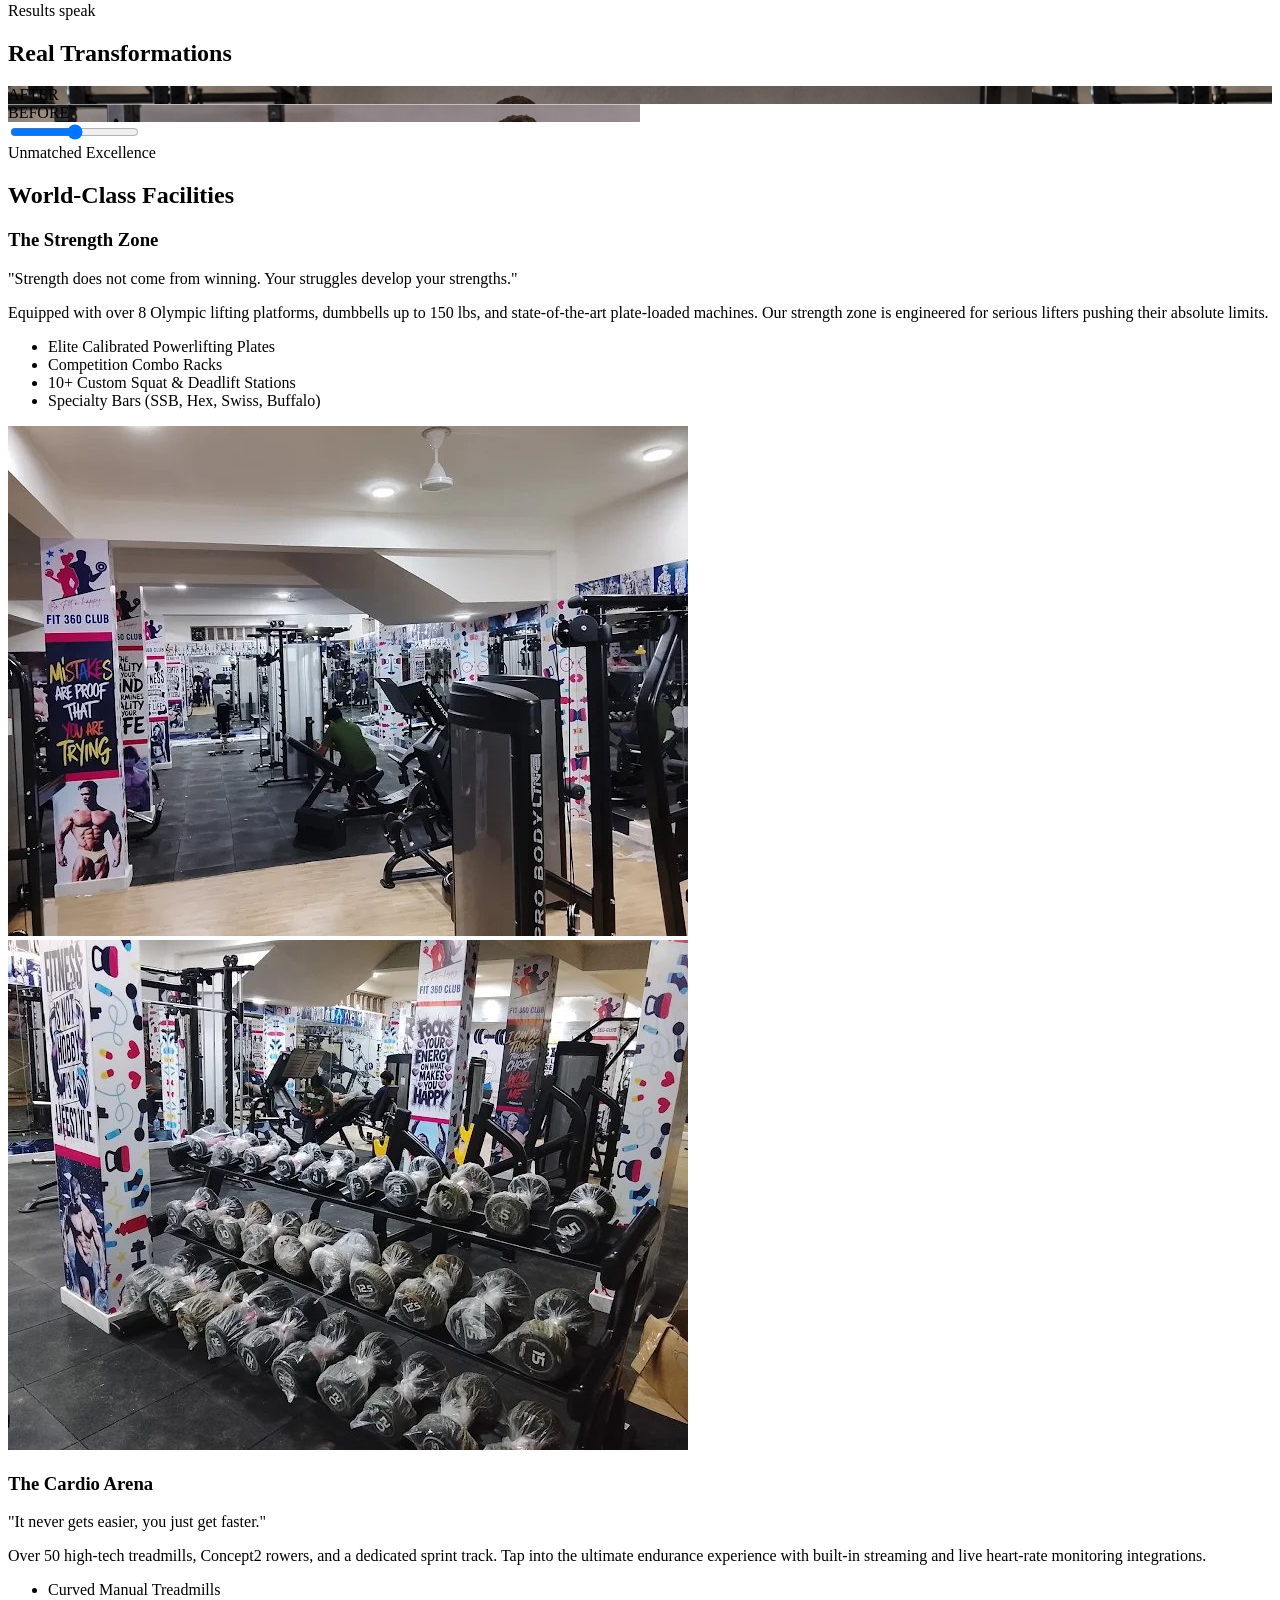
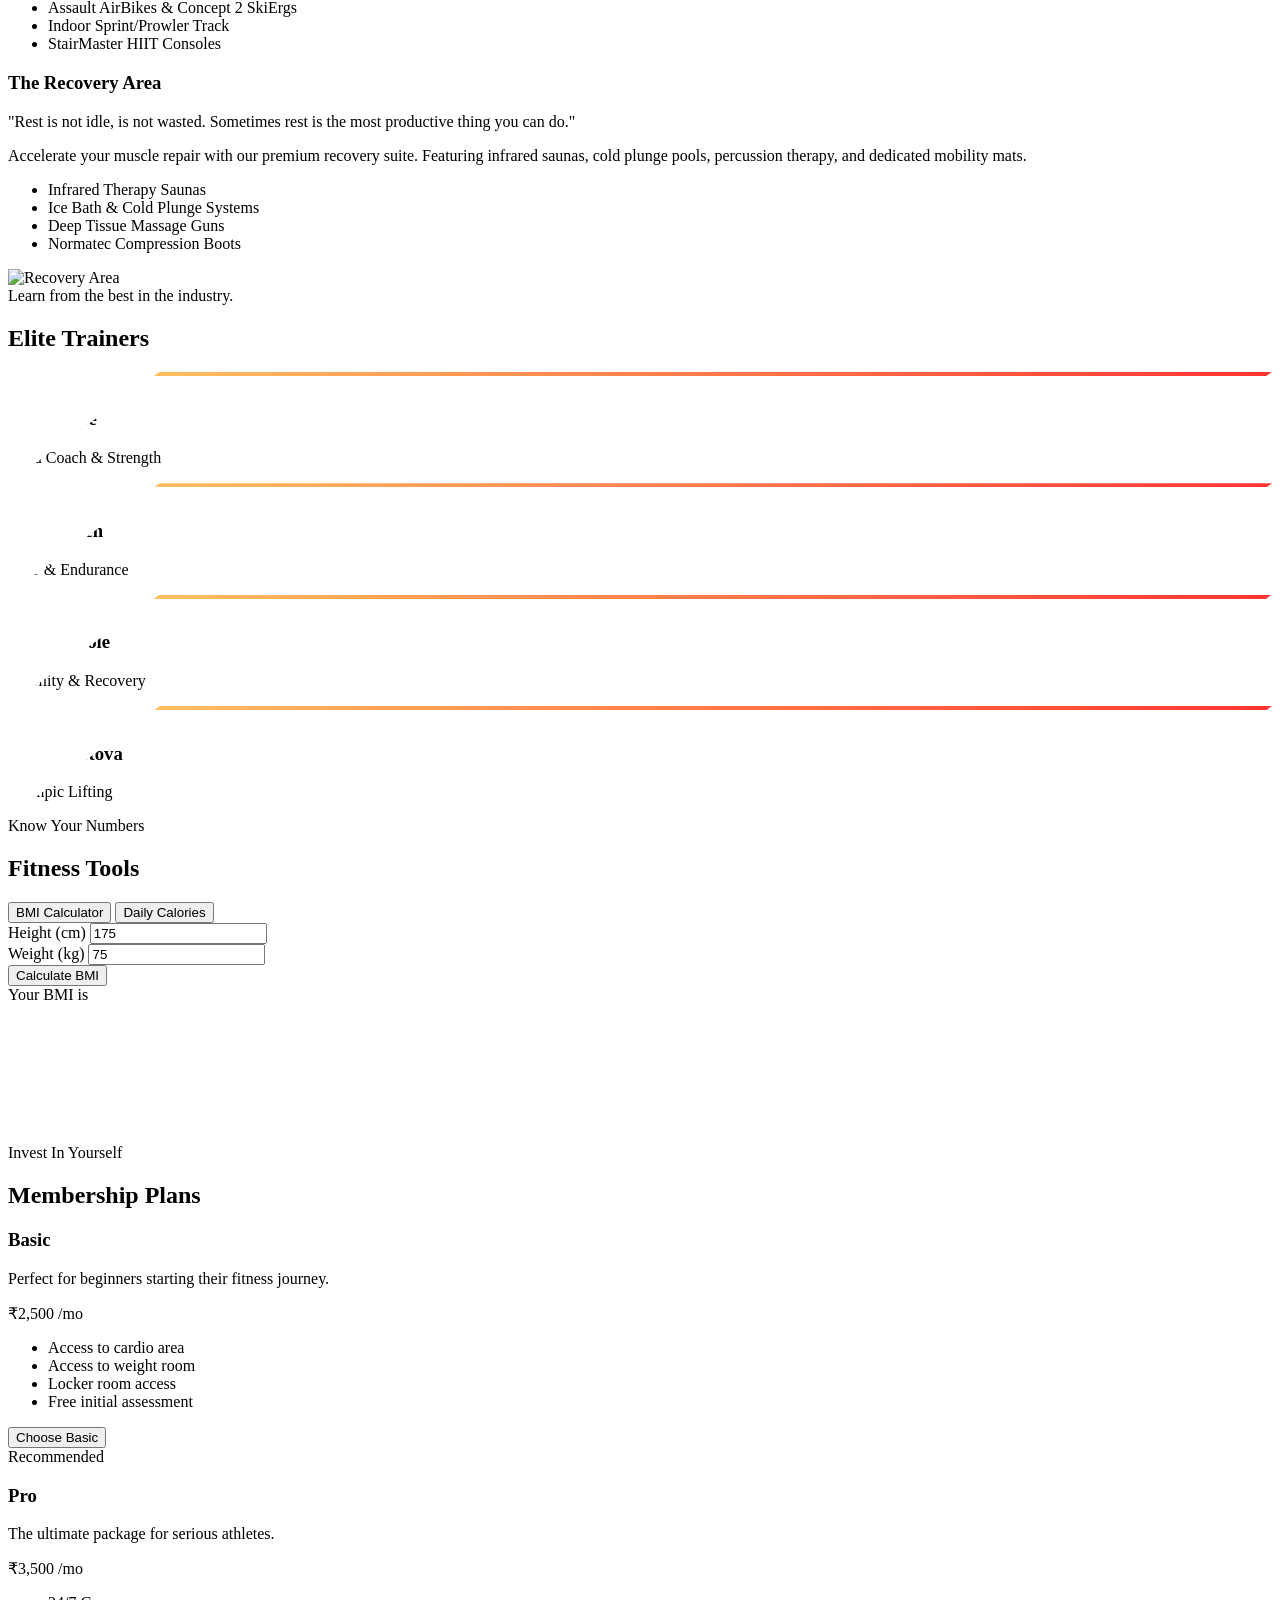
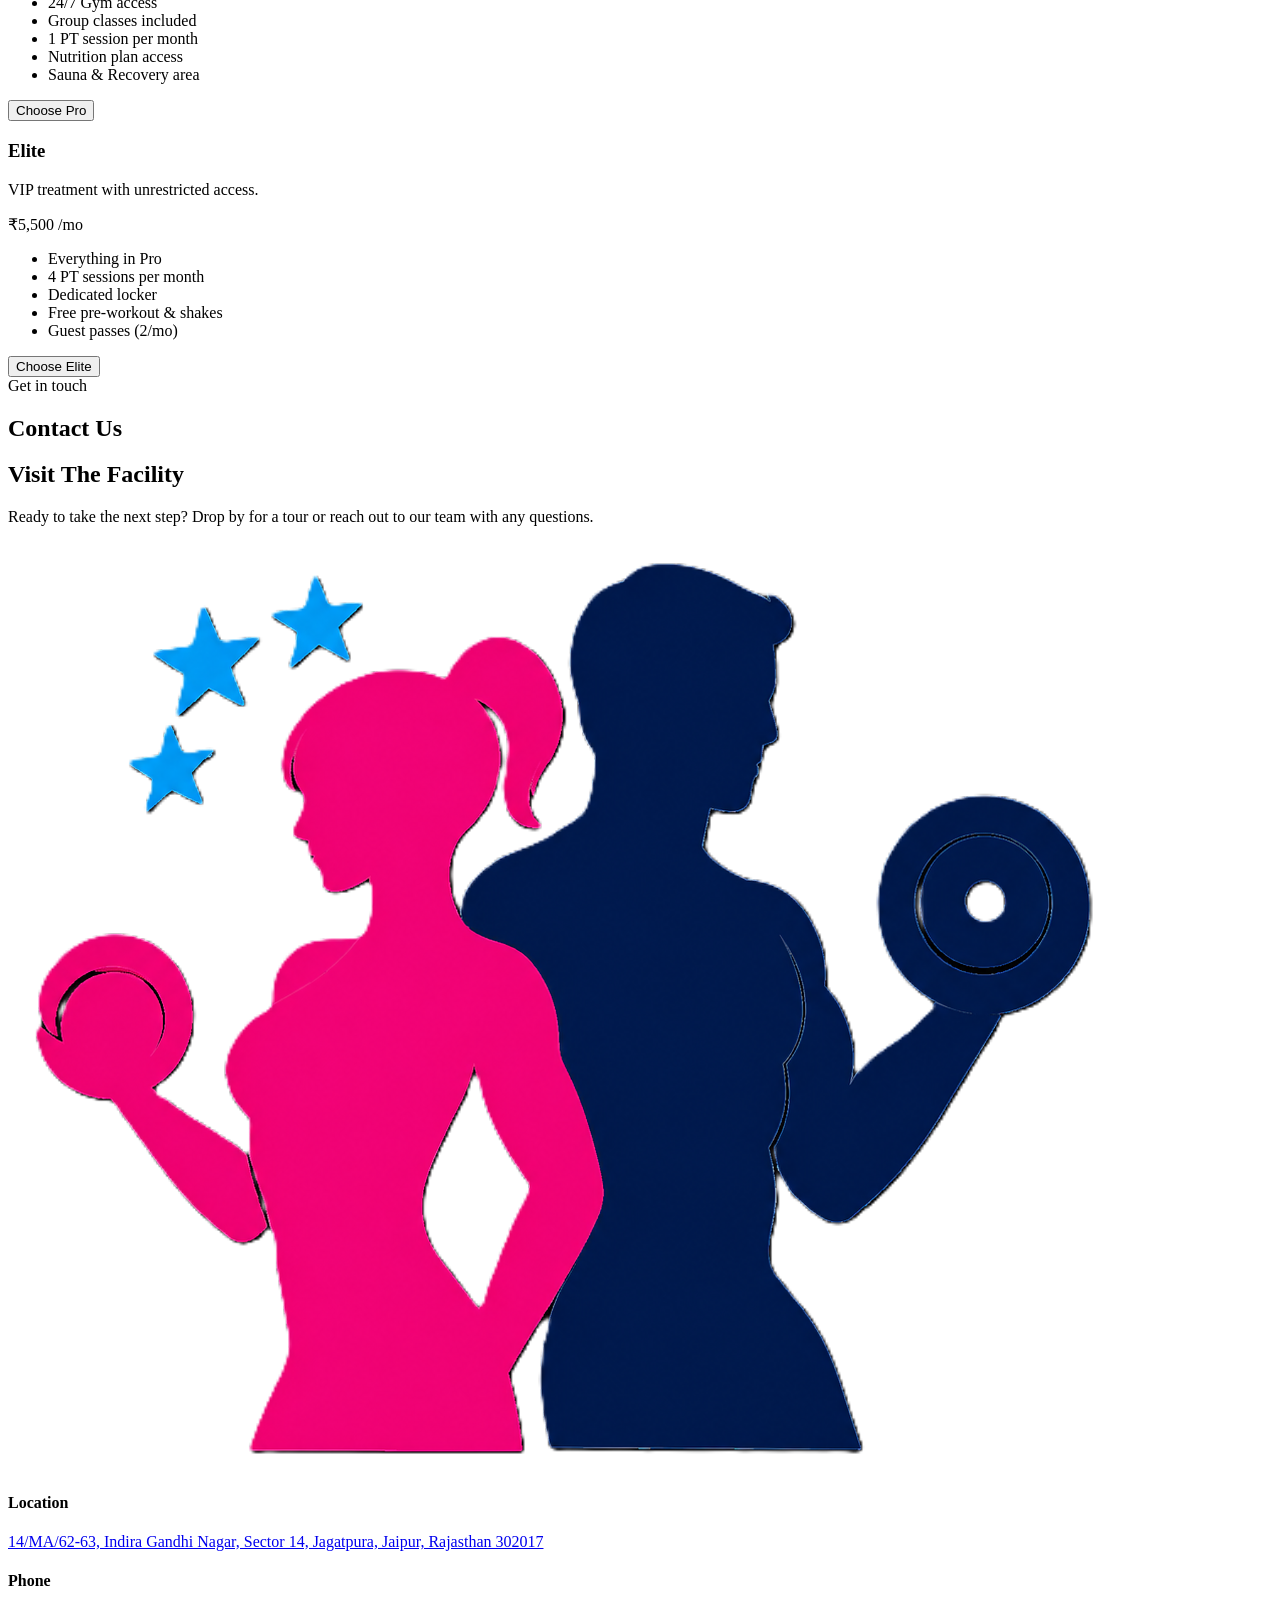
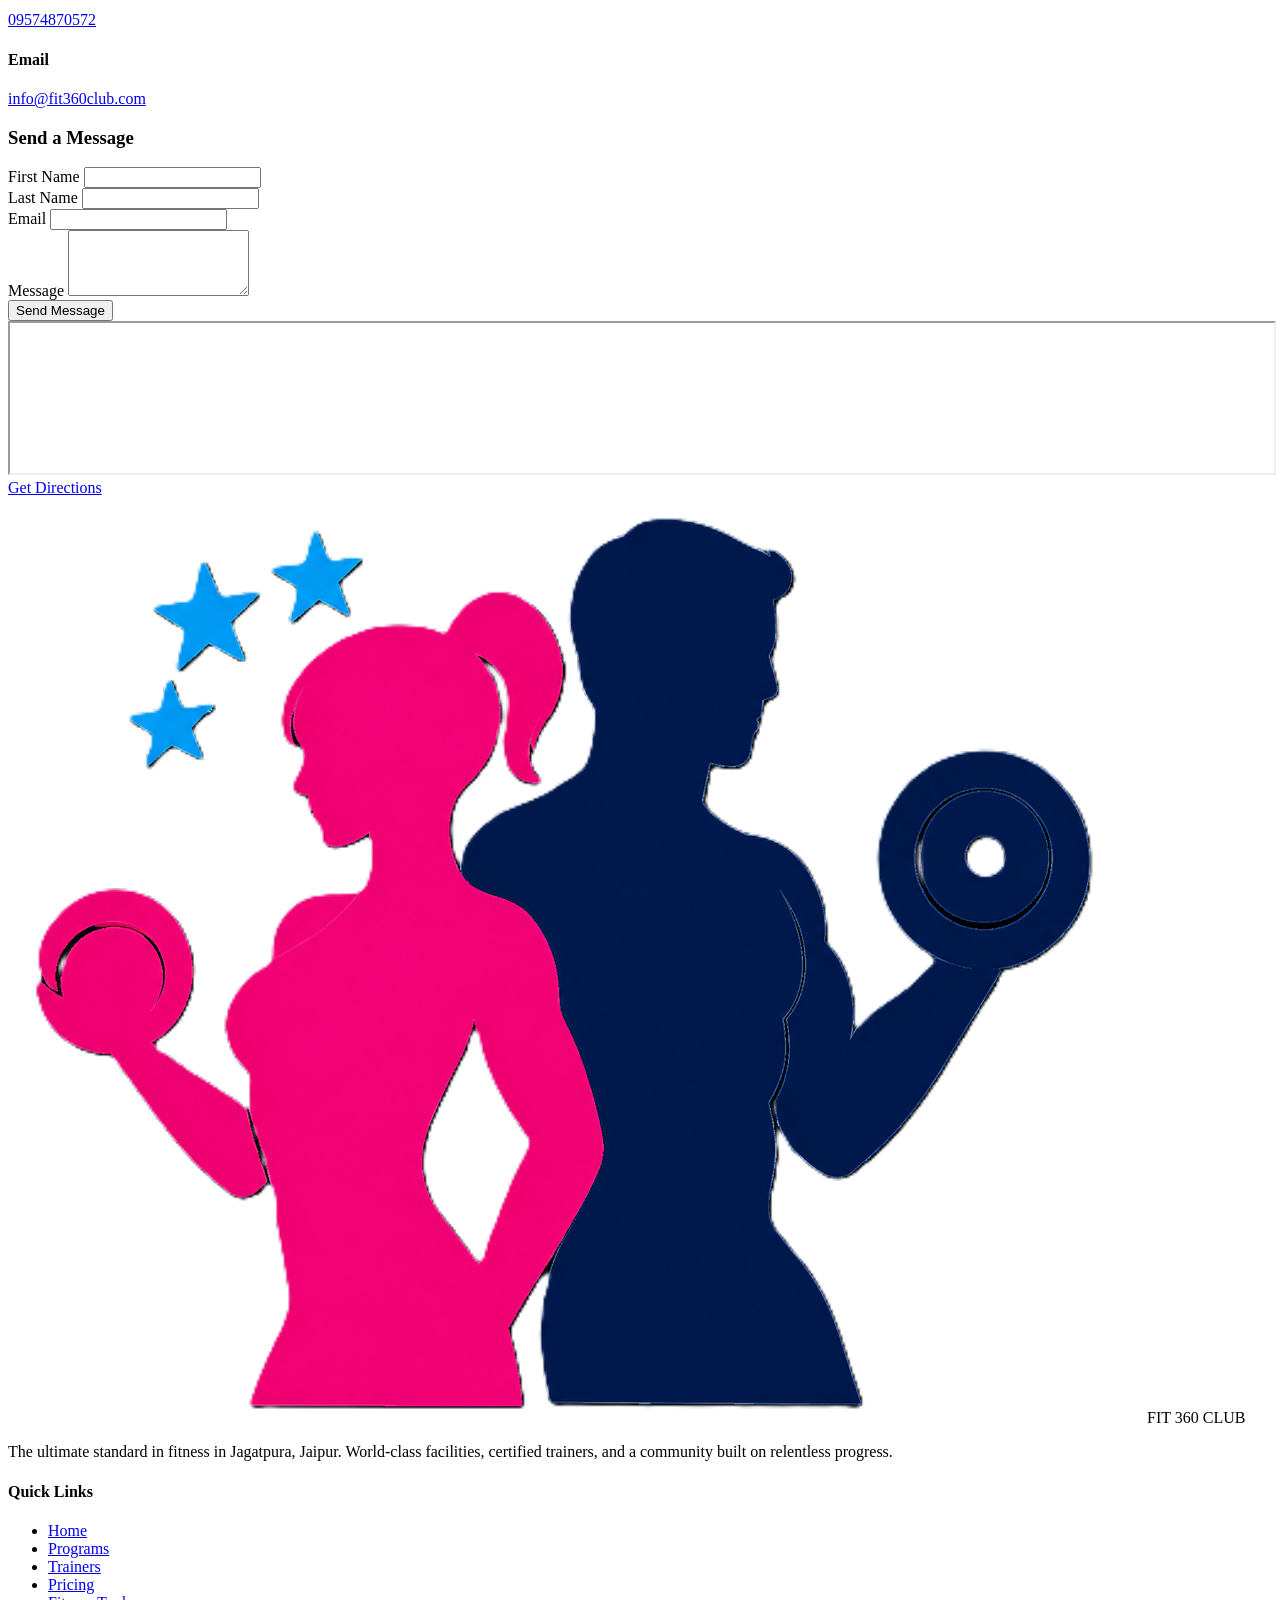
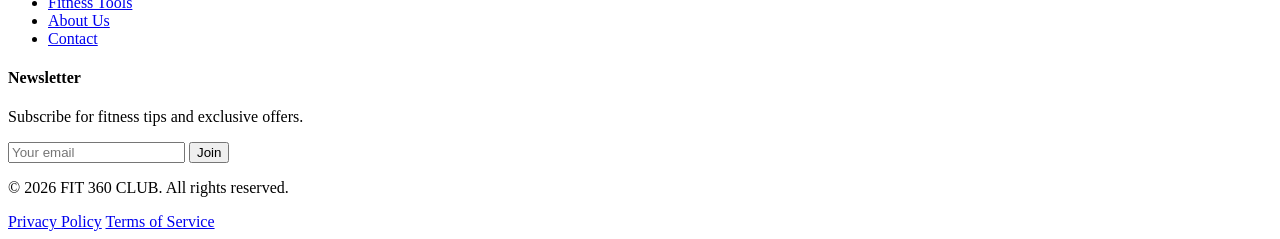
==== commit 106edc4e: "Remove misaligned overlay pin from Google Maps embed" ====
--- a/index.html
+++ b/index.html
@@ -596,7 +596,7 @@
             </div>
 
             <!-- Map -->
-            <div class="max-w-6xl mx-auto rounded-3xl overflow-hidden border border-brand-border h-[420px] w-full relative reveal-up group">
+            <div class="max-w-6xl mx-auto rounded-3xl overflow-hidden border border-brand-border h-[420px] w-full relative reveal-up">
                 <iframe 
                     width="100%" 
                     height="100%" 
@@ -607,26 +607,6 @@
                     loading="lazy"
                     referrerpolicy="no-referrer-when-downgrade">
                 </iframe>
-
-                <!-- Custom Real Logo Pin Over Generic Grey Pin (Clickable) -->
-                <a href="https://maps.app.goo.gl/Xt5ovBCmuy7TCiLS9" target="_blank" title="Open FIT 360 CLUB in Google Maps" class="absolute top-1/2 left-1/2 -translate-x-1/2 -translate-y-[calc(50%+10px)] z-20 flex flex-col items-center group/pin cursor-pointer">
-                    <div class="relative flex items-center justify-center">
-                        <!-- Glowing Pulse -->
-                        <span class="animate-ping absolute inline-flex h-16 w-16 rounded-full bg-brand-red opacity-60"></span>
-                        
-                        <!-- Real Logo Badge Pin -->
-                        <div class="relative w-14 h-14 rounded-full bg-brand-black border-2 border-brand-red p-1.5 shadow-[0_0_25px_rgba(255,51,51,0.9)] flex items-center justify-center transform transition-transform group-hover/pin:scale-115">
-                            <img src="images/logo.png" alt="FIT 360 CLUB Logo" class="w-full h-full object-contain">
-                        </div>
-                    </div>
-                    <!-- Pointer Triangle -->
-                    <div class="w-0 h-0 border-l-[8px] border-l-transparent border-r-[8px] border-r-transparent border-t-[10px] border-t-brand-red -mt-0.5"></div>
-                    <!-- Floating Badge -->
-                    <div class="mt-1 bg-brand-black/95 border border-brand-border px-3.5 py-1 rounded-full text-xs font-poppins font-bold text-brand-white shadow-xl flex items-center gap-1.5 whitespace-nowrap group-hover/pin:border-brand-gold transition-colors">
-                        <span class="w-2 h-2 rounded-full bg-green-500 animate-pulse"></span>
-                        <span>FIT 360 CLUB</span>
-                    </div>
-                </a>
 
                 <div class="absolute bottom-4 right-4 z-10">
                     <a href="https://maps.app.goo.gl/Xt5ovBCmuy7TCiLS9" target="_blank" class="bg-brand-red hover:bg-red-600 text-white px-5 py-2.5 rounded-xl font-poppins text-xs font-semibold uppercase tracking-wider flex items-center gap-2 shadow-lg transition-colors">
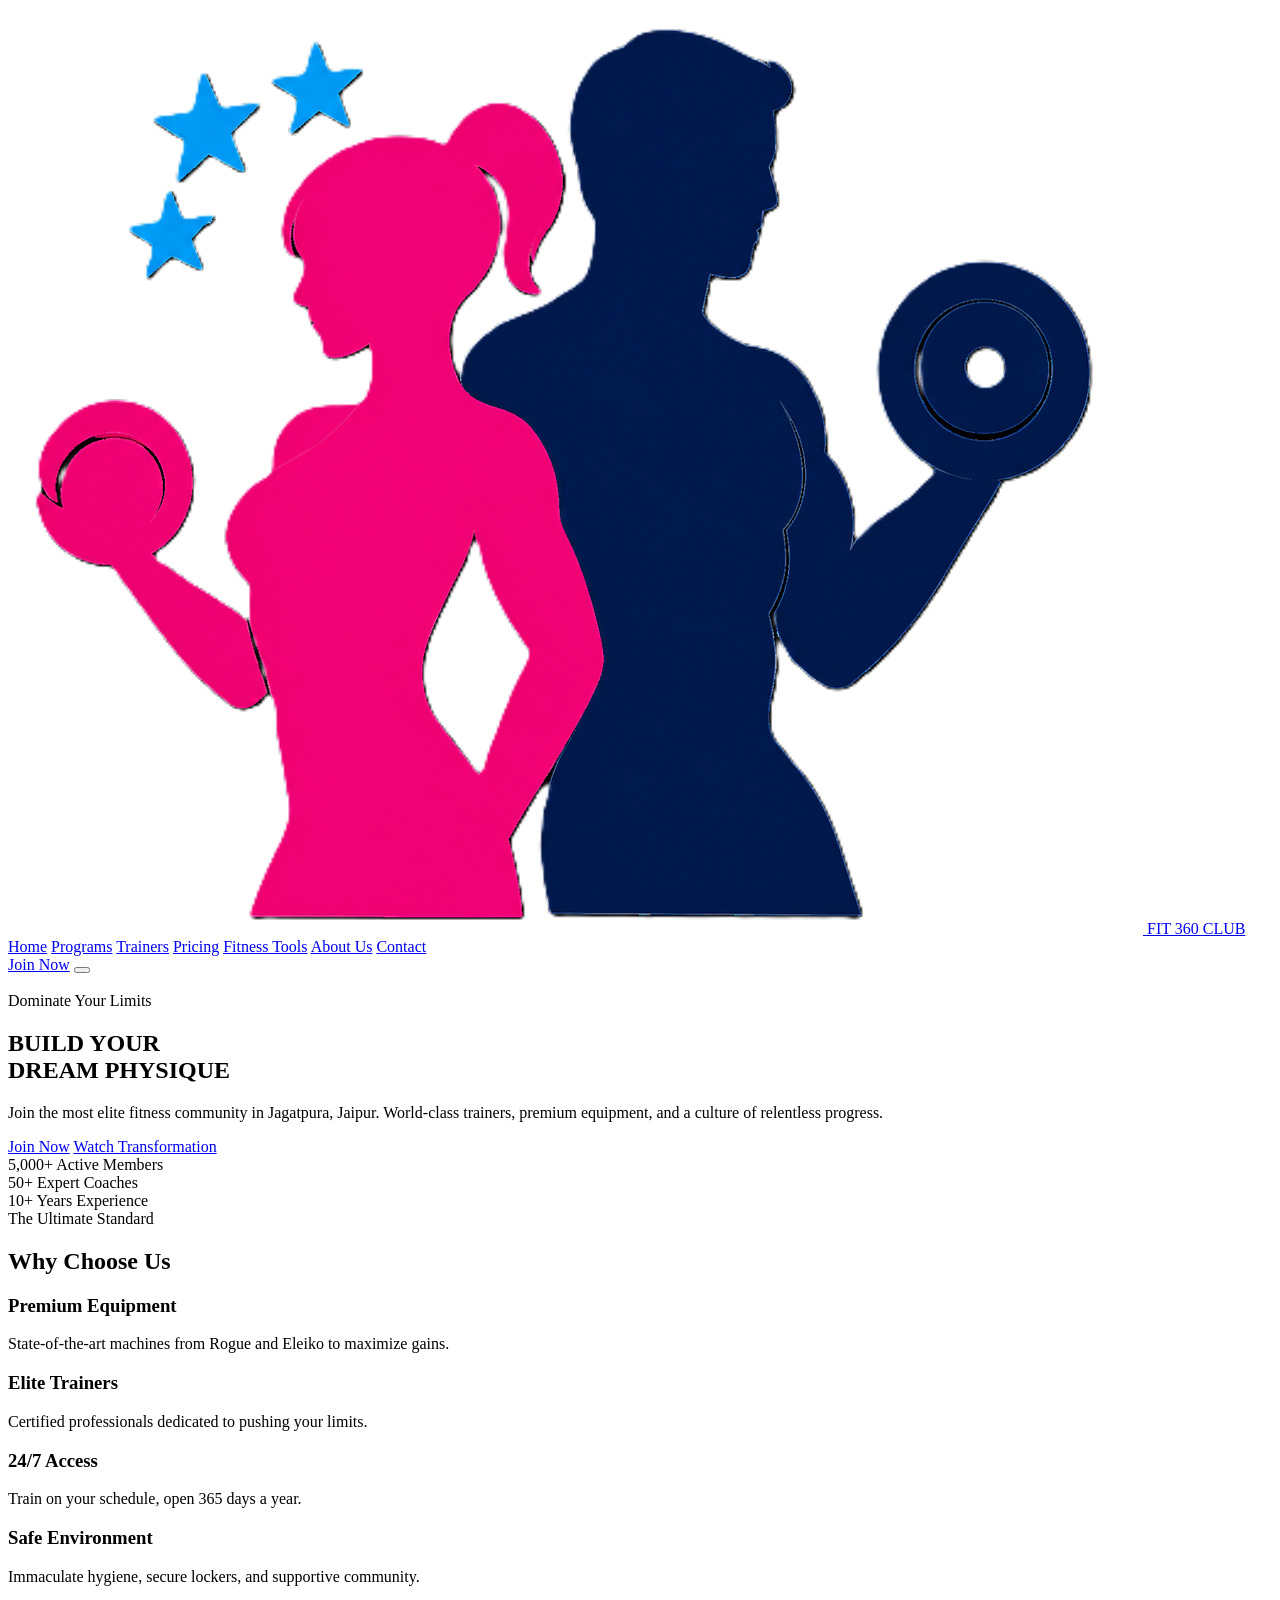
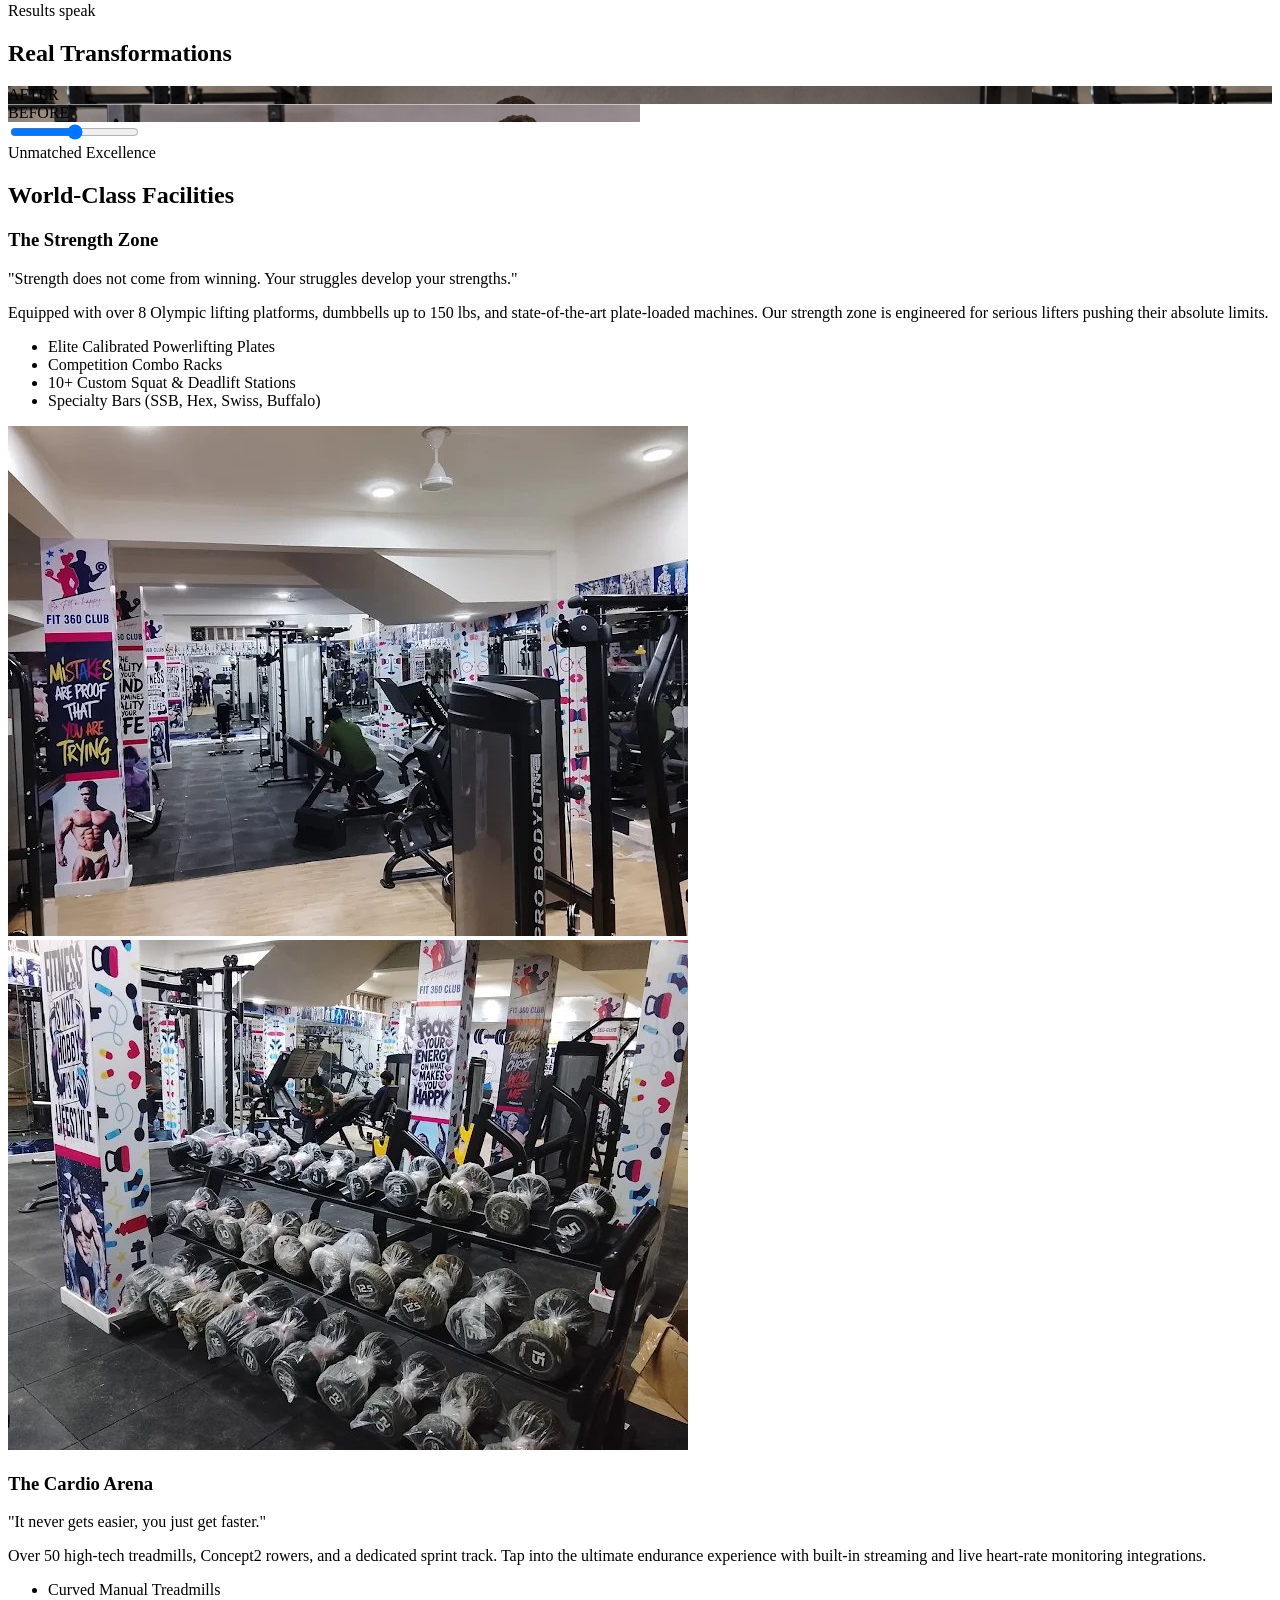
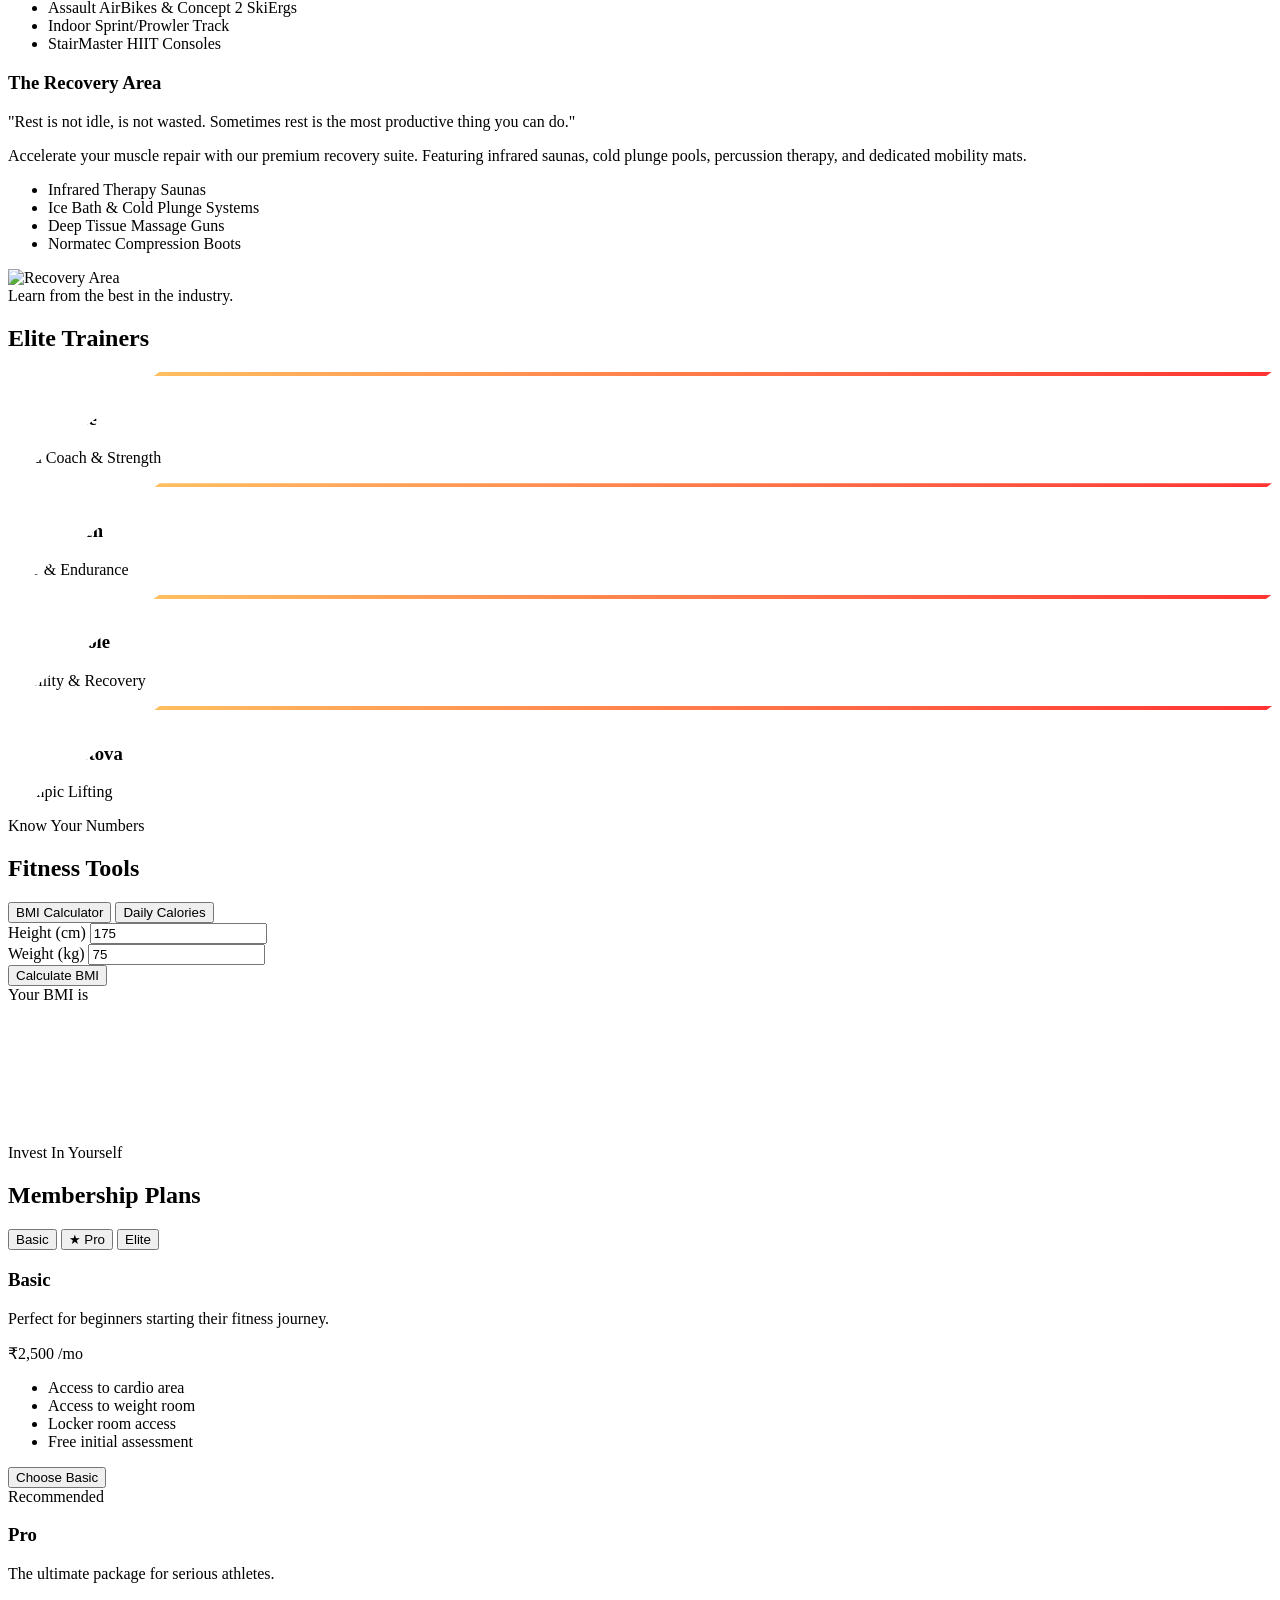
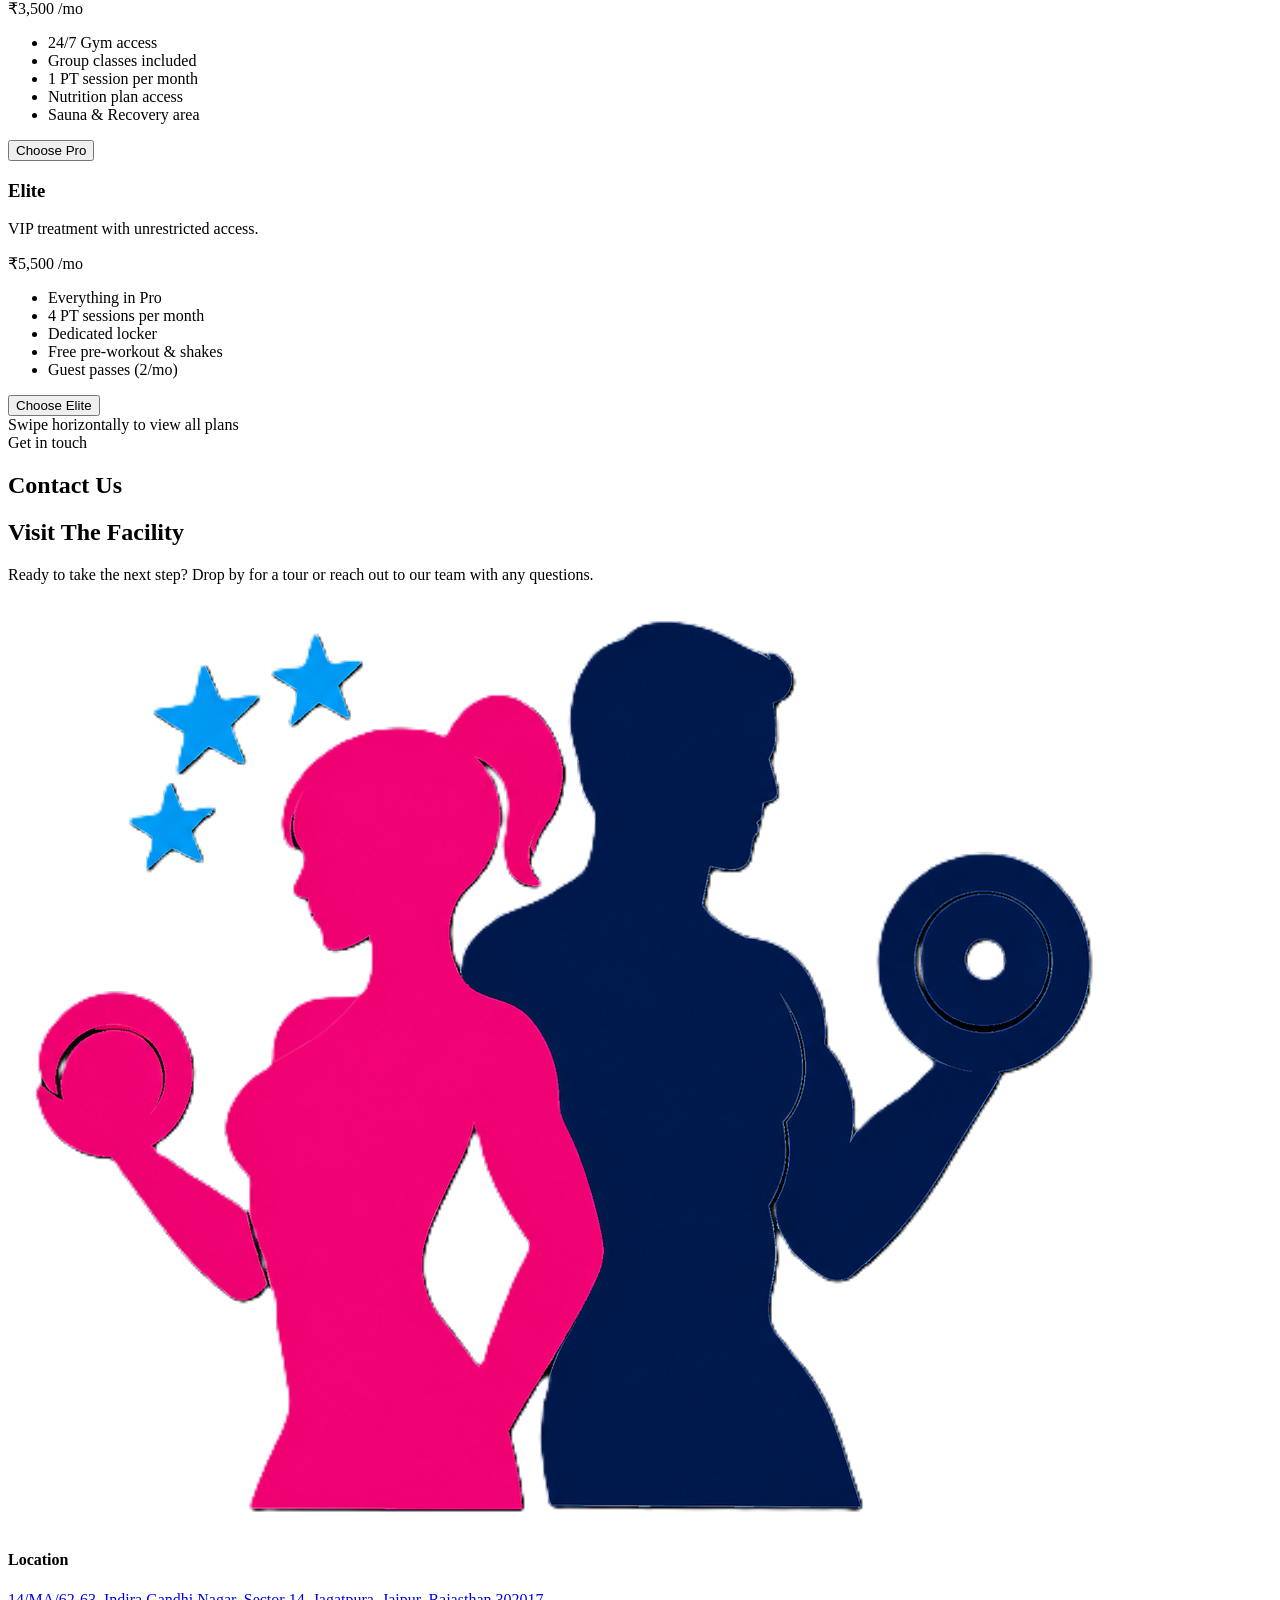
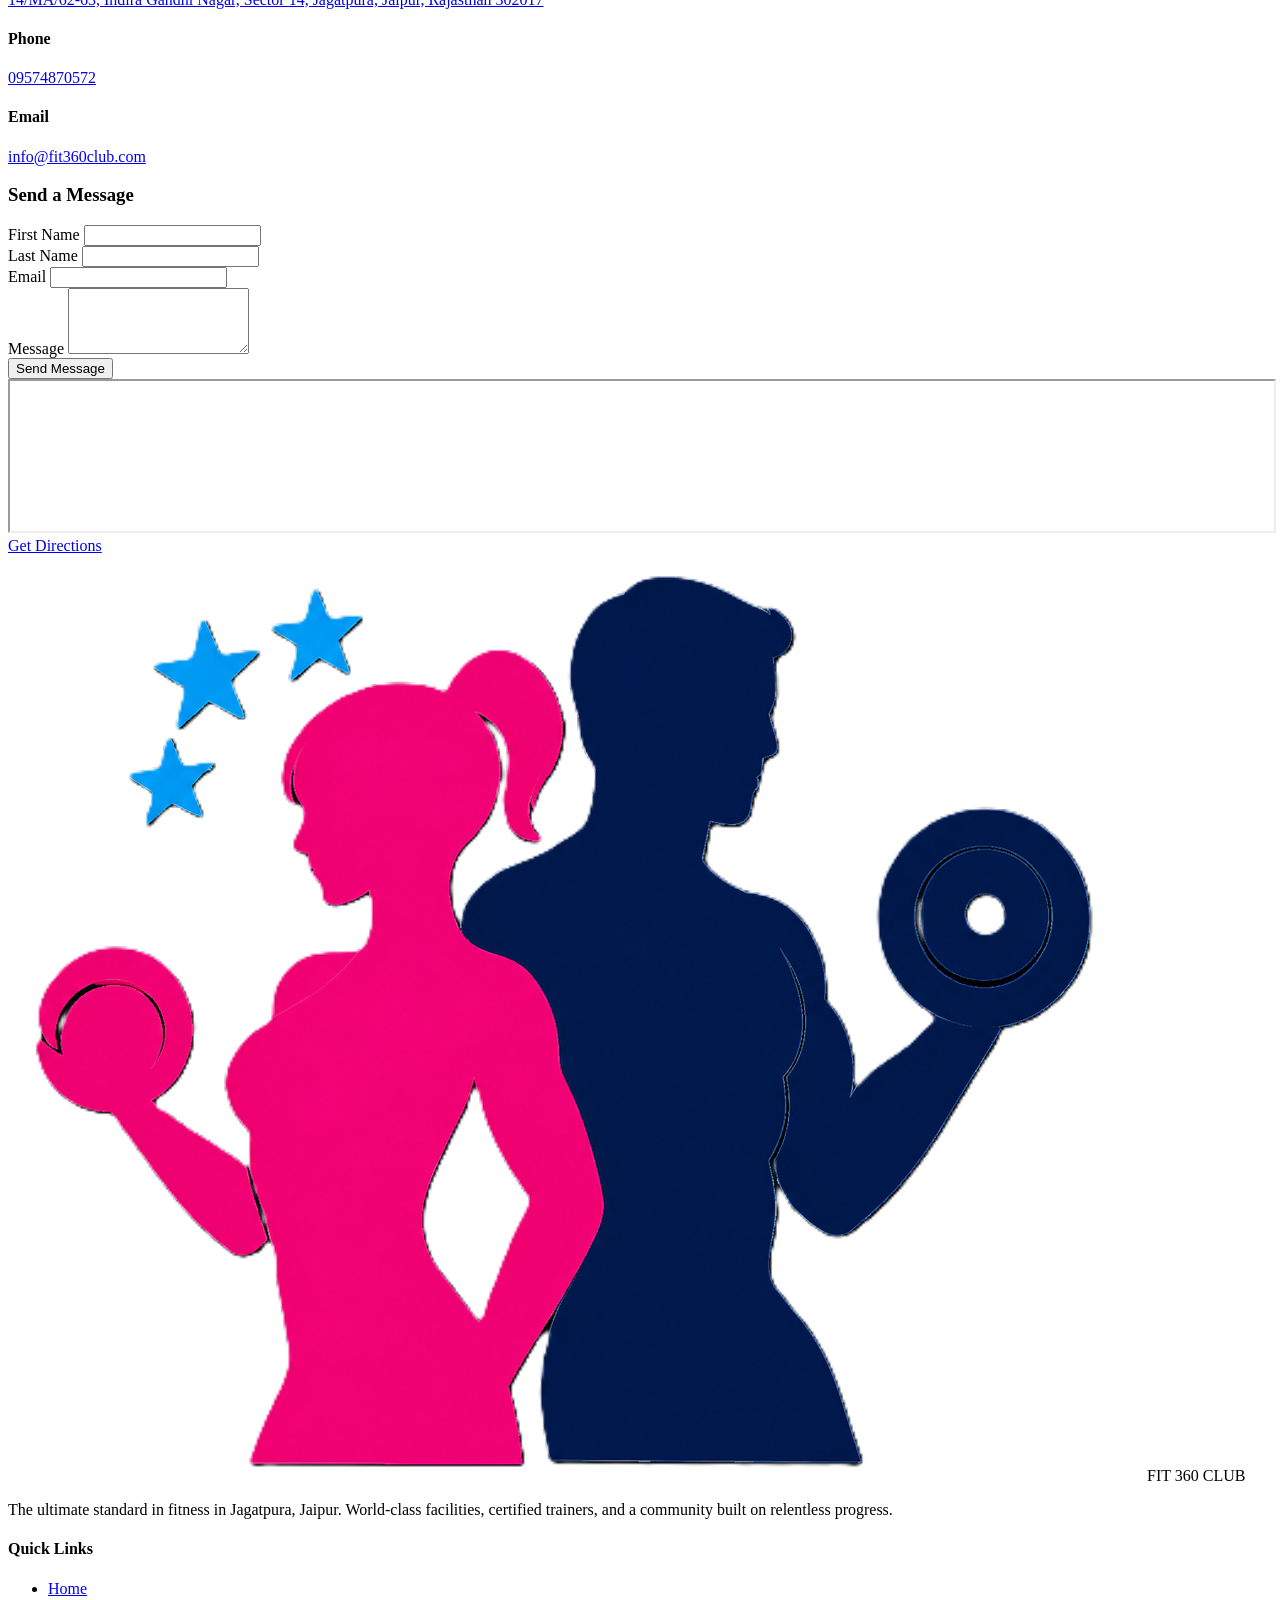
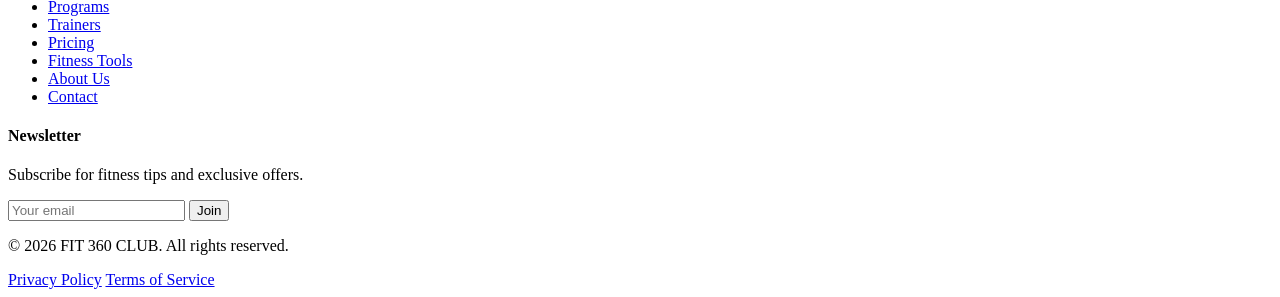
==== commit d0080c68: "Update mobile UI: 3-column hero stats, 2x2 Why Choose Us grid, responsive fitness tools, and side-by" ====
--- a/index.html
+++ b/index.html
@@ -134,64 +134,64 @@
                 </a>
             </div>
 
-            <!-- Stats Bar -->
-            <div class="mt-10 lg:mt-14 pt-8 border-t border-brand-border/40 flex flex-wrap gap-8 md:gap-14 w-full max-w-2xl">
-                <div class="flex flex-col">
-                    <span class="font-bebas text-3xl sm:text-4xl text-brand-white">5,000+</span>
-                    <span class="font-poppins text-xs sm:text-sm text-brand-red uppercase tracking-wider">Active Members</span>
-                </div>
-                <div class="flex flex-col">
-                    <span class="font-bebas text-3xl sm:text-4xl text-brand-white">50+</span>
-                    <span class="font-poppins text-xs sm:text-sm text-brand-red uppercase tracking-wider">Expert Coaches</span>
-                </div>
-                <div class="flex flex-col">
-                    <span class="font-bebas text-3xl sm:text-4xl text-brand-white">10+</span>
-                    <span class="font-poppins text-xs sm:text-sm text-brand-red uppercase tracking-wider">Years Experience</span>
+            <!-- Stats Bar (All 3 side-by-side in 1 row on mobile) -->
+            <div class="mt-8 sm:mt-10 lg:mt-14 pt-6 sm:pt-8 border-t border-brand-border/40 grid grid-cols-3 gap-2 sm:gap-6 md:gap-14 w-full max-w-2xl">
+                <div class="flex flex-col text-left">
+                    <span class="font-bebas text-2xl sm:text-3xl md:text-4xl text-brand-white leading-tight">5,000+</span>
+                    <span class="font-poppins text-[10px] sm:text-xs md:text-sm text-brand-red uppercase tracking-wider font-semibold leading-tight">Active Members</span>
+                </div>
+                <div class="flex flex-col text-left">
+                    <span class="font-bebas text-2xl sm:text-3xl md:text-4xl text-brand-white leading-tight">50+</span>
+                    <span class="font-poppins text-[10px] sm:text-xs md:text-sm text-brand-red uppercase tracking-wider font-semibold leading-tight">Expert Coaches</span>
+                </div>
+                <div class="flex flex-col text-left">
+                    <span class="font-bebas text-2xl sm:text-3xl md:text-4xl text-brand-white leading-tight">10+</span>
+                    <span class="font-poppins text-[10px] sm:text-xs md:text-sm text-brand-red uppercase tracking-wider font-semibold leading-tight">Years Experience</span>
                 </div>
             </div>
         </div>
     </section>
 
-    <!-- Why Us Section -->
-    <section id="about" class="py-16 md:py-24 bg-brand-black w-full overflow-hidden">
+    <!-- Why Us Section (Mobile 2x2 Grid) -->
+    <section id="about" class="py-14 md:py-24 bg-brand-black w-full overflow-hidden">
         <div class="container mx-auto px-4 md:px-8 max-w-7xl">
-            <div class="mb-12 md:mb-16 text-center reveal-up">
-                <span class="text-brand-red font-poppins font-semibold uppercase tracking-widest text-sm md:text-base mb-4 block">The Ultimate Standard</span>
+            <div class="mb-10 md:mb-16 text-center reveal-up">
+                <span class="text-brand-red font-poppins font-semibold uppercase tracking-widest text-xs sm:text-sm md:text-base mb-3 block">The Ultimate Standard</span>
                 <h2 class="text-4xl md:text-5xl lg:text-7xl text-brand-white font-bebas tracking-wide">Why Choose Us</h2>
             </div>
             
-            <div class="grid grid-cols-1 md:grid-cols-3 gap-6 reveal-up" style="transition-delay: 0.2s;">
+            <div class="grid grid-cols-2 lg:grid-cols-4 gap-3 sm:gap-6 reveal-up" style="transition-delay: 0.2s;">
                 <!-- Feature 1 -->
-                <div class="bg-brand-card border border-brand-border p-8 rounded-2xl flex flex-col items-start gap-4 group hover:border-brand-red transition-colors duration-300 md:col-span-2">
-                    <div class="p-4 bg-brand-dark rounded-xl group-hover:bg-brand-red/10 group-hover:text-brand-red text-brand-white transition-colors duration-300">
-                        <i data-lucide="dumbbell" class="w-8 h-8"></i>
-                    </div>
-                    <h3 class="text-2xl font-bebas tracking-wide text-brand-white">Premium Equipment</h3>
-                    <p class="text-gray-400 font-inter leading-relaxed">State-of-the-art machines from Rogue and Eleiko to maximize your gains.</p>
+                <div class="bg-brand-card border border-brand-border p-4 sm:p-6 md:p-8 rounded-2xl flex flex-col items-start gap-2.5 sm:gap-4 group hover:border-brand-red transition-colors duration-300">
+                    <div class="p-2.5 sm:p-4 bg-brand-dark rounded-xl group-hover:bg-brand-red/10 group-hover:text-brand-red text-brand-white transition-colors duration-300">
+                        <i data-lucide="dumbbell" class="w-5 h-5 sm:w-8 sm:h-8"></i>
+                    </div>
+                    <h3 class="text-base sm:text-2xl font-bebas tracking-wide text-brand-white leading-tight">Premium Equipment</h3>
+                    <p class="text-gray-400 font-inter text-xs sm:text-sm leading-relaxed">State-of-the-art machines from Rogue and Eleiko to maximize gains.</p>
                 </div>
                 <!-- Feature 2 -->
-                <div class="bg-brand-card border border-brand-border p-8 rounded-2xl flex flex-col items-start gap-4 group hover:border-brand-red transition-colors duration-300 md:col-span-1">
-                    <div class="p-4 bg-brand-dark rounded-xl group-hover:bg-brand-red/10 group-hover:text-brand-red text-brand-white transition-colors duration-300">
-                        <i data-lucide="users" class="w-8 h-8"></i>
-                    </div>
-                    <h3 class="text-2xl font-bebas tracking-wide text-brand-white">Elite Trainers</h3>
-                    <p class="text-gray-400 font-inter leading-relaxed">Certified professionals dedicated to pushing you beyond your perceived limits.</p>
+                <div class="bg-brand-card border border-brand-border p-4 sm:p-6 md:p-8 rounded-2xl flex flex-col items-start gap-2.5 sm:gap-4 group hover:border-brand-red transition-colors duration-300">
+                    <div class="p-2.5 sm:p-4 bg-brand-dark rounded-xl group-hover:bg-brand-red/10 group-hover:text-brand-red text-brand-white transition-colors duration-300">
+                        <i data-lucide="users" class="w-5 h-5 sm:w-8 sm:h-8"></i>
+                    </div>
+                    <h3 class="text-base sm:text-2xl font-bebas tracking-wide text-brand-white leading-tight">Elite Trainers</h3>
+                    <p class="text-gray-400 font-inter text-xs sm:text-sm leading-relaxed">Certified professionals dedicated to pushing your limits.</p>
                 </div>
                 <!-- Feature 3 -->
-                <div class="bg-brand-card border border-brand-border p-8 rounded-2xl flex flex-col items-start gap-4 group hover:border-brand-red transition-colors duration-300 md:col-span-1">
-                    <div class="p-4 bg-brand-dark rounded-xl group-hover:bg-brand-red/10 group-hover:text-brand-red text-brand-white transition-colors duration-300">
-                        <i data-lucide="clock" class="w-8 h-8"></i>
-                    </div>
-                    <h3 class="text-2xl font-bebas tracking-wide text-brand-white">24/7 Access</h3>
-                    <p class="text-gray-400 font-inter leading-relaxed">Train on your schedule. We are open every hour of the day, 365 days a year.</p>
+                <div class="bg-brand-card border border-brand-border p-4 sm:p-6 md:p-8 rounded-2xl flex flex-col items-start gap-2.5 sm:gap-4 group hover:border-brand-red transition-colors duration-300">
+                    <div class="p-2.5 sm:p-4 bg-brand-dark rounded-xl group-hover:bg-brand-red/10 group-hover:text-brand-red text-brand-white transition-colors duration-300">
+                        <i data-lucide="clock" class="w-5 h-5 sm:w-8 sm:h-8"></i>
+                    </div>
+                    <h3 class="text-base sm:text-2xl font-bebas tracking-wide text-brand-white leading-tight">24/7 Access</h3>
+                    <p class="text-gray-400 font-inter text-xs sm:text-sm leading-relaxed">Train on your schedule, open 365 days a year.</p>
                 </div>
                 <!-- Feature 4 -->
-                <div class="bg-brand-card border border-brand-border p-8 rounded-2xl flex flex-col items-start gap-4 group hover:border-brand-red transition-colors duration-300 md:col-span-2">
-                    <div class="p-4 bg-brand-dark rounded-xl group-hover:bg-brand-red/10 group-hover:text-brand-red text-brand-white transition-colors duration-300">
-                        <i data-lucide="shield-check" class="w-8 h-8"></i>
-                    </div>
-                    <h3 class="text-2xl font-bebas tracking-wide text-brand-white">Safe Environment</h3>
-                    <p class="text-gray-400 font-inter leading-relaxed">Immaculate hygiene, secure lockers, and a supportive, respectful community.</p>
+                <div class="bg-brand-card border border-brand-border p-4 sm:p-6 md:p-8 rounded-2xl flex flex-col items-start gap-2.5 sm:gap-4 group hover:border-brand-red transition-colors duration-300">
+                    <div class="p-2.5 sm:p-4 bg-brand-dark rounded-xl group-hover:bg-brand-red/10 group-hover:text-brand-red text-brand-white transition-colors duration-300">
+                        <i data-lucide="shield-check" class="w-5 h-5 sm:w-8 sm:h-8"></i>
+                    </div>
+                    <h3 class="text-base sm:text-2xl font-bebas tracking-wide text-brand-white leading-tight">Safe Environment</h3>
+                    <p class="text-gray-400 font-inter text-xs sm:text-sm leading-relaxed">Immaculate hygiene, secure lockers, and supportive community.</p>
                 </div>
             </div>
         </div>
@@ -380,69 +380,69 @@
                 <h2 class="text-4xl md:text-5xl lg:text-7xl text-brand-white font-bebas tracking-wide">Fitness Tools</h2>
             </div>
             
-            <div class="max-w-2xl mx-auto bg-brand-card rounded-3xl p-6 md:p-10 border border-brand-border reveal-up" style="transition-delay: 0.2s;">
+            <div class="max-w-2xl mx-auto bg-brand-card rounded-2xl sm:rounded-3xl p-4 sm:p-6 md:p-10 border border-brand-border reveal-up" style="transition-delay: 0.2s;">
                 <!-- Tabs -->
-                <div class="flex gap-4 mb-8 bg-brand-black p-2 rounded-xl">
-                    <button id="tab-bmi" class="flex-1 py-3 rounded-lg font-poppins font-semibold text-sm transition-colors bg-brand-red text-white">BMI Calculator</button>
-                    <button id="tab-calories" class="flex-1 py-3 rounded-lg font-poppins font-semibold text-sm transition-colors text-gray-400 hover:text-white">Daily Calories</button>
-                </div>
-
-                <!-- BMI Form -->
-                <form id="form-bmi" class="space-y-6 fade-in active">
-                    <div class="grid grid-cols-1 sm:grid-cols-2 gap-6">
+                <div class="flex gap-2 sm:gap-4 mb-6 sm:mb-8 bg-brand-black p-1.5 sm:p-2 rounded-xl">
+                    <button id="tab-bmi" class="flex-1 py-2.5 sm:py-3 rounded-lg font-poppins font-semibold text-xs sm:text-sm transition-colors bg-brand-red text-white">BMI Calculator</button>
+                    <button id="tab-calories" class="flex-1 py-2.5 sm:py-3 rounded-lg font-poppins font-semibold text-xs sm:text-sm transition-colors text-gray-400 hover:text-white">Daily Calories</button>
+                </div>
+
+                <!-- BMI Form (Mobile Responsive 2-Col) -->
+                <form id="form-bmi" class="space-y-4 sm:space-y-6 fade-in active">
+                    <div class="grid grid-cols-2 gap-3 sm:gap-6">
                         <div>
-                            <label class="block text-gray-400 font-inter text-sm mb-2">Height (cm)</label>
-                            <input type="number" id="bmi-height" value="175" class="w-full bg-brand-black border border-brand-border rounded-lg px-4 py-3 text-white focus:outline-none focus:border-brand-gold">
+                            <label class="block text-gray-400 font-inter text-xs sm:text-sm mb-1.5 sm:mb-2">Height (cm)</label>
+                            <input type="number" id="bmi-height" value="175" class="w-full bg-brand-black border border-brand-border rounded-lg px-3 py-2.5 sm:px-4 sm:py-3 text-sm sm:text-base text-white focus:outline-none focus:border-brand-gold">
                         </div>
                         <div>
-                            <label class="block text-gray-400 font-inter text-sm mb-2">Weight (kg)</label>
-                            <input type="number" id="bmi-weight" value="75" class="w-full bg-brand-black border border-brand-border rounded-lg px-4 py-3 text-white focus:outline-none focus:border-brand-gold">
-                        </div>
-                    </div>
-                    <button type="submit" class="w-full bg-brand-dark hover:bg-[#1a1a1a] border border-brand-border text-white px-8 py-3 rounded-lg font-poppins font-semibold transition-colors">Calculate BMI</button>
-                    <div id="bmi-result-box" class="mt-6 p-4 bg-brand-black border border-brand-gold/30 rounded-lg text-center hidden">
-                        <span class="text-gray-400 font-inter block mb-1">Your BMI is</span>
-                        <span id="bmi-result" class="text-4xl font-bebas text-brand-gold"></span>
+                            <label class="block text-gray-400 font-inter text-xs sm:text-sm mb-1.5 sm:mb-2">Weight (kg)</label>
+                            <input type="number" id="bmi-weight" value="75" class="w-full bg-brand-black border border-brand-border rounded-lg px-3 py-2.5 sm:px-4 sm:py-3 text-sm sm:text-base text-white focus:outline-none focus:border-brand-gold">
+                        </div>
+                    </div>
+                    <button type="submit" class="w-full bg-brand-dark hover:bg-[#1a1a1a] border border-brand-border text-white px-6 py-3 rounded-lg font-poppins font-semibold text-sm sm:text-base transition-colors">Calculate BMI</button>
+                    <div id="bmi-result-box" class="mt-4 sm:mt-6 p-4 bg-brand-black border border-brand-gold/30 rounded-lg text-center hidden">
+                        <span class="text-gray-400 font-inter text-xs sm:text-sm block mb-1">Your BMI is</span>
+                        <span id="bmi-result" class="text-3xl sm:text-4xl font-bebas text-brand-gold"></span>
                     </div>
                 </form>
 
-                <!-- Calorie Form -->
-                <form id="form-calories" class="space-y-6 fade-in hidden">
-                    <div class="grid grid-cols-1 md:grid-cols-4 gap-4">
+                <!-- Calorie Form (Mobile Responsive 2-Col Grid) -->
+                <form id="form-calories" class="space-y-4 sm:space-y-6 fade-in hidden">
+                    <div class="grid grid-cols-2 md:grid-cols-4 gap-3 sm:gap-4">
                         <div class="col-span-1 md:col-span-2">
-                            <label class="block text-gray-400 font-inter text-sm mb-2">Height (cm)</label>
-                            <input type="number" id="cal-height" value="175" class="w-full bg-brand-black border border-brand-border rounded-lg px-4 py-3 text-white focus:outline-none focus:border-brand-red">
+                            <label class="block text-gray-400 font-inter text-xs sm:text-sm mb-1.5 sm:mb-2">Height (cm)</label>
+                            <input type="number" id="cal-height" value="175" class="w-full bg-brand-black border border-brand-border rounded-lg px-3 py-2.5 sm:px-4 sm:py-3 text-sm sm:text-base text-white focus:outline-none focus:border-brand-red">
                         </div>
                         <div class="col-span-1 md:col-span-2">
-                            <label class="block text-gray-400 font-inter text-sm mb-2">Weight (kg)</label>
-                            <input type="number" id="cal-weight" value="75" class="w-full bg-brand-black border border-brand-border rounded-lg px-4 py-3 text-white focus:outline-none focus:border-brand-red">
+                            <label class="block text-gray-400 font-inter text-xs sm:text-sm mb-1.5 sm:mb-2">Weight (kg)</label>
+                            <input type="number" id="cal-weight" value="75" class="w-full bg-brand-black border border-brand-border rounded-lg px-3 py-2.5 sm:px-4 sm:py-3 text-sm sm:text-base text-white focus:outline-none focus:border-brand-red">
                         </div>
                         <div class="col-span-1 md:col-span-2">
-                            <label class="block text-gray-400 font-inter text-sm mb-2">Age</label>
-                            <input type="number" id="cal-age" value="25" class="w-full bg-brand-black border border-brand-border rounded-lg px-4 py-3 text-white focus:outline-none focus:border-brand-red">
+                            <label class="block text-gray-400 font-inter text-xs sm:text-sm mb-1.5 sm:mb-2">Age</label>
+                            <input type="number" id="cal-age" value="25" class="w-full bg-brand-black border border-brand-border rounded-lg px-3 py-2.5 sm:px-4 sm:py-3 text-sm sm:text-base text-white focus:outline-none focus:border-brand-red">
                         </div>
                         <div class="col-span-1 md:col-span-2">
-                            <label class="block text-gray-400 font-inter text-sm mb-2">Gender</label>
-                            <select id="cal-gender" class="w-full bg-brand-black border border-brand-border rounded-lg px-4 py-3 text-white focus:outline-none focus:border-brand-red appearance-none">
+                            <label class="block text-gray-400 font-inter text-xs sm:text-sm mb-1.5 sm:mb-2">Gender</label>
+                            <select id="cal-gender" class="w-full bg-brand-black border border-brand-border rounded-lg px-3 py-2.5 sm:px-4 sm:py-3 text-sm sm:text-base text-white focus:outline-none focus:border-brand-red">
                                 <option value="male">Male</option>
                                 <option value="female">Female</option>
                             </select>
                         </div>
-                        <div class="col-span-1 md:col-span-4">
-                            <label class="block text-gray-400 font-inter text-sm mb-2">Activity Level</label>
-                            <select id="cal-activity" class="w-full bg-brand-black border border-brand-border rounded-lg px-4 py-3 text-white focus:outline-none focus:border-brand-red appearance-none">
-                                <option value="1.2">Sedentary (little to no exercise)</option>
-                                <option value="1.375">Lightly active (light exercise 1-3 days/week)</option>
-                                <option value="1.55" selected>Moderately active (moderate exercise 3-5 days/week)</option>
-                                <option value="1.725">Very active (hard exercise 6-7 days/week)</option>
-                                <option value="1.9">Extra active (very hard exercise/physical job)</option>
+                        <div class="col-span-2 md:col-span-4">
+                            <label class="block text-gray-400 font-inter text-xs sm:text-sm mb-1.5 sm:mb-2">Activity Level</label>
+                            <select id="cal-activity" class="w-full bg-brand-black border border-brand-border rounded-lg px-3 py-2.5 sm:px-4 sm:py-3 text-xs sm:text-sm text-white focus:outline-none focus:border-brand-red">
+                                <option value="1.2">Sedentary (little or no exercise)</option>
+                                <option value="1.375">Lightly active (1-3 days/week)</option>
+                                <option value="1.55" selected>Moderately active (3-5 days/week)</option>
+                                <option value="1.725">Very active (6-7 days/week)</option>
+                                <option value="1.9">Extra active (physical job/athlete)</option>
                             </select>
                         </div>
                     </div>
-                    <button type="submit" class="w-full bg-brand-red hover:bg-red-600 text-white px-8 py-3 rounded-lg font-poppins font-semibold transition-colors">Calculate Calories</button>
-                    <div id="cal-result-box" class="mt-6 p-4 bg-brand-black border border-brand-red/30 rounded-lg text-center hidden">
-                        <span class="text-gray-400 font-inter block mb-1">Maintenance Calories</span>
-                        <span id="cal-result" class="text-4xl font-bebas text-brand-red"> <span class="text-xl">kcal/day</span></span>
+                    <button type="submit" class="w-full bg-brand-red hover:bg-red-600 text-white px-6 py-3 rounded-lg font-poppins font-semibold text-sm sm:text-base transition-colors">Calculate Calories</button>
+                    <div id="cal-result-box" class="mt-4 sm:mt-6 p-4 bg-brand-black border border-brand-red/30 rounded-lg text-center hidden">
+                        <span class="text-gray-400 font-inter text-xs sm:text-sm block mb-1">Maintenance Calories</span>
+                        <span id="cal-result" class="text-3xl sm:text-4xl font-bebas text-brand-red"> <span class="text-lg sm:text-xl">kcal/day</span></span>
                     </div>
                 </form>
             </div>
@@ -457,66 +457,78 @@
                 <h2 class="text-4xl md:text-5xl lg:text-7xl text-brand-white font-bebas tracking-wide">Membership Plans</h2>
             </div>
             
-            <div class="grid grid-cols-1 md:grid-cols-3 gap-8 max-w-6xl mx-auto items-center reveal-up" style="transition-delay: 0.2s;">
+            <!-- Mobile Plan Switcher Pills -->
+            <div class="flex md:hidden justify-center items-center gap-2 mb-6 px-4">
+                <button type="button" onclick="document.getElementById('plan-basic').scrollIntoView({behavior:'smooth', block:'nearest', inline:'center'})" class="px-4 py-2 rounded-full text-xs font-poppins font-semibold bg-brand-card border border-brand-border text-gray-300 hover:text-white hover:border-brand-red transition-all">Basic</button>
+                <button type="button" onclick="document.getElementById('plan-pro').scrollIntoView({behavior:'smooth', block:'nearest', inline:'center'})" class="px-4 py-2 rounded-full text-xs font-poppins font-bold bg-brand-gold text-brand-black shadow-[0_0_15px_rgba(255,209,102,0.3)] transition-all">★ Pro</button>
+                <button type="button" onclick="document.getElementById('plan-elite').scrollIntoView({behavior:'smooth', block:'nearest', inline:'center'})" class="px-4 py-2 rounded-full text-xs font-poppins font-semibold bg-brand-card border border-brand-border text-gray-300 hover:text-white hover:border-brand-red transition-all">Elite</button>
+            </div>
+
+            <div class="flex overflow-x-auto snap-x snap-mandatory gap-4 px-4 pb-4 -mx-4 md:mx-auto md:px-0 md:pb-0 md:grid md:grid-cols-3 md:gap-8 max-w-6xl items-stretch md:items-center reveal-up no-scrollbar" style="transition-delay: 0.2s;">
                 <!-- Basic -->
-                <div class="relative bg-brand-card border border-brand-border p-8 rounded-3xl flex flex-col h-full hover:border-brand-red transition-colors duration-300">
-                    <div class="mb-8 mt-2">
+                <div id="plan-basic" class="relative shrink-0 w-[84vw] max-w-[320px] md:w-auto snap-center bg-brand-card border border-brand-border p-6 sm:p-8 rounded-3xl flex flex-col h-full hover:border-brand-red transition-colors duration-300">
+                    <div class="mb-6 sm:mb-8 mt-2">
                         <h3 class="text-2xl font-bebas tracking-wide text-brand-white mb-2">Basic</h3>
-                        <p class="text-gray-400 font-inter text-sm mb-6 h-10">Perfect for beginners starting their fitness journey.</p>
+                        <p class="text-gray-400 font-inter text-xs sm:text-sm mb-4 sm:mb-6 h-auto sm:h-10">Perfect for beginners starting their fitness journey.</p>
                         <div class="flex items-end gap-1">
-                            <span class="text-5xl font-bebas text-brand-white">₹2,500</span>
-                            <span class="text-gray-400 font-inter mb-1">/mo</span>
-                        </div>
-                    </div>
-                    <ul class="flex-1 space-y-4 mb-8">
-                        <li class="flex items-start gap-3"><i data-lucide="check" class="w-5 h-5 text-brand-red shrink-0"></i><span class="text-gray-300 font-inter text-sm">Access to cardio area</span></li>
-                        <li class="flex items-start gap-3"><i data-lucide="check" class="w-5 h-5 text-brand-red shrink-0"></i><span class="text-gray-300 font-inter text-sm">Access to weight room</span></li>
-                        <li class="flex items-start gap-3"><i data-lucide="check" class="w-5 h-5 text-brand-red shrink-0"></i><span class="text-gray-300 font-inter text-sm">Locker room access</span></li>
-                        <li class="flex items-start gap-3"><i data-lucide="check" class="w-5 h-5 text-brand-red shrink-0"></i><span class="text-gray-300 font-inter text-sm">Free initial assessment</span></li>
+                            <span class="text-4xl sm:text-5xl font-bebas text-brand-white">₹2,500</span>
+                            <span class="text-gray-400 font-inter mb-1 text-sm">/mo</span>
+                        </div>
+                    </div>
+                    <ul class="flex-1 space-y-3.5 sm:space-y-4 mb-6 sm:mb-8">
+                        <li class="flex items-start gap-3"><i data-lucide="check" class="w-4 h-4 sm:w-5 sm:h-5 text-brand-red shrink-0 mt-0.5"></i><span class="text-gray-300 font-inter text-xs sm:text-sm">Access to cardio area</span></li>
+                        <li class="flex items-start gap-3"><i data-lucide="check" class="w-4 h-4 sm:w-5 sm:h-5 text-brand-red shrink-0 mt-0.5"></i><span class="text-gray-300 font-inter text-xs sm:text-sm">Access to weight room</span></li>
+                        <li class="flex items-start gap-3"><i data-lucide="check" class="w-4 h-4 sm:w-5 sm:h-5 text-brand-red shrink-0 mt-0.5"></i><span class="text-gray-300 font-inter text-xs sm:text-sm">Locker room access</span></li>
+                        <li class="flex items-start gap-3"><i data-lucide="check" class="w-4 h-4 sm:w-5 sm:h-5 text-brand-red shrink-0 mt-0.5"></i><span class="text-gray-300 font-inter text-xs sm:text-sm">Free initial assessment</span></li>
                     </ul>
-                    <button class="w-full bg-brand-dark border border-brand-border text-white px-8 py-3 rounded-lg font-poppins font-semibold hover:bg-[#1a1a1a] transition-colors mt-auto">Choose Basic</button>
+                    <button class="w-full bg-brand-dark border border-brand-border text-white px-6 py-3 rounded-lg font-poppins font-semibold text-sm hover:bg-[#1a1a1a] transition-colors mt-auto">Choose Basic</button>
                 </div>
                 
                 <!-- Pro -->
-                <div class="relative bg-brand-card border border-brand-gold shadow-[0_0_30px_rgba(255,209,102,0.15)] p-8 rounded-3xl flex flex-col h-full md:-mt-8 md:mb-8 md:h-[calc(100%+4rem)] z-10">
-                    <div class="absolute -top-4 left-1/2 -translate-x-1/2 bg-gradient-to-r from-brand-gold to-yellow-600 text-brand-black font-poppins font-bold text-sm px-4 py-1 rounded-full uppercase tracking-widest">Recommended</div>
-                    <div class="mb-8 mt-2">
+                <div id="plan-pro" class="relative shrink-0 w-[84vw] max-w-[320px] md:w-auto snap-center bg-brand-card border border-brand-gold shadow-[0_0_30px_rgba(255,209,102,0.15)] p-6 sm:p-8 rounded-3xl flex flex-col h-full md:-mt-8 md:mb-8 md:h-[calc(100%+4rem)] z-10">
+                    <div class="absolute -top-3.5 sm:-top-4 left-1/2 -translate-x-1/2 bg-gradient-to-r from-brand-gold to-yellow-600 text-brand-black font-poppins font-bold text-xs sm:text-sm px-3.5 sm:px-4 py-0.5 sm:py-1 rounded-full uppercase tracking-widest whitespace-nowrap shadow-md">Recommended</div>
+                    <div class="mb-6 sm:mb-8 mt-2">
                         <h3 class="text-2xl font-bebas tracking-wide text-brand-white mb-2">Pro</h3>
-                        <p class="text-gray-400 font-inter text-sm mb-6 h-10">The ultimate package for serious athletes.</p>
+                        <p class="text-gray-400 font-inter text-xs sm:text-sm mb-4 sm:mb-6 h-auto sm:h-10">The ultimate package for serious athletes.</p>
                         <div class="flex items-end gap-1">
-                            <span class="text-5xl font-bebas text-brand-white">₹3,500</span>
-                            <span class="text-gray-400 font-inter mb-1">/mo</span>
-                        </div>
-                    </div>
-                    <ul class="flex-1 space-y-4 mb-8">
-                        <li class="flex items-start gap-3"><i data-lucide="check" class="w-5 h-5 text-brand-red shrink-0"></i><span class="text-gray-300 font-inter text-sm">24/7 Gym access</span></li>
-                        <li class="flex items-start gap-3"><i data-lucide="check" class="w-5 h-5 text-brand-red shrink-0"></i><span class="text-gray-300 font-inter text-sm">Group classes included</span></li>
-                        <li class="flex items-start gap-3"><i data-lucide="check" class="w-5 h-5 text-brand-red shrink-0"></i><span class="text-gray-300 font-inter text-sm">1 PT session per month</span></li>
-                        <li class="flex items-start gap-3"><i data-lucide="check" class="w-5 h-5 text-brand-red shrink-0"></i><span class="text-gray-300 font-inter text-sm">Nutrition plan access</span></li>
-                        <li class="flex items-start gap-3"><i data-lucide="check" class="w-5 h-5 text-brand-red shrink-0"></i><span class="text-gray-300 font-inter text-sm">Sauna & Recovery area</span></li>
+                            <span class="text-4xl sm:text-5xl font-bebas text-brand-white">₹3,500</span>
+                            <span class="text-gray-400 font-inter mb-1 text-sm">/mo</span>
+                        </div>
+                    </div>
+                    <ul class="flex-1 space-y-3.5 sm:space-y-4 mb-6 sm:mb-8">
+                        <li class="flex items-start gap-3"><i data-lucide="check" class="w-4 h-4 sm:w-5 sm:h-5 text-brand-red shrink-0 mt-0.5"></i><span class="text-gray-300 font-inter text-xs sm:text-sm">24/7 Gym access</span></li>
+                        <li class="flex items-start gap-3"><i data-lucide="check" class="w-4 h-4 sm:w-5 sm:h-5 text-brand-red shrink-0 mt-0.5"></i><span class="text-gray-300 font-inter text-xs sm:text-sm">Group classes included</span></li>
+                        <li class="flex items-start gap-3"><i data-lucide="check" class="w-4 h-4 sm:w-5 sm:h-5 text-brand-red shrink-0 mt-0.5"></i><span class="text-gray-300 font-inter text-xs sm:text-sm">1 PT session per month</span></li>
+                        <li class="flex items-start gap-3"><i data-lucide="check" class="w-4 h-4 sm:w-5 sm:h-5 text-brand-red shrink-0 mt-0.5"></i><span class="text-gray-300 font-inter text-xs sm:text-sm">Nutrition plan access</span></li>
+                        <li class="flex items-start gap-3"><i data-lucide="check" class="w-4 h-4 sm:w-5 sm:h-5 text-brand-red shrink-0 mt-0.5"></i><span class="text-gray-300 font-inter text-xs sm:text-sm">Sauna & Recovery area</span></li>
                     </ul>
-                    <button class="w-full bg-brand-gold text-brand-black px-8 py-3 rounded-lg font-poppins font-semibold hover:bg-yellow-500 transition-colors mt-auto">Choose Pro</button>
+                    <button class="w-full bg-brand-gold text-brand-black px-6 py-3 rounded-lg font-poppins font-semibold text-sm hover:bg-yellow-500 transition-colors mt-auto">Choose Pro</button>
                 </div>
 
                 <!-- Elite -->
-                <div class="relative bg-brand-card border border-brand-border p-8 rounded-3xl flex flex-col h-full hover:border-brand-red transition-colors duration-300">
-                    <div class="mb-8 mt-2">
+                <div id="plan-elite" class="relative shrink-0 w-[84vw] max-w-[320px] md:w-auto snap-center bg-brand-card border border-brand-border p-6 sm:p-8 rounded-3xl flex flex-col h-full hover:border-brand-red transition-colors duration-300">
+                    <div class="mb-6 sm:mb-8 mt-2">
                         <h3 class="text-2xl font-bebas tracking-wide text-brand-white mb-2">Elite</h3>
-                        <p class="text-gray-400 font-inter text-sm mb-6 h-10">VIP treatment with unrestricted access.</p>
+                        <p class="text-gray-400 font-inter text-xs sm:text-sm mb-4 sm:mb-6 h-auto sm:h-10">VIP treatment with unrestricted access.</p>
                         <div class="flex items-end gap-1">
-                            <span class="text-5xl font-bebas text-brand-white">₹5,500</span>
-                            <span class="text-gray-400 font-inter mb-1">/mo</span>
-                        </div>
-                    </div>
-                    <ul class="flex-1 space-y-4 mb-8">
-                        <li class="flex items-start gap-3"><i data-lucide="check" class="w-5 h-5 text-brand-red shrink-0"></i><span class="text-gray-300 font-inter text-sm">Everything in Pro</span></li>
-                        <li class="flex items-start gap-3"><i data-lucide="check" class="w-5 h-5 text-brand-red shrink-0"></i><span class="text-gray-300 font-inter text-sm">4 PT sessions per month</span></li>
-                        <li class="flex items-start gap-3"><i data-lucide="check" class="w-5 h-5 text-brand-red shrink-0"></i><span class="text-gray-300 font-inter text-sm">Dedicated locker</span></li>
-                        <li class="flex items-start gap-3"><i data-lucide="check" class="w-5 h-5 text-brand-red shrink-0"></i><span class="text-gray-300 font-inter text-sm">Free pre-workout & shakes</span></li>
-                        <li class="flex items-start gap-3"><i data-lucide="check" class="w-5 h-5 text-brand-red shrink-0"></i><span class="text-gray-300 font-inter text-sm">Guest passes (2/mo)</span></li>
+                            <span class="text-4xl sm:text-5xl font-bebas text-brand-white">₹5,500</span>
+                            <span class="text-gray-400 font-inter mb-1 text-sm">/mo</span>
+                        </div>
+                    </div>
+                    <ul class="flex-1 space-y-3.5 sm:space-y-4 mb-6 sm:mb-8">
+                        <li class="flex items-start gap-3"><i data-lucide="check" class="w-4 h-4 sm:w-5 sm:h-5 text-brand-red shrink-0 mt-0.5"></i><span class="text-gray-300 font-inter text-xs sm:text-sm">Everything in Pro</span></li>
+                        <li class="flex items-start gap-3"><i data-lucide="check" class="w-4 h-4 sm:w-5 sm:h-5 text-brand-red shrink-0 mt-0.5"></i><span class="text-gray-300 font-inter text-xs sm:text-sm">4 PT sessions per month</span></li>
+                        <li class="flex items-start gap-3"><i data-lucide="check" class="w-4 h-4 sm:w-5 sm:h-5 text-brand-red shrink-0 mt-0.5"></i><span class="text-gray-300 font-inter text-xs sm:text-sm">Dedicated locker</span></li>
+                        <li class="flex items-start gap-3"><i data-lucide="check" class="w-4 h-4 sm:w-5 sm:h-5 text-brand-red shrink-0 mt-0.5"></i><span class="text-gray-300 font-inter text-xs sm:text-sm">Free pre-workout & shakes</span></li>
+                        <li class="flex items-start gap-3"><i data-lucide="check" class="w-4 h-4 sm:w-5 sm:h-5 text-brand-red shrink-0 mt-0.5"></i><span class="text-gray-300 font-inter text-xs sm:text-sm">Guest passes (2/mo)</span></li>
                     </ul>
-                    <button class="w-full bg-brand-dark border border-brand-border text-white px-8 py-3 rounded-lg font-poppins font-semibold hover:bg-[#1a1a1a] transition-colors mt-auto">Choose Elite</button>
-                </div>
+                    <button class="w-full bg-brand-dark border border-brand-border text-white px-6 py-3 rounded-lg font-poppins font-semibold text-sm hover:bg-[#1a1a1a] transition-colors mt-auto">Choose Elite</button>
+                </div>
+            </div>
+            
+            <!-- Mobile Swipe Hint -->
+            <div class="text-center text-gray-500 font-inter text-xs mt-4 md:hidden flex items-center justify-center gap-1.5">
+                <i data-lucide="arrow-left-right" class="w-3.5 h-3.5 text-brand-red"></i> Swipe horizontally to view all plans
             </div>
         </div>
     </section>
--- a/css/style.css
+++ b/css/style.css
@@ -142,3 +142,14 @@
 #mobile-menu.open .mobile-link:nth-child(6) { transition-delay: 0.30s; }
 #mobile-menu.open .mobile-link:nth-child(7) { transition-delay: 0.35s; }
 #mobile-menu.open .mobile-link:nth-child(8) { transition-delay: 0.40s; }
+
+/* Hide scrollbar for Chrome, Safari and Opera */
+.no-scrollbar::-webkit-scrollbar {
+    display: none;
+}
+/* Hide scrollbar for IE, Edge and Firefox */
+.no-scrollbar {
+    -ms-overflow-style: none;
+    scrollbar-width: none;
+}
+
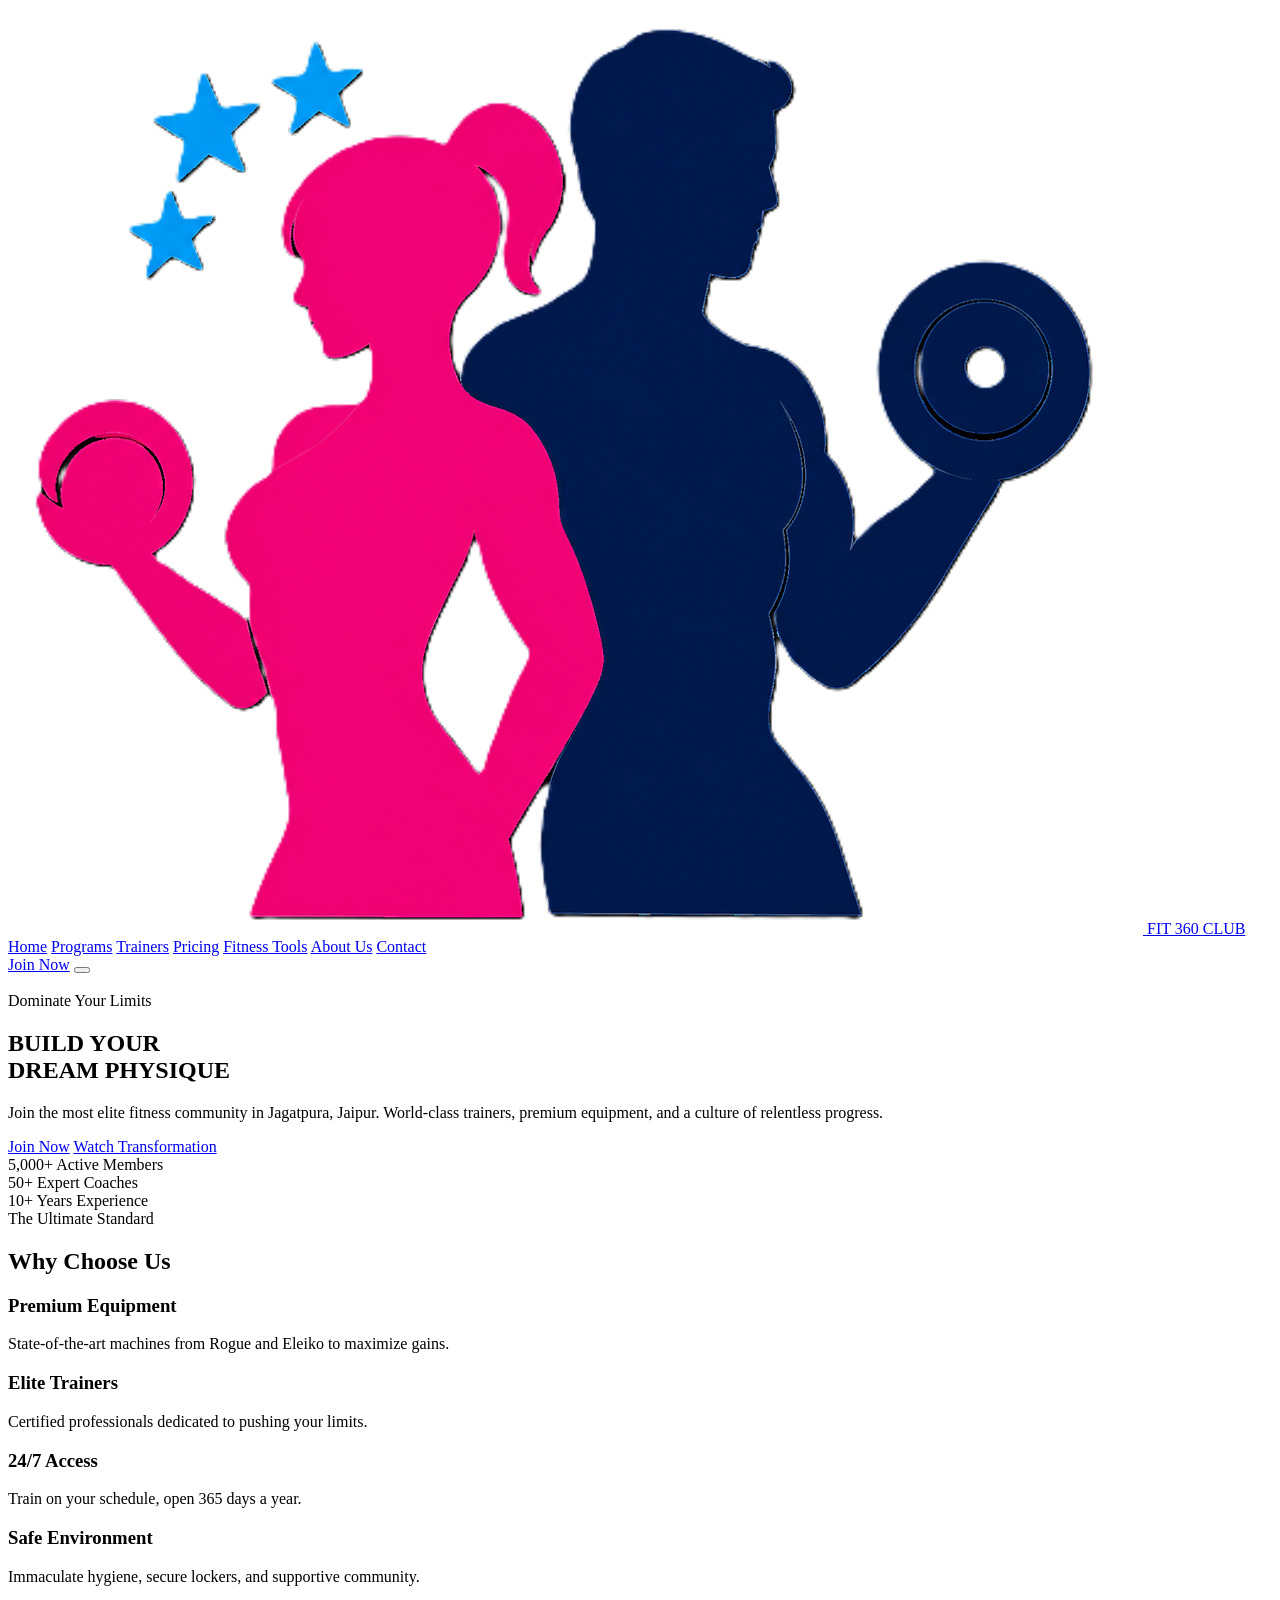
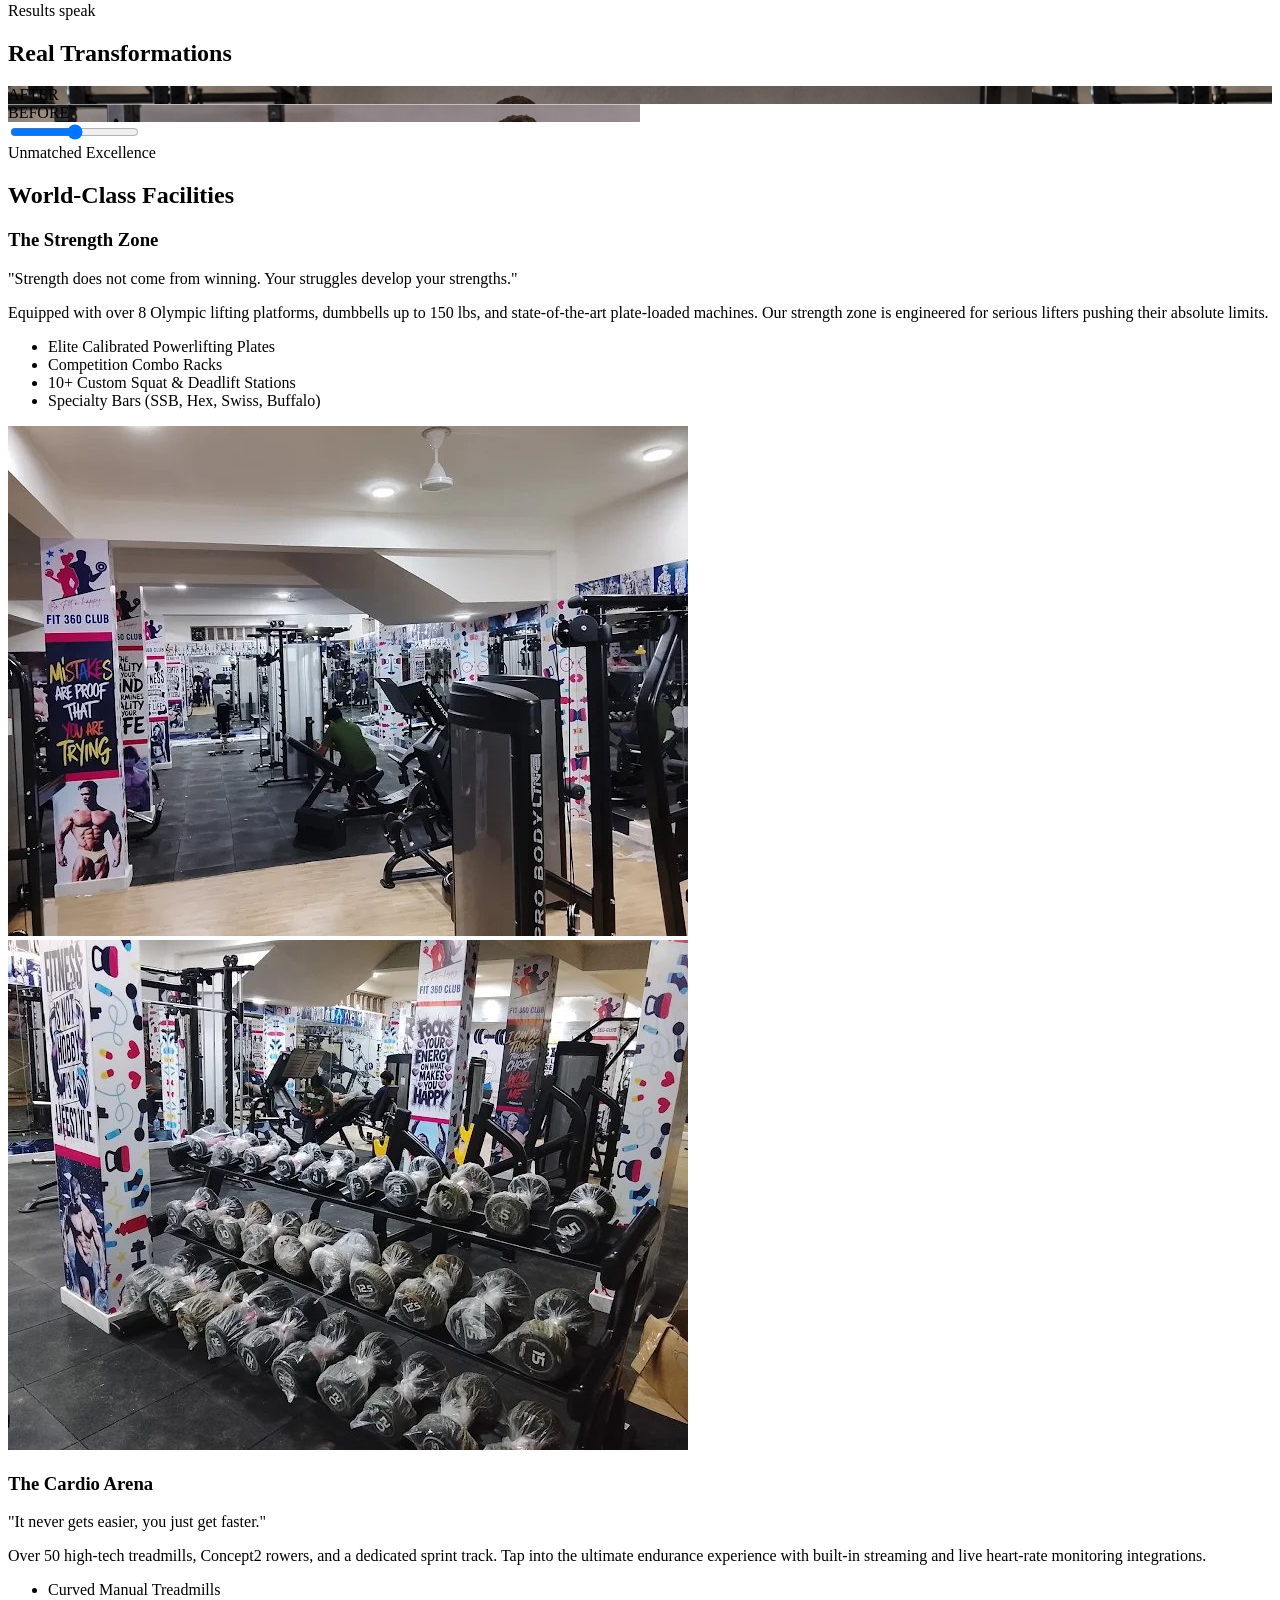
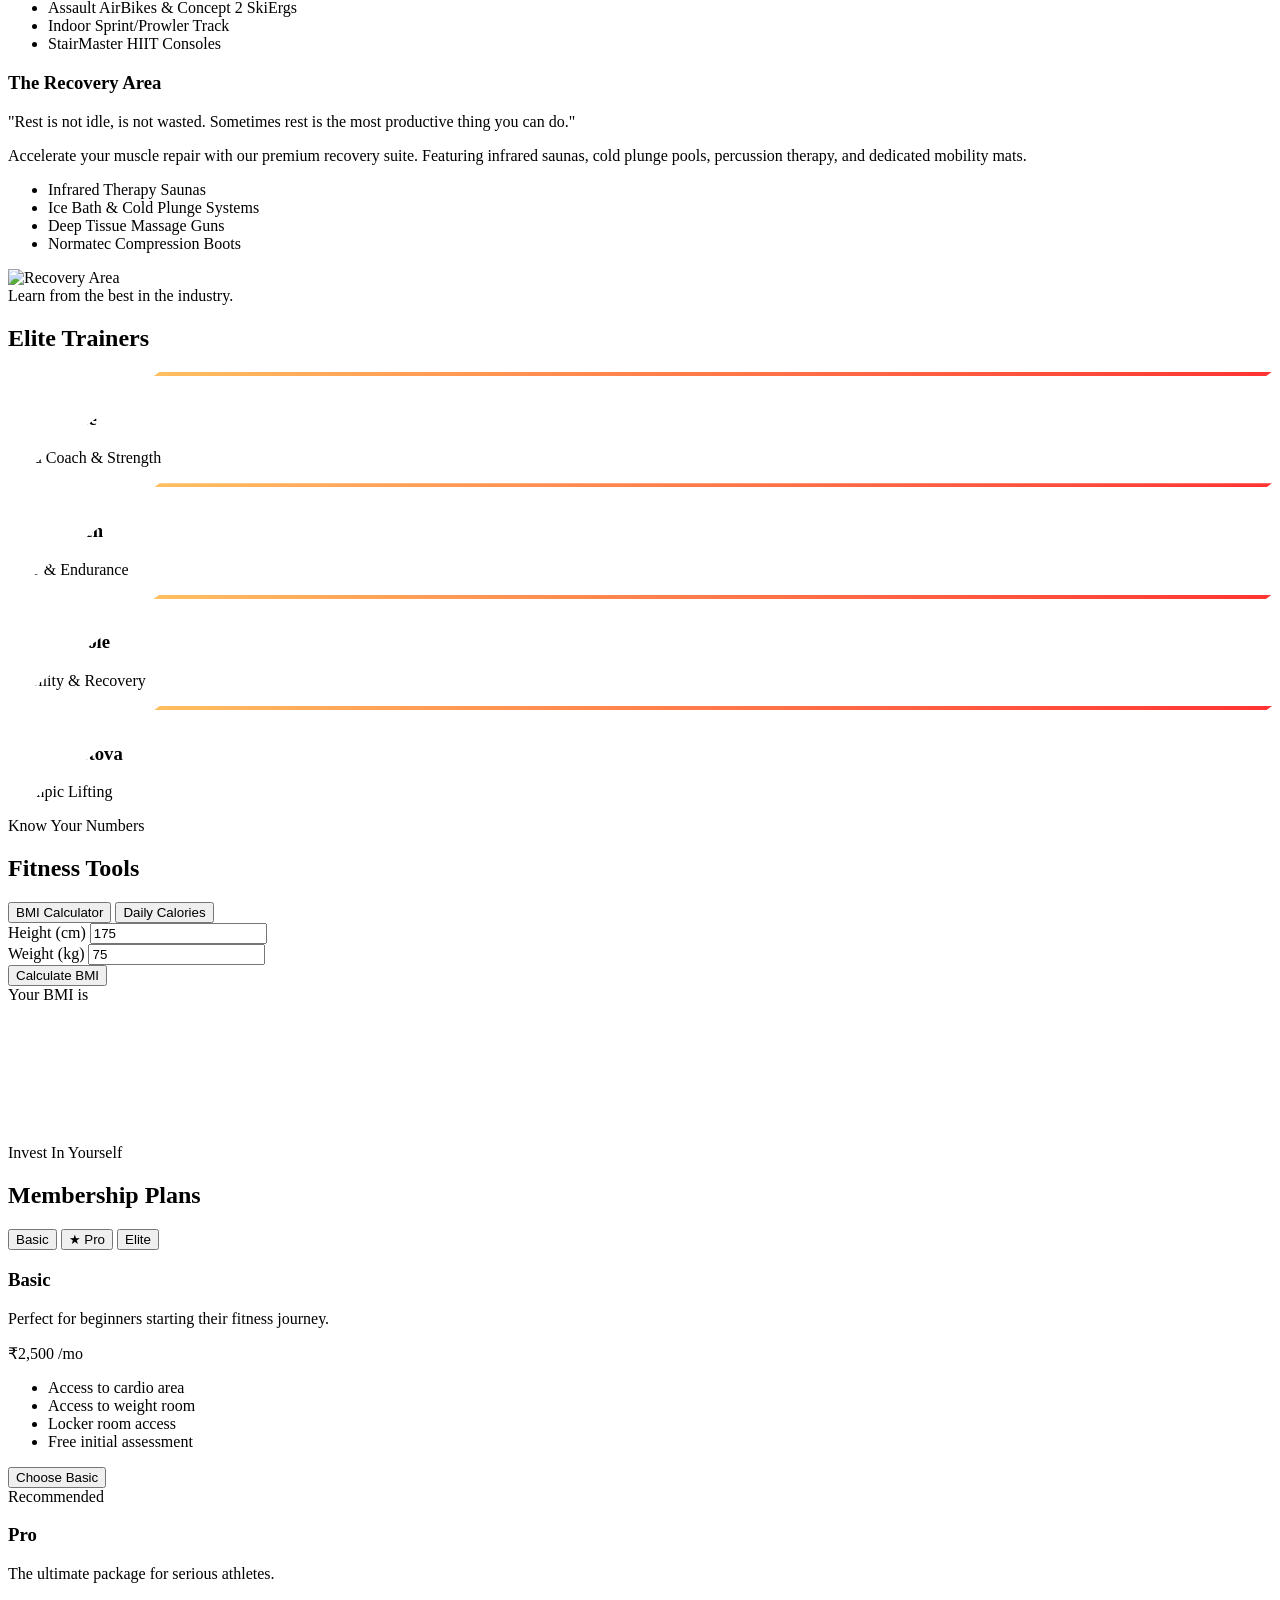
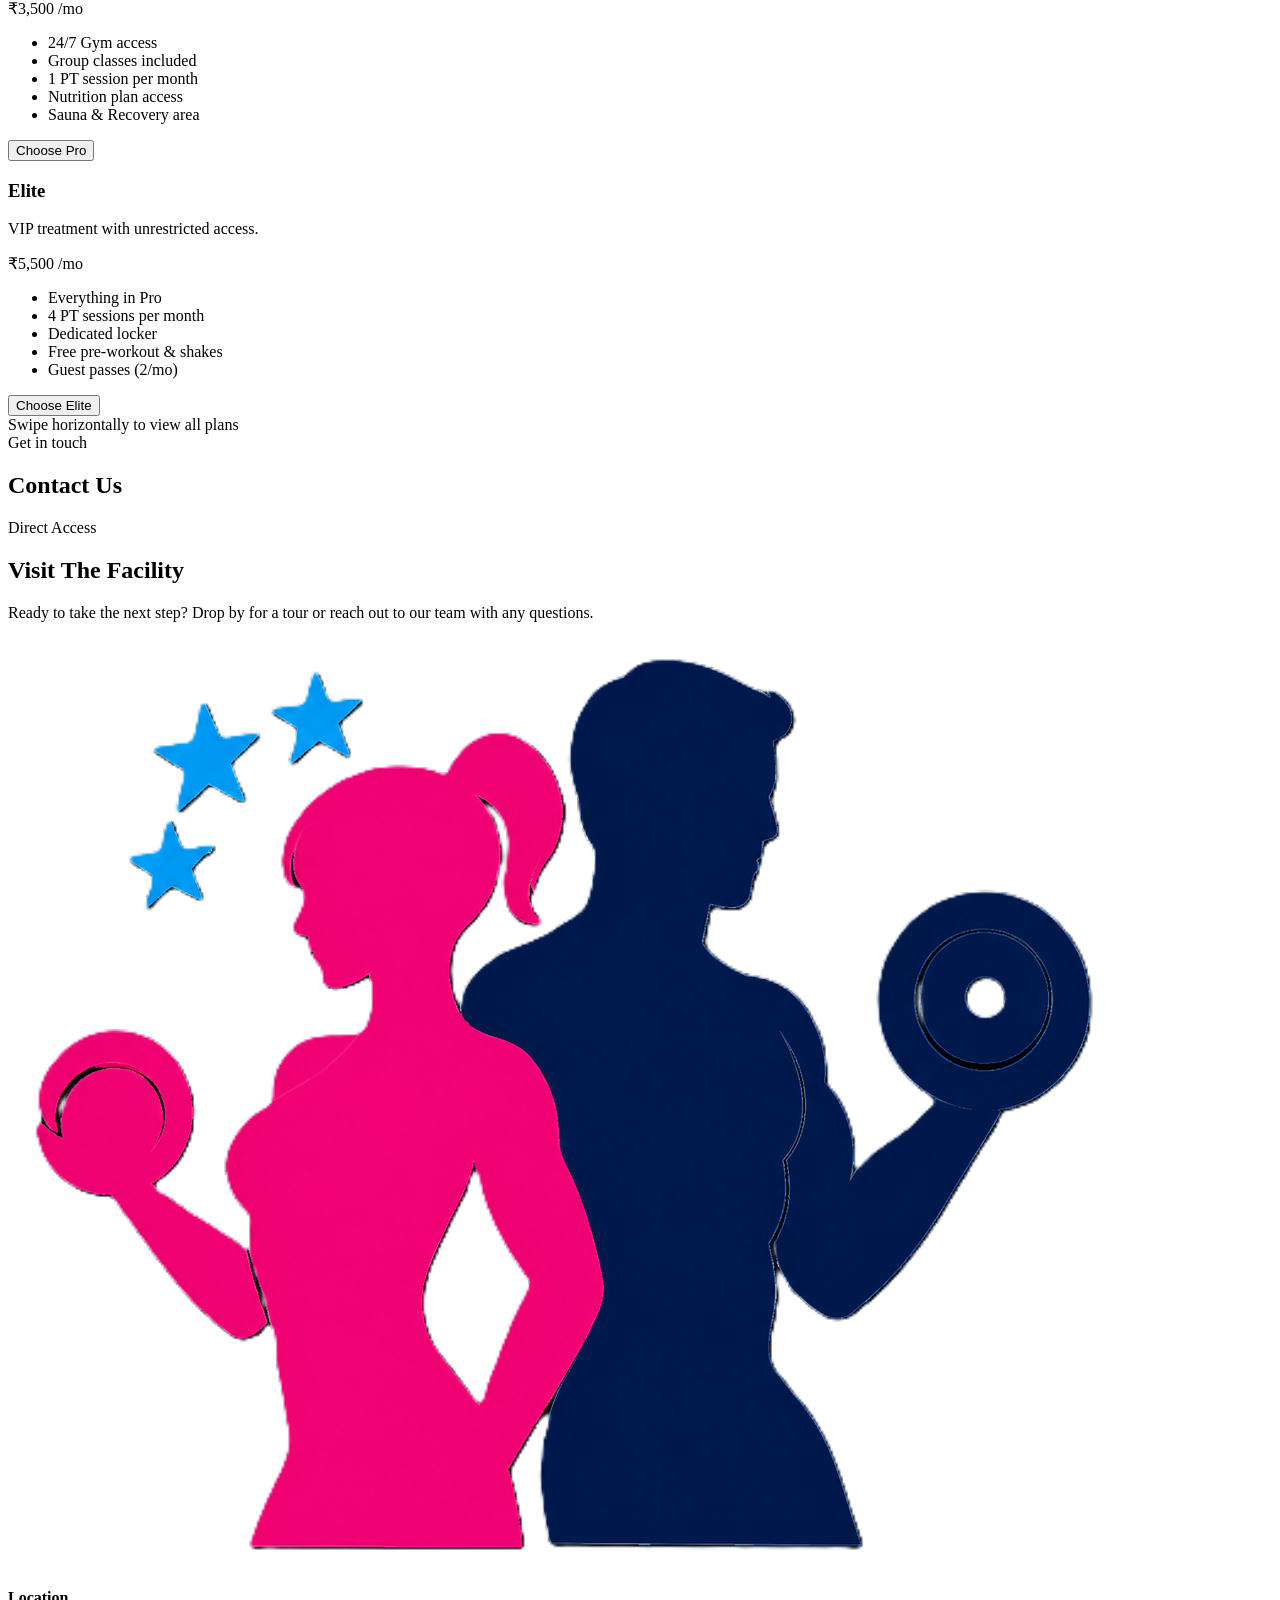
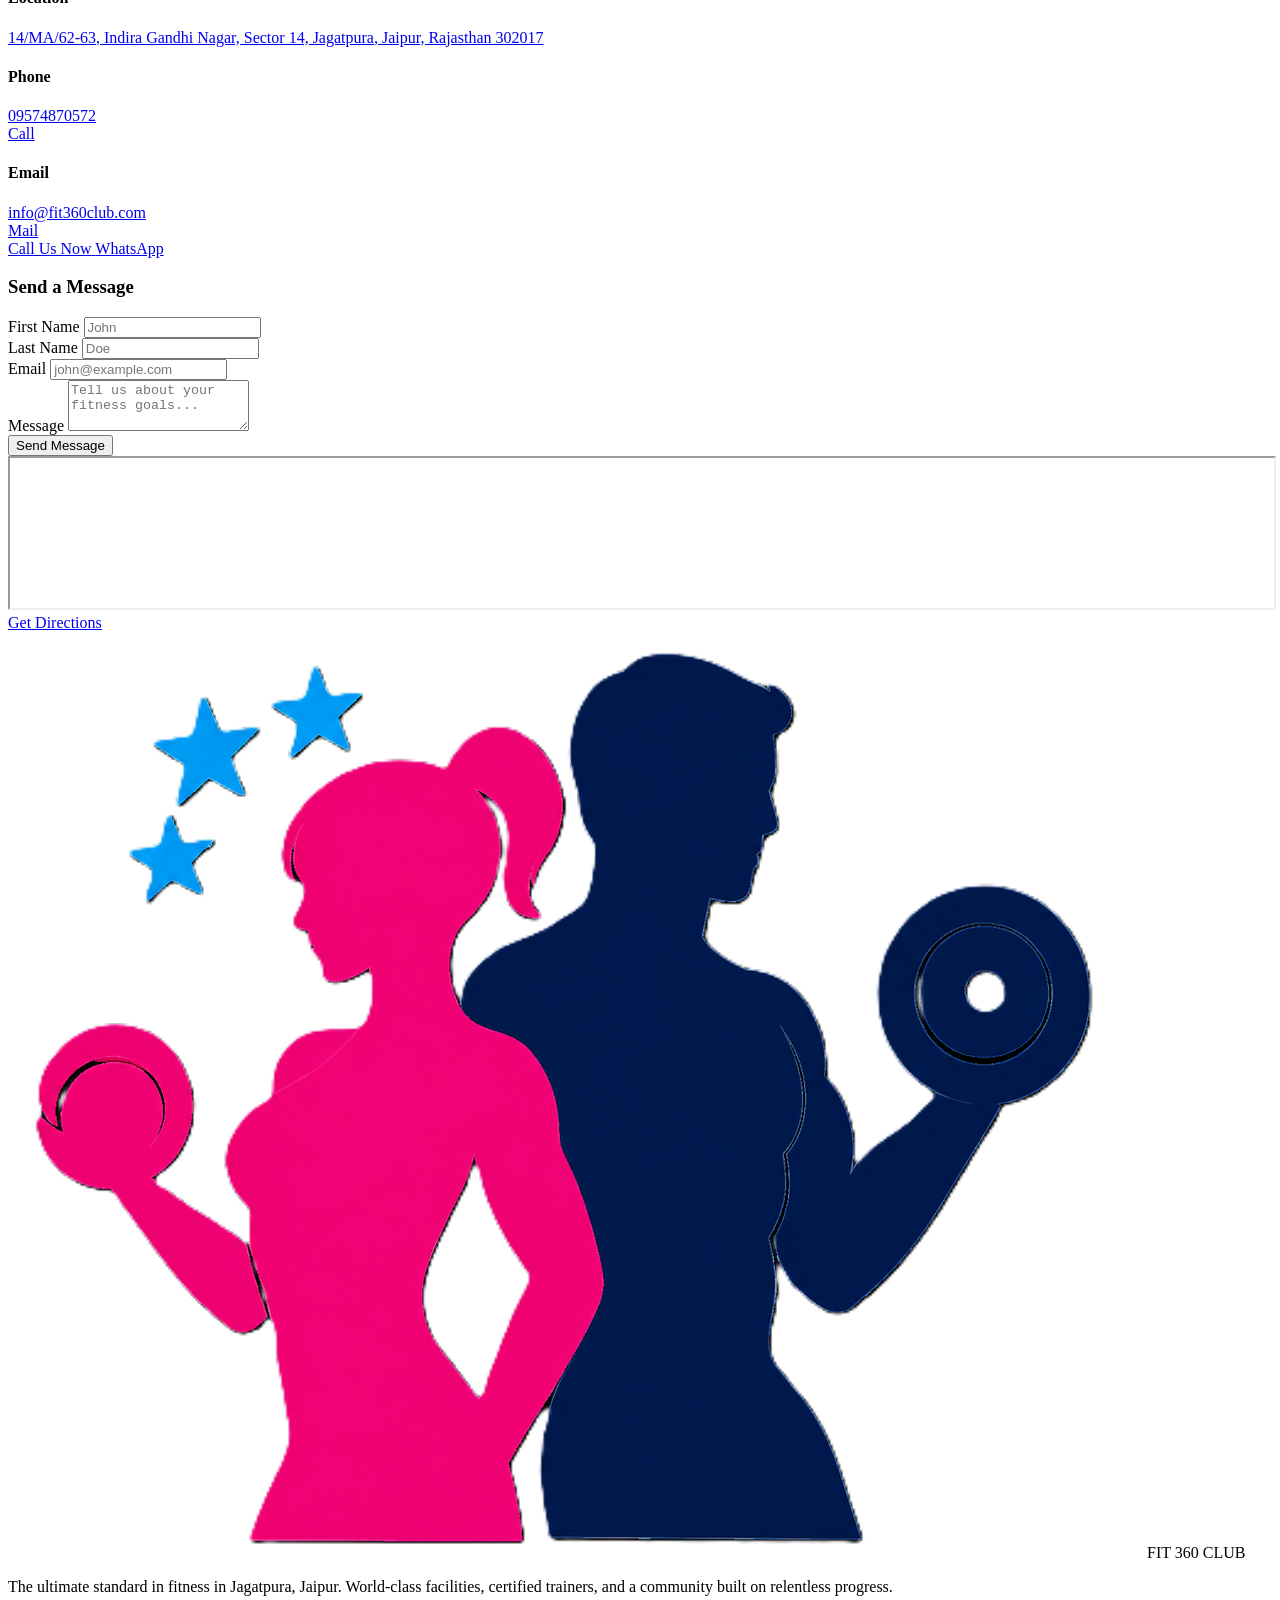
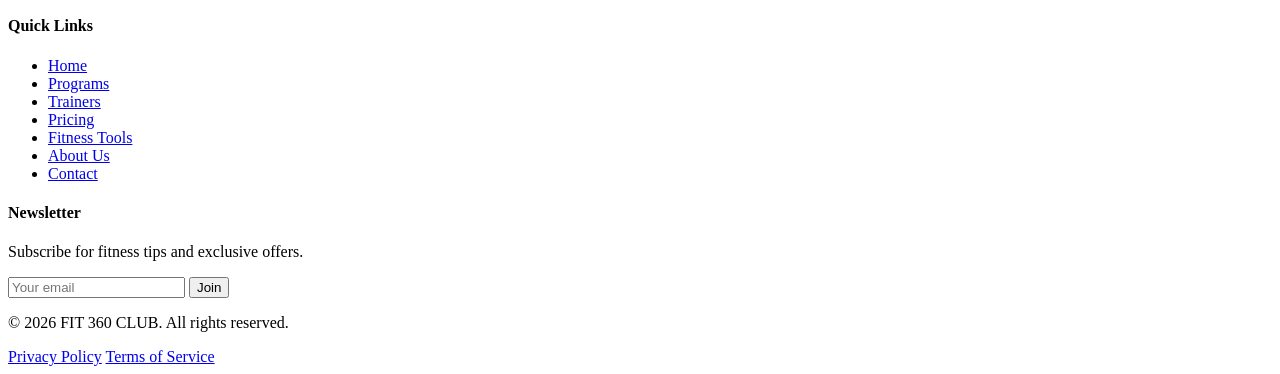
==== commit f91b768f: "Make Contact section and Footer fully mobile responsive with interactive cards, quick call actions, " ====
--- a/index.html
+++ b/index.html
@@ -534,81 +534,107 @@
     </section>
 
     <!-- Contact & Location Section -->
-    <section id="contact" class="py-16 md:py-24 bg-brand-black w-full overflow-hidden">
+    <section id="contact" class="py-12 md:py-24 bg-brand-black w-full overflow-hidden">
         <div class="container mx-auto px-4 md:px-8 max-w-7xl">
-            <div class="mb-12 md:mb-16 text-center reveal-up">
-                <span class="text-brand-red font-poppins font-semibold uppercase tracking-widest text-sm md:text-base mb-4 block">Get in touch</span>
+            <div class="mb-8 sm:mb-12 md:mb-16 text-center reveal-up">
+                <span class="text-brand-red font-poppins font-semibold uppercase tracking-widest text-xs sm:text-sm md:text-base mb-2 sm:mb-4 block">Get in touch</span>
                 <h2 class="text-4xl md:text-5xl lg:text-7xl text-brand-white font-bebas tracking-wide">Contact Us</h2>
             </div>
 
-            <div class="max-w-6xl mx-auto grid grid-cols-1 md:grid-cols-2 gap-12 mb-16">
+            <div class="max-w-6xl mx-auto grid grid-cols-1 md:grid-cols-2 gap-8 md:gap-12 mb-10 md:mb-16">
                 <!-- Details -->
-                <div class="space-y-8 slide-in-left">
-                    <h2 class="text-4xl font-bebas text-brand-white">Visit The Facility</h2>
-                    <p class="text-gray-400 font-inter">Ready to take the next step? Drop by for a tour or reach out to our team with any questions.</p>
+                <div class="space-y-6 sm:space-y-8 slide-in-left">
+                    <div>
+                        <span class="text-brand-red font-poppins font-semibold uppercase tracking-widest text-xs sm:text-sm mb-2 block">Direct Access</span>
+                        <h2 class="text-3xl sm:text-4xl lg:text-5xl font-bebas text-brand-white">Visit The Facility</h2>
+                        <p class="text-gray-400 font-inter text-xs sm:text-sm md:text-base mt-2 leading-relaxed">Ready to take the next step? Drop by for a tour or reach out to our team with any questions.</p>
+                    </div>
                     
-                    <div class="space-y-6">
-                        <div class="flex items-center gap-4">
-                            <div class="w-12 h-12 bg-brand-dark border border-brand-border rounded-xl flex items-center justify-center p-2 shrink-0">
+                    <div class="space-y-3 sm:space-y-4">
+                        <!-- Location Card -->
+                        <div class="bg-brand-card/90 border border-brand-border hover:border-brand-gold/40 p-3.5 sm:p-4 rounded-2xl flex items-start sm:items-center gap-3.5 sm:gap-4 transition-colors">
+                            <div class="w-10 h-10 sm:w-12 sm:h-12 bg-brand-dark border border-brand-border rounded-xl flex items-center justify-center p-2 shrink-0">
                                 <img src="images/logo.png" alt="FIT 360 CLUB" class="w-full h-full object-contain">
                             </div>
-                            <div>
-                                <h4 class="font-poppins font-semibold text-white">Location</h4>
-                                <a href="https://maps.app.goo.gl/Xt5ovBCmuy7TCiLS9" target="_blank" class="text-gray-400 hover:text-brand-gold transition-colors font-inter text-sm block">
+                            <div class="flex-1 min-w-0">
+                                <h4 class="font-poppins font-semibold text-white text-xs sm:text-sm uppercase tracking-wider">Location</h4>
+                                <a href="https://maps.app.goo.gl/Xt5ovBCmuy7TCiLS9" target="_blank" class="text-gray-400 hover:text-brand-gold transition-colors font-inter text-xs sm:text-sm block leading-relaxed mt-0.5">
                                     14/MA/62-63, Indira Gandhi Nagar, Sector 14, Jagatpura, Jaipur, Rajasthan 302017
                                 </a>
                             </div>
                         </div>
-                        <div class="flex items-center gap-4">
-                            <div class="w-12 h-12 bg-brand-dark border border-brand-border rounded-xl flex items-center justify-center text-brand-red">
-                                <i data-lucide="phone" class="w-5 h-5"></i>
+
+                        <!-- Phone Card -->
+                        <div class="bg-brand-card/90 border border-brand-border hover:border-brand-red/40 p-3.5 sm:p-4 rounded-2xl flex items-center gap-3.5 sm:gap-4 transition-colors">
+                            <div class="w-10 h-10 sm:w-12 sm:h-12 bg-brand-dark border border-brand-border rounded-xl flex items-center justify-center text-brand-red shrink-0">
+                                <i data-lucide="phone" class="w-4 h-4 sm:w-5 sm:h-5"></i>
+                            </div>
+                            <div class="flex-1 min-w-0">
+                                <h4 class="font-poppins font-semibold text-white text-xs sm:text-sm uppercase tracking-wider">Phone</h4>
+                                <a href="tel:09574870572" class="text-gray-400 hover:text-brand-red transition-colors font-inter text-xs sm:text-sm block mt-0.5 font-medium">09574870572</a>
+                            </div>
+                            <a href="tel:09574870572" class="px-3 py-1.5 bg-brand-red/10 border border-brand-red/40 hover:bg-brand-red hover:text-white text-brand-red rounded-lg text-xs font-poppins font-semibold transition-all shrink-0">
+                                Call
+                            </a>
+                        </div>
+
+                        <!-- Email Card -->
+                        <div class="bg-brand-card/90 border border-brand-border hover:border-brand-red/40 p-3.5 sm:p-4 rounded-2xl flex items-center gap-3.5 sm:gap-4 transition-colors">
+                            <div class="w-10 h-10 sm:w-12 sm:h-12 bg-brand-dark border border-brand-border rounded-xl flex items-center justify-center text-brand-red shrink-0">
+                                <i data-lucide="mail" class="w-4 h-4 sm:w-5 sm:h-5"></i>
+                            </div>
+                            <div class="flex-1 min-w-0">
+                                <h4 class="font-poppins font-semibold text-white text-xs sm:text-sm uppercase tracking-wider">Email</h4>
+                                <a href="mailto:info@fit360club.com" class="text-gray-400 hover:text-brand-red transition-colors font-inter text-xs sm:text-sm block truncate mt-0.5">info@fit360club.com</a>
+                            </div>
+                            <a href="mailto:info@fit360club.com" class="px-3 py-1.5 bg-brand-dark border border-brand-border hover:border-brand-gold text-gray-300 hover:text-white rounded-lg text-xs font-poppins font-semibold transition-all shrink-0">
+                                Mail
+                            </a>
+                        </div>
+                    </div>
+
+                    <!-- Direct Mobile Action Buttons -->
+                    <div class="flex gap-3 pt-1">
+                        <a href="tel:09574870572" class="flex-1 bg-brand-red hover:bg-red-600 text-white py-2.5 px-4 rounded-xl font-poppins font-semibold text-xs sm:text-sm flex items-center justify-center gap-2 shadow-lg shadow-brand-red/20 transition-all">
+                            <i data-lucide="phone-call" class="w-4 h-4"></i>
+                            <span>Call Us Now</span>
+                        </a>
+                        <a href="https://wa.me/919574870572" target="_blank" class="flex-1 bg-[#25D366]/10 border border-[#25D366]/40 hover:bg-[#25D366] text-[#25D366] hover:text-white py-2.5 px-4 rounded-xl font-poppins font-semibold text-xs sm:text-sm flex items-center justify-center gap-2 transition-all">
+                            <i data-lucide="message-circle" class="w-4 h-4"></i>
+                            <span>WhatsApp</span>
+                        </a>
+                    </div>
+                </div>
+
+                <!-- Form -->
+                <div class="bg-brand-card border border-brand-border p-5 sm:p-8 rounded-2xl sm:rounded-3xl slide-in-right">
+                    <h3 class="text-xl sm:text-2xl font-poppins font-bold text-white mb-4 sm:mb-6">Send a Message</h3>
+                    <form class="space-y-3.5 sm:space-y-4" onsubmit="event.preventDefault()">
+                        <div class="grid grid-cols-2 gap-3 sm:gap-4">
+                            <div>
+                                <label class="block text-gray-400 font-inter text-xs sm:text-sm mb-1.5 sm:mb-2">First Name</label>
+                                <input type="text" placeholder="John" class="w-full bg-brand-dark border border-brand-border rounded-lg sm:rounded-xl px-3.5 py-2.5 sm:px-4 sm:py-3 text-sm sm:text-base text-white focus:outline-none focus:border-brand-gold placeholder-gray-600">
                             </div>
                             <div>
-                                <h4 class="font-poppins font-semibold text-white">Phone</h4>
-                                <a href="tel:09574870572" class="text-gray-400 hover:text-brand-red transition-colors font-inter text-sm block">09574870572</a>
+                                <label class="block text-gray-400 font-inter text-xs sm:text-sm mb-1.5 sm:mb-2">Last Name</label>
+                                <input type="text" placeholder="Doe" class="w-full bg-brand-dark border border-brand-border rounded-lg sm:rounded-xl px-3.5 py-2.5 sm:px-4 sm:py-3 text-sm sm:text-base text-white focus:outline-none focus:border-brand-gold placeholder-gray-600">
                             </div>
                         </div>
-                        <div class="flex items-center gap-4">
-                            <div class="w-12 h-12 bg-brand-dark border border-brand-border rounded-xl flex items-center justify-center text-brand-red">
-                                <i data-lucide="mail" class="w-5 h-5"></i>
-                            </div>
-                            <div>
-                                <h4 class="font-poppins font-semibold text-white">Email</h4>
-                                <a href="mailto:info@fit360club.com" class="text-gray-400 hover:text-brand-red transition-colors font-inter text-sm block">info@fit360club.com</a>
-                            </div>
-                        </div>
-                    </div>
-                </div>
-
-                <!-- Form -->
-                <div class="bg-brand-card border border-brand-border p-8 rounded-3xl slide-in-right">
-                    <h3 class="text-2xl font-poppins font-bold text-white mb-6">Send a Message</h3>
-                    <form class="space-y-4" onsubmit="event.preventDefault()">
-                        <div class="grid grid-cols-1 sm:grid-cols-2 gap-4">
-                            <div>
-                                <label class="block text-gray-400 font-inter text-sm mb-2">First Name</label>
-                                <input type="text" class="w-full bg-brand-dark border border-brand-border rounded-lg px-4 py-3 text-white focus:outline-none focus:border-brand-gold">
-                            </div>
-                            <div>
-                                <label class="block text-gray-400 font-inter text-sm mb-2">Last Name</label>
-                                <input type="text" class="w-full bg-brand-dark border border-brand-border rounded-lg px-4 py-3 text-white focus:outline-none focus:border-brand-gold">
-                            </div>
-                        </div>
                         <div>
-                            <label class="block text-gray-400 font-inter text-sm mb-2">Email</label>
-                            <input type="email" class="w-full bg-brand-dark border border-brand-border rounded-lg px-4 py-3 text-white focus:outline-none focus:border-brand-gold">
+                            <label class="block text-gray-400 font-inter text-xs sm:text-sm mb-1.5 sm:mb-2">Email</label>
+                            <input type="email" placeholder="john@example.com" class="w-full bg-brand-dark border border-brand-border rounded-lg sm:rounded-xl px-3.5 py-2.5 sm:px-4 sm:py-3 text-sm sm:text-base text-white focus:outline-none focus:border-brand-gold placeholder-gray-600">
                         </div>
                         <div>
-                            <label class="block text-gray-400 font-inter text-sm mb-2">Message</label>
-                            <textarea rows="4" class="w-full bg-brand-dark border border-brand-border rounded-lg px-4 py-3 text-white focus:outline-none focus:border-brand-gold"></textarea>
-                        </div>
-                        <button type="submit" class="w-full bg-brand-red hover:bg-red-600 text-white px-8 py-3 rounded-lg font-poppins font-semibold transition-colors">Send Message</button>
+                            <label class="block text-gray-400 font-inter text-xs sm:text-sm mb-1.5 sm:mb-2">Message</label>
+                            <textarea rows="3" placeholder="Tell us about your fitness goals..." class="w-full bg-brand-dark border border-brand-border rounded-lg sm:rounded-xl px-3.5 py-2.5 sm:px-4 sm:py-3 text-sm sm:text-base text-white focus:outline-none focus:border-brand-gold placeholder-gray-600"></textarea>
+                        </div>
+                        <button type="submit" class="w-full bg-brand-red hover:bg-red-600 text-white px-6 py-3 rounded-lg sm:rounded-xl font-poppins font-semibold text-sm sm:text-base transition-colors shadow-lg shadow-brand-red/20">Send Message</button>
                     </form>
                 </div>
             </div>
 
             <!-- Map -->
-            <div class="max-w-6xl mx-auto rounded-3xl overflow-hidden border border-brand-border h-[420px] w-full relative reveal-up">
+            <div class="max-w-6xl mx-auto rounded-2xl sm:rounded-3xl overflow-hidden border border-brand-border h-[260px] sm:h-[340px] md:h-[420px] w-full relative reveal-up">
                 <iframe 
                     width="100%" 
                     height="100%" 
@@ -620,9 +646,9 @@
                     referrerpolicy="no-referrer-when-downgrade">
                 </iframe>
 
-                <div class="absolute bottom-4 right-4 z-10">
-                    <a href="https://maps.app.goo.gl/Xt5ovBCmuy7TCiLS9" target="_blank" class="bg-brand-red hover:bg-red-600 text-white px-5 py-2.5 rounded-xl font-poppins text-xs font-semibold uppercase tracking-wider flex items-center gap-2 shadow-lg transition-colors">
-                        <i data-lucide="navigation" class="w-4 h-4"></i>
+                <div class="absolute bottom-3 right-3 sm:bottom-4 sm:right-4 z-10">
+                    <a href="https://maps.app.goo.gl/Xt5ovBCmuy7TCiLS9" target="_blank" class="bg-brand-red hover:bg-red-600 text-white px-3.5 py-2 sm:px-5 sm:py-2.5 rounded-lg sm:rounded-xl font-poppins text-[11px] sm:text-xs font-semibold uppercase tracking-wider flex items-center gap-1.5 sm:gap-2 shadow-lg transition-colors">
+                        <i data-lucide="navigation" class="w-3.5 h-3.5 sm:w-4 sm:h-4"></i>
                         <span>Get Directions</span>
                     </a>
                 </div>
@@ -631,17 +657,17 @@
     </section>
 
     <!-- Footer -->
-    <footer class="bg-brand-black border-t border-brand-border pt-12 pb-6">
-        <div class="container mx-auto px-4 md:px-8 max-w-7xl grid grid-cols-1 md:grid-cols-4 gap-8 mb-8">
+    <footer class="bg-brand-black border-t border-brand-border pt-10 sm:pt-14 pb-6">
+        <div class="container mx-auto px-4 md:px-8 max-w-7xl grid grid-cols-1 md:grid-cols-4 gap-8 mb-8 sm:mb-12">
             <div class="col-span-1 md:col-span-2">
-                <div class="flex items-center gap-3 mb-4 cursor-pointer">
-                    <img src="images/logo.png" alt="FIT 360 CLUB Logo" class="h-12 w-auto object-contain">
-                    <span class="font-bebas text-3xl tracking-widest text-brand-white">FIT 360 CLUB</span>
-                </div>
-                <p class="text-gray-400 font-inter max-w-sm mb-6 text-sm">
+                <div class="flex items-center gap-3 mb-3 sm:mb-4 cursor-pointer">
+                    <img src="images/logo.png" alt="FIT 360 CLUB Logo" class="h-10 sm:h-12 w-auto object-contain">
+                    <span class="font-bebas text-2xl sm:text-3xl tracking-widest text-brand-white">FIT 360 CLUB</span>
+                </div>
+                <p class="text-gray-400 font-inter max-w-sm mb-5 sm:mb-6 text-xs sm:text-sm leading-relaxed">
                     The ultimate standard in fitness in Jagatpura, Jaipur. World-class facilities, certified trainers, and a community built on relentless progress.
                 </p>
-                <div class="flex gap-4">
+                <div class="flex gap-3 sm:gap-4">
                     <a href="tel:09574870572" title="Call FIT 360 CLUB" class="w-10 h-10 rounded-full bg-brand-dark border border-brand-border flex items-center justify-center text-gray-400 hover:text-brand-red hover:border-brand-red transition-colors">
                         <i data-lucide="phone" class="w-4 h-4"></i>
                     </a>
@@ -658,33 +684,33 @@
             </div>
 
             <div>
-                <h4 class="font-bebas text-xl text-brand-white mb-4 tracking-wide">Quick Links</h4>
-                <ul class="space-y-2">
-                    <li><a href="#home" class="text-gray-400 hover:text-brand-white transition-colors font-inter text-sm">Home</a></li>
-                    <li><a href="#facilities" class="text-gray-400 hover:text-brand-white transition-colors font-inter text-sm">Programs</a></li>
-                    <li><a href="#trainers" class="text-gray-400 hover:text-brand-white transition-colors font-inter text-sm">Trainers</a></li>
-                    <li><a href="#pricing" class="text-gray-400 hover:text-brand-white transition-colors font-inter text-sm">Pricing</a></li>
-                    <li><a href="#tools" class="text-gray-400 hover:text-brand-white transition-colors font-inter text-sm">Fitness Tools</a></li>
-                    <li><a href="#about" class="text-gray-400 hover:text-brand-white transition-colors font-inter text-sm">About Us</a></li>
-                    <li><a href="#contact" class="text-gray-400 hover:text-brand-white transition-colors font-inter text-sm">Contact</a></li>
+                <h4 class="font-bebas text-lg sm:text-xl text-brand-white mb-3 sm:mb-4 tracking-wide">Quick Links</h4>
+                <ul class="grid grid-cols-2 md:grid-cols-1 gap-2.5 sm:gap-2">
+                    <li><a href="#home" class="text-gray-400 hover:text-brand-white transition-colors font-inter text-xs sm:text-sm">Home</a></li>
+                    <li><a href="#facilities" class="text-gray-400 hover:text-brand-white transition-colors font-inter text-xs sm:text-sm">Programs</a></li>
+                    <li><a href="#trainers" class="text-gray-400 hover:text-brand-white transition-colors font-inter text-xs sm:text-sm">Trainers</a></li>
+                    <li><a href="#pricing" class="text-gray-400 hover:text-brand-white transition-colors font-inter text-xs sm:text-sm">Pricing</a></li>
+                    <li><a href="#tools" class="text-gray-400 hover:text-brand-white transition-colors font-inter text-xs sm:text-sm">Fitness Tools</a></li>
+                    <li><a href="#about" class="text-gray-400 hover:text-brand-white transition-colors font-inter text-xs sm:text-sm">About Us</a></li>
+                    <li><a href="#contact" class="text-gray-400 hover:text-brand-white transition-colors font-inter text-xs sm:text-sm">Contact</a></li>
                 </ul>
             </div>
 
             <div>
-                <h4 class="font-bebas text-xl text-brand-white mb-4 tracking-wide">Newsletter</h4>
+                <h4 class="font-bebas text-lg sm:text-xl text-brand-white mb-3 sm:mb-4 tracking-wide">Newsletter</h4>
                 <p class="text-gray-400 font-inter text-xs mb-3">Subscribe for fitness tips and exclusive offers.</p>
                 <form class="flex gap-2" onsubmit="event.preventDefault()">
-                    <input type="email" placeholder="Your email" class="bg-brand-dark border border-brand-border rounded-lg px-4 py-2 text-white text-sm w-full focus:outline-none focus:border-brand-gold">
-                    <button type="submit" class="bg-brand-red text-white px-4 py-2 rounded-lg font-poppins text-sm font-semibold hover:bg-red-600 transition-colors">Join</button>
+                    <input type="email" placeholder="Your email" class="bg-brand-dark border border-brand-border rounded-lg px-3.5 py-2.5 sm:px-4 sm:py-2 text-white text-xs sm:text-sm w-full focus:outline-none focus:border-brand-gold placeholder-gray-600">
+                    <button type="submit" class="bg-brand-red text-white px-4 py-2.5 sm:py-2 rounded-lg font-poppins text-xs sm:text-sm font-semibold shrink-0 hover:bg-red-600 transition-colors">Join</button>
                 </form>
             </div>
         </div>
         
-        <div class="container mx-auto px-4 md:px-8 max-w-7xl border-t border-brand-border/50 pt-6 flex flex-col md:flex-row items-center justify-between gap-4">
-            <p class="text-gray-500 font-inter text-xs mb-4 md:mb-0">
+        <div class="container mx-auto px-4 md:px-8 max-w-7xl border-t border-brand-border/50 pt-5 sm:pt-6 flex flex-col sm:flex-row items-center justify-between gap-3 text-center sm:text-left">
+            <p class="text-gray-500 font-inter text-xs">
                 © 2026 FIT 360 CLUB. All rights reserved.
             </p>
-            <div class="flex gap-6">
+            <div class="flex gap-4 sm:gap-6">
                 <a href="#" class="text-gray-500 hover:text-white font-inter text-xs transition-colors">Privacy Policy</a>
                 <a href="#" class="text-gray-500 hover:text-white font-inter text-xs transition-colors">Terms of Service</a>
             </div>
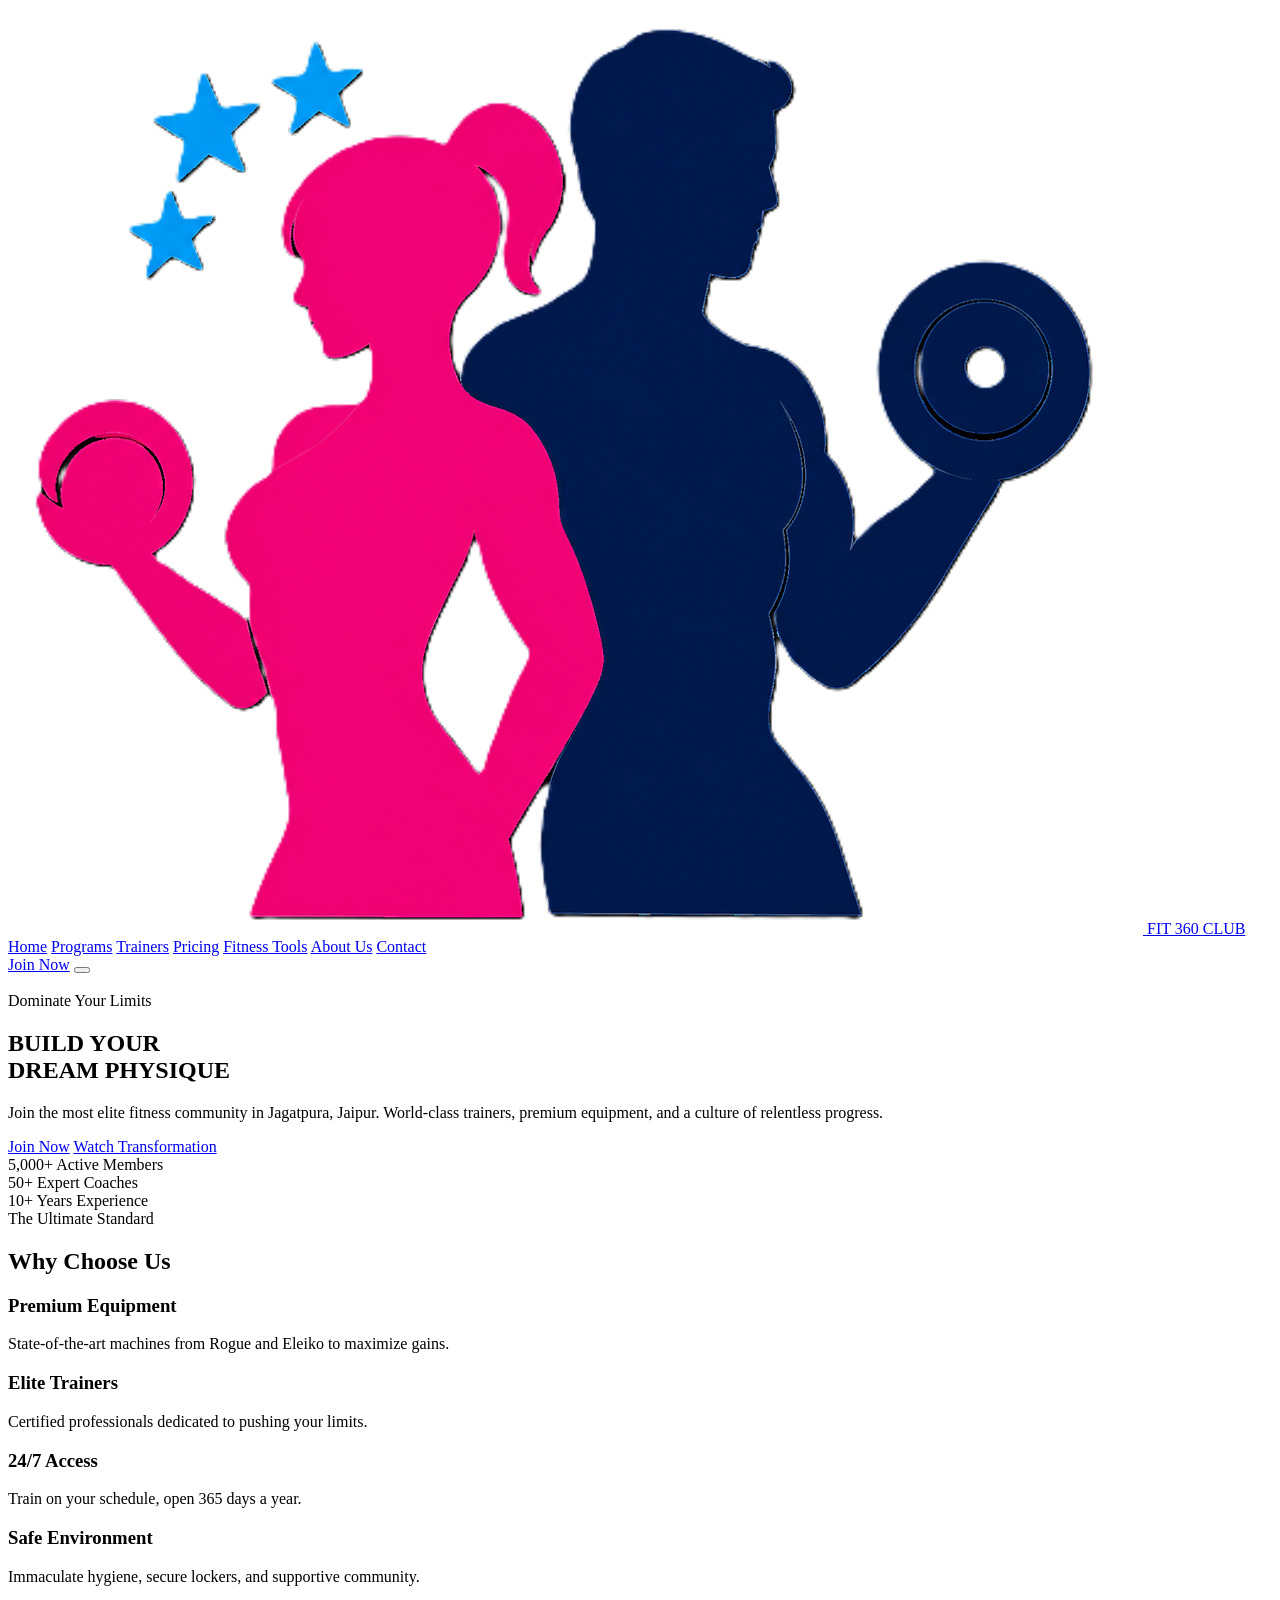
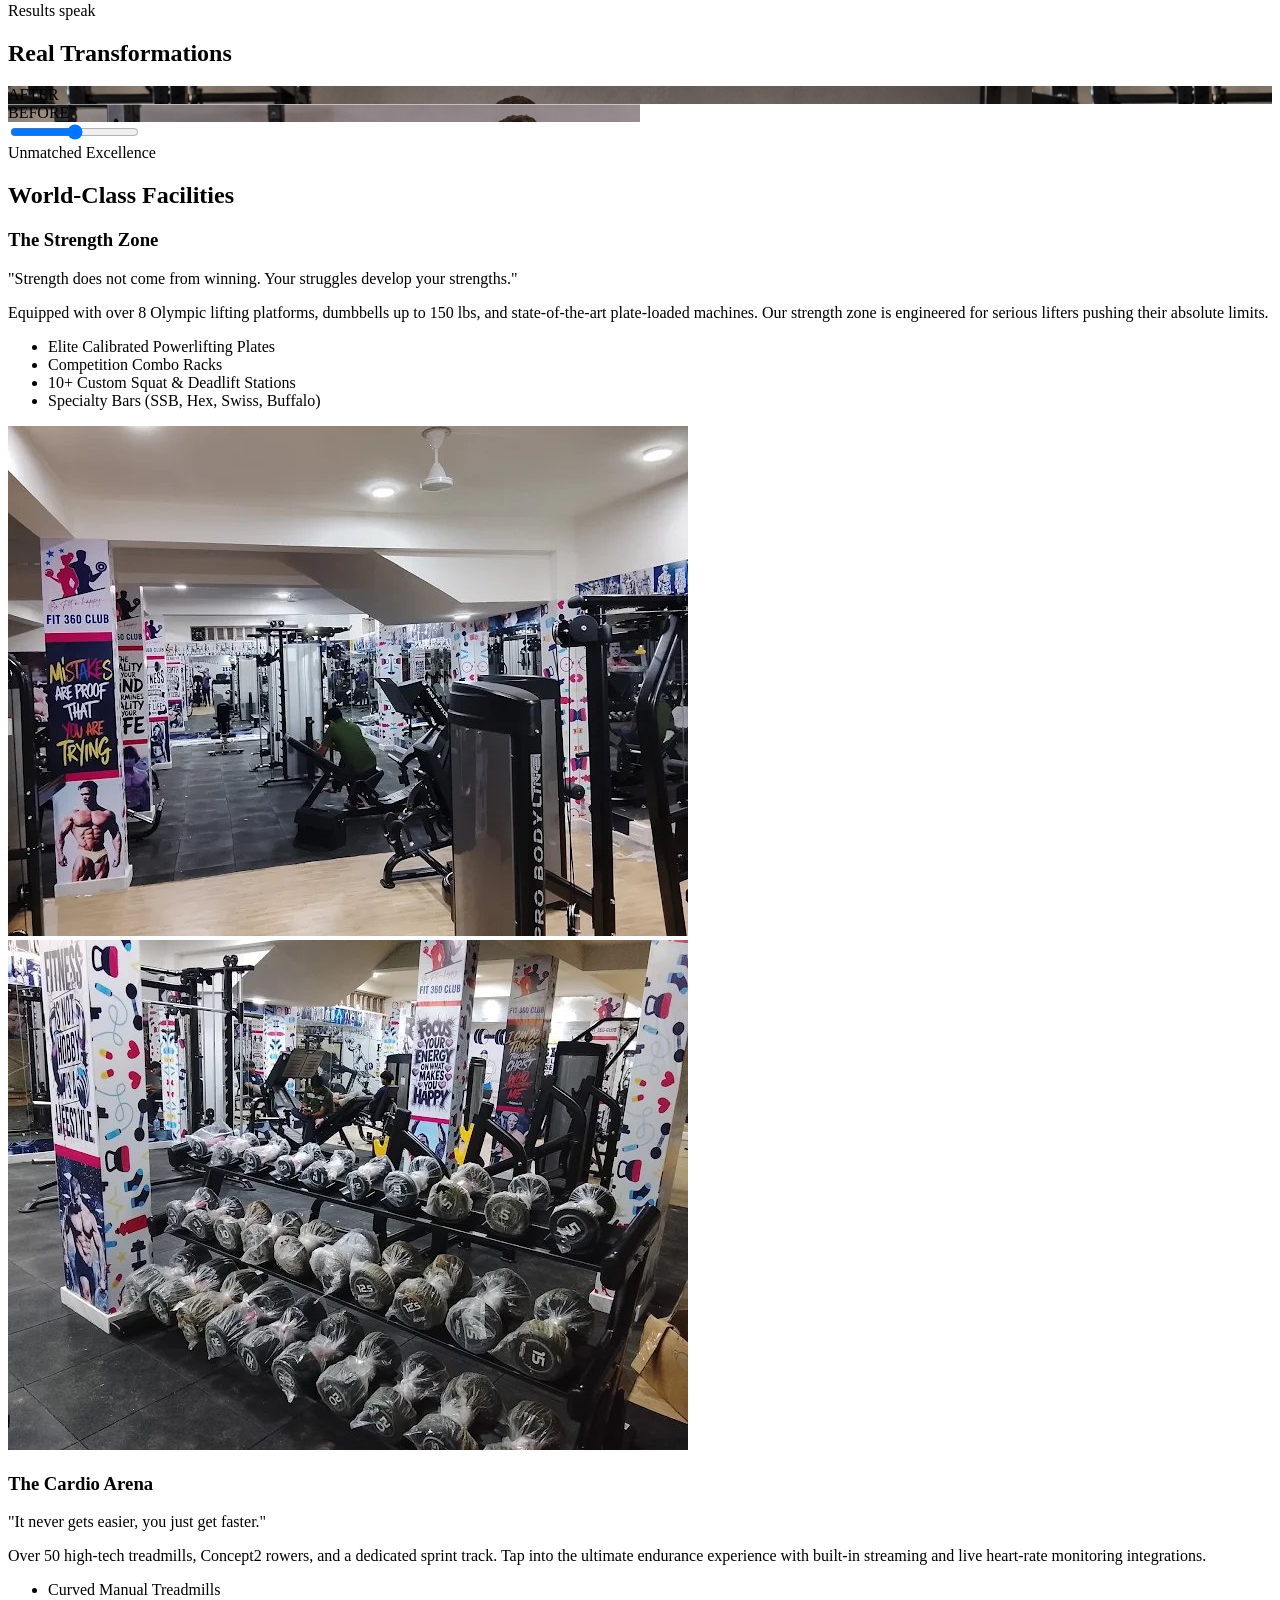
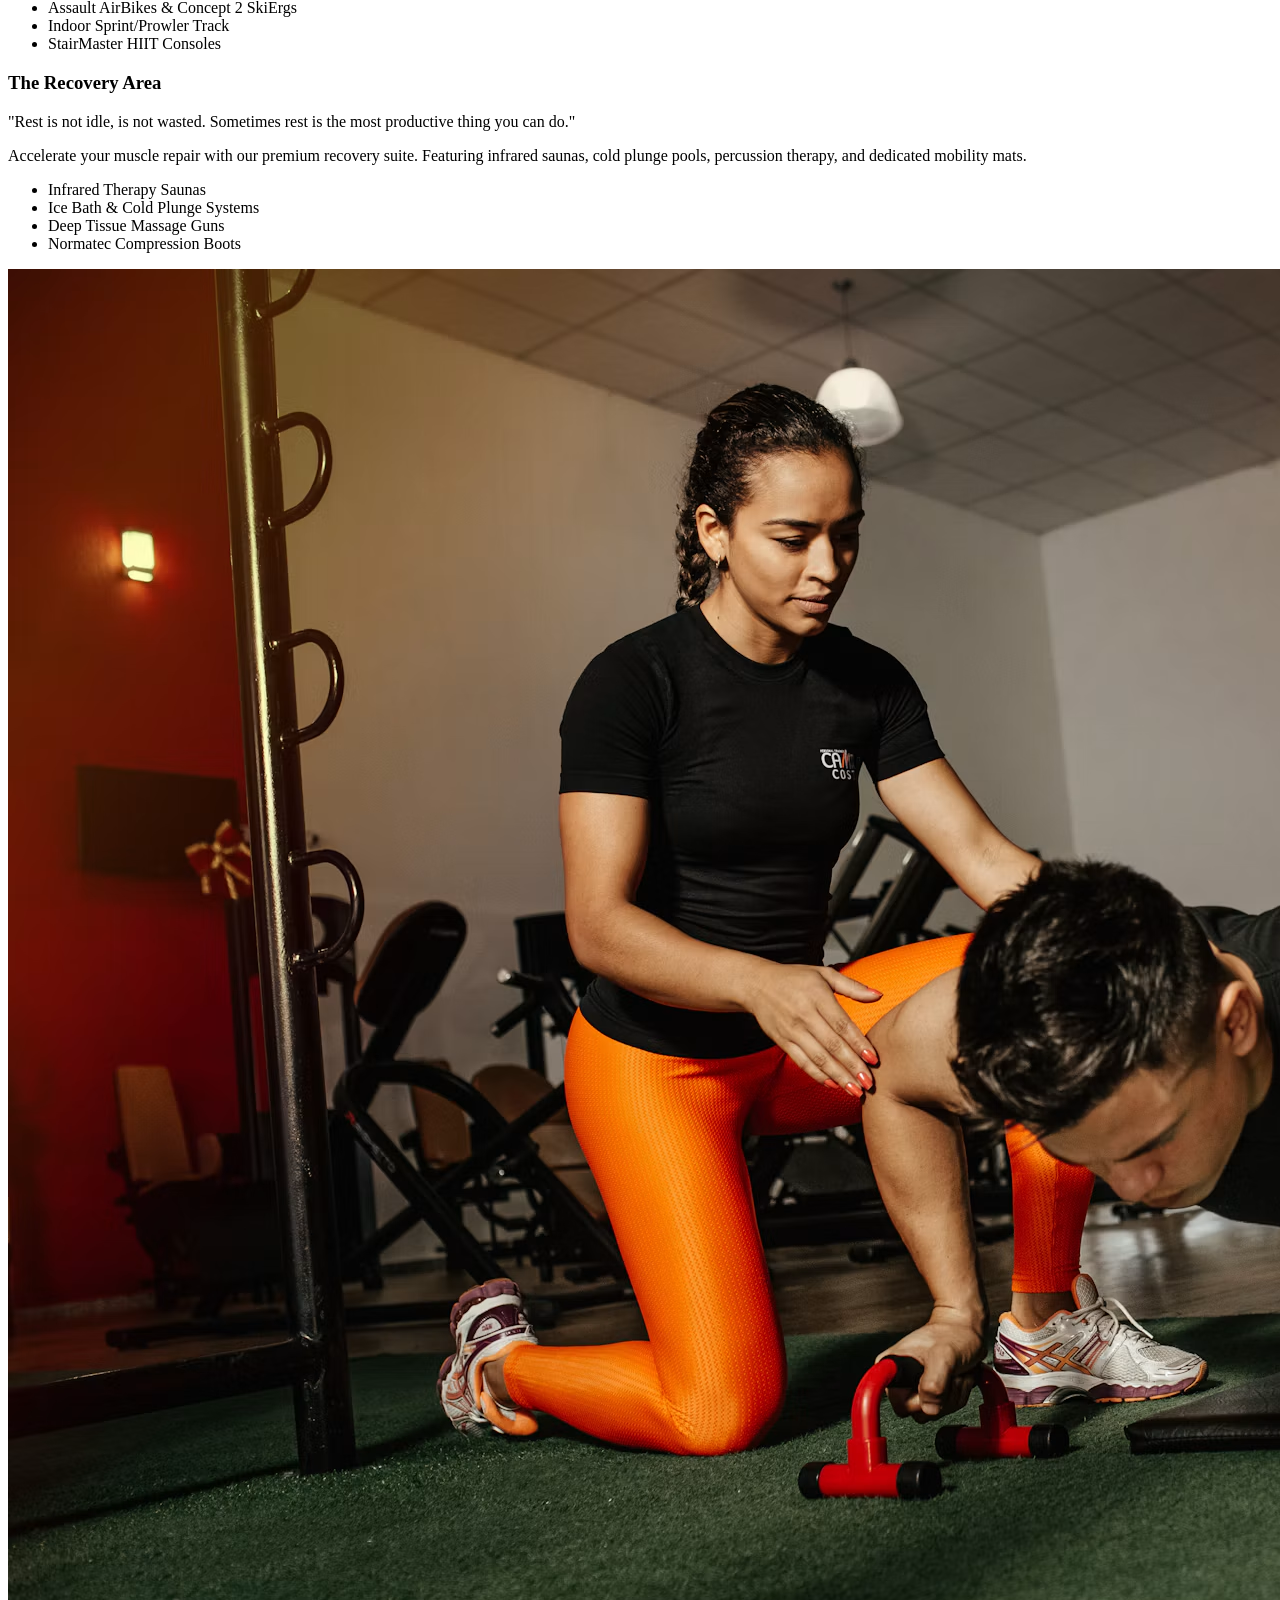
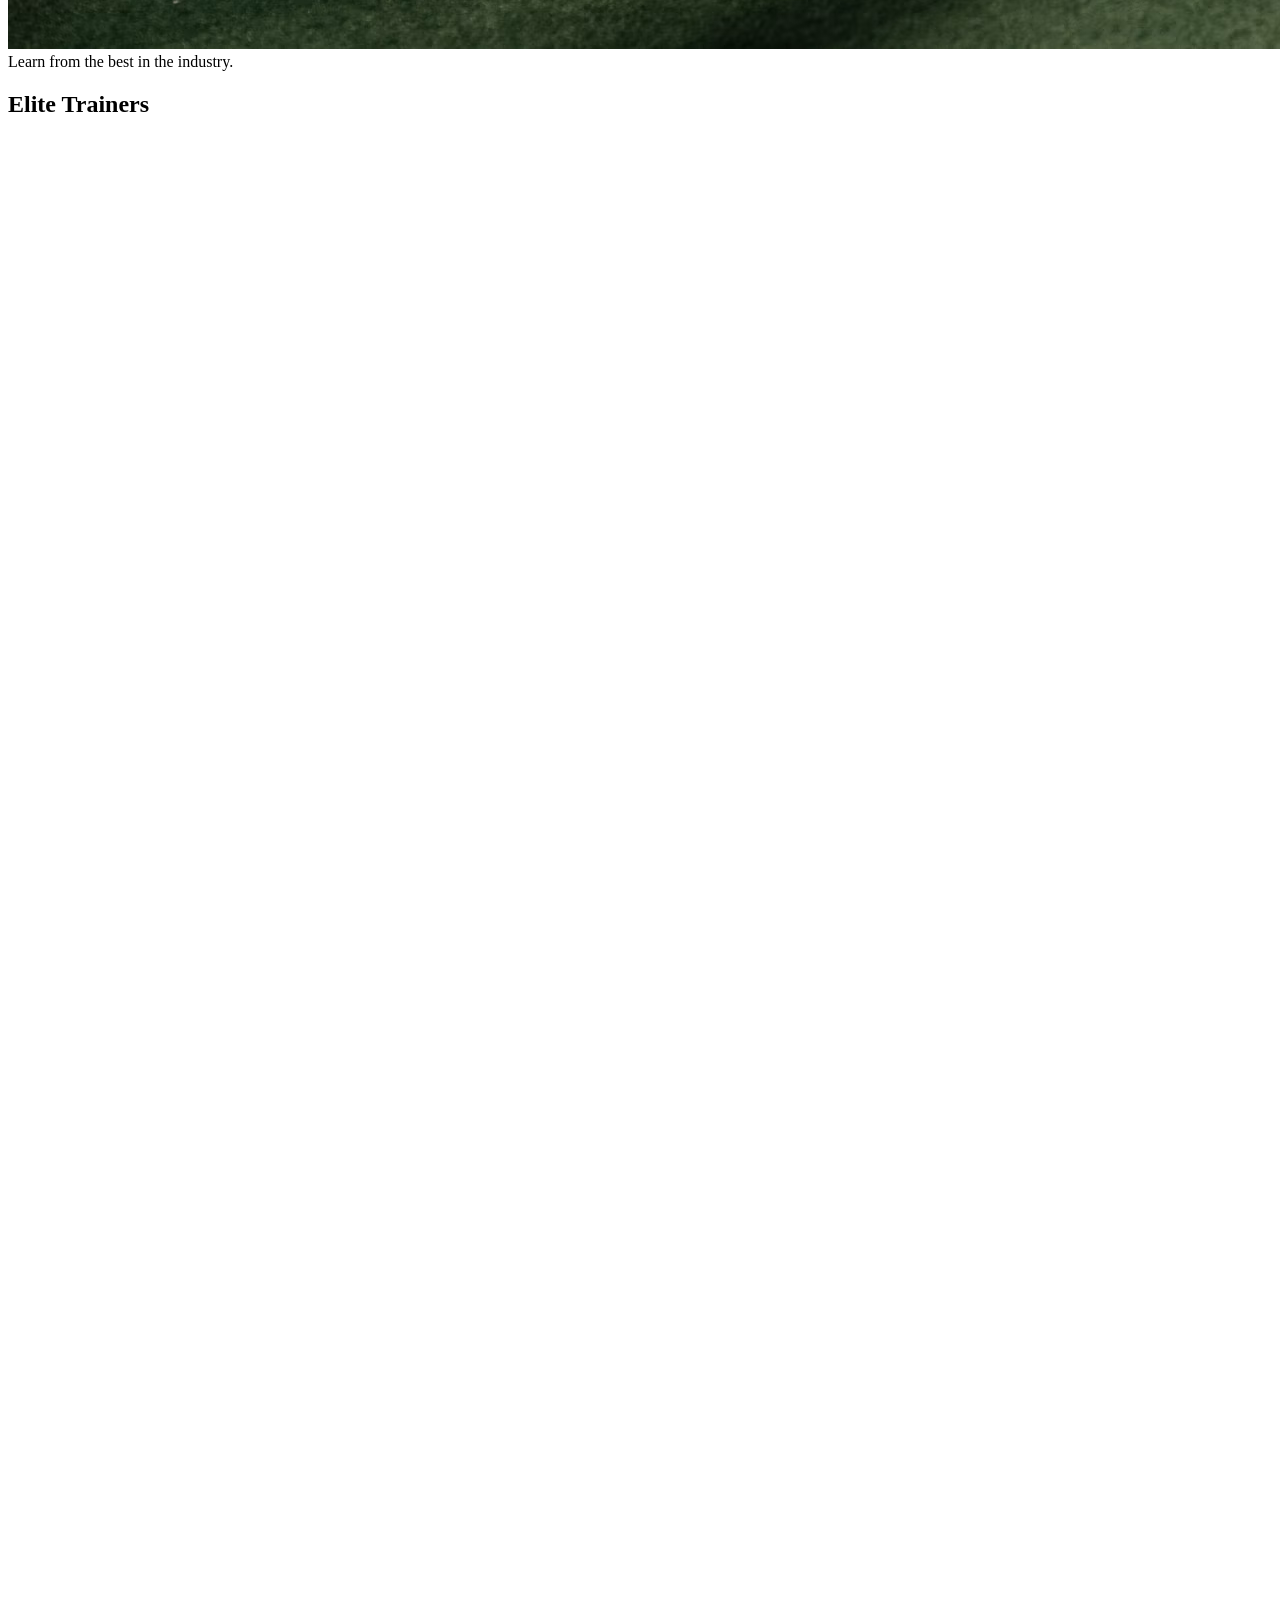
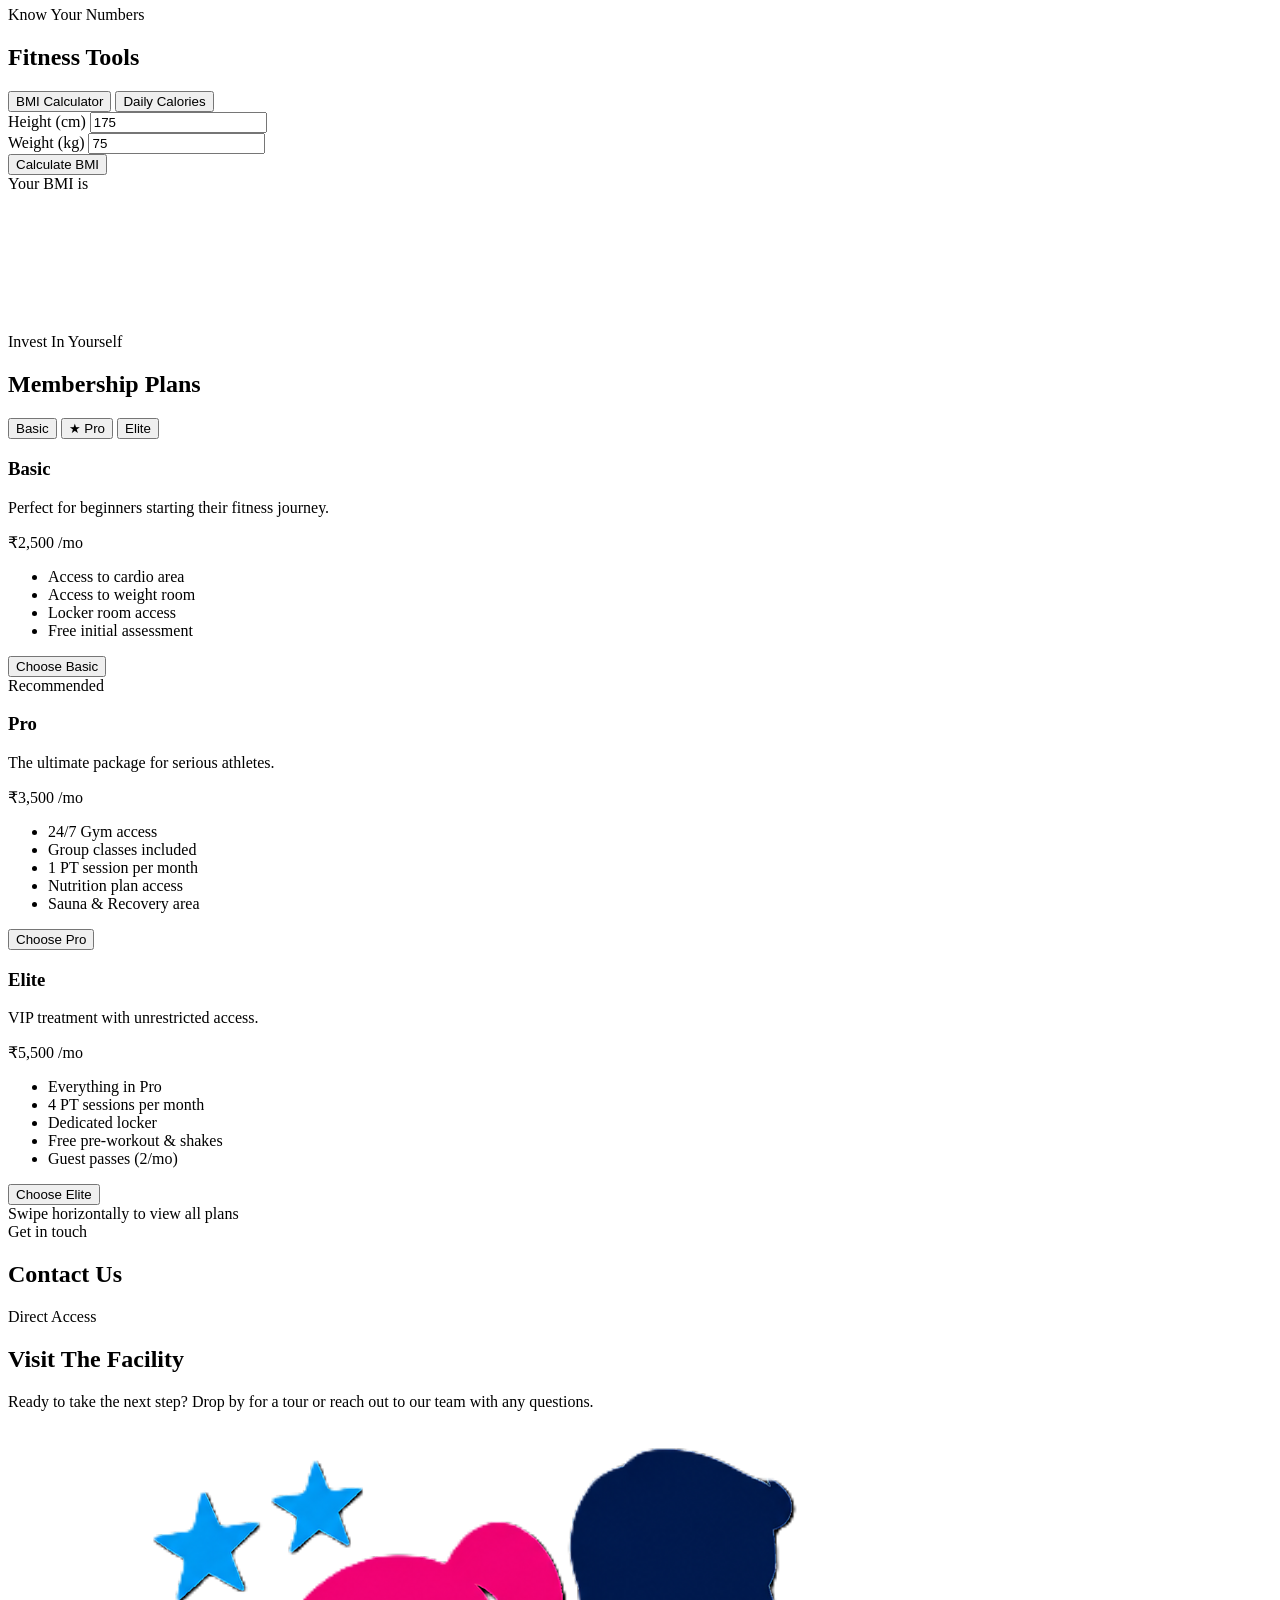
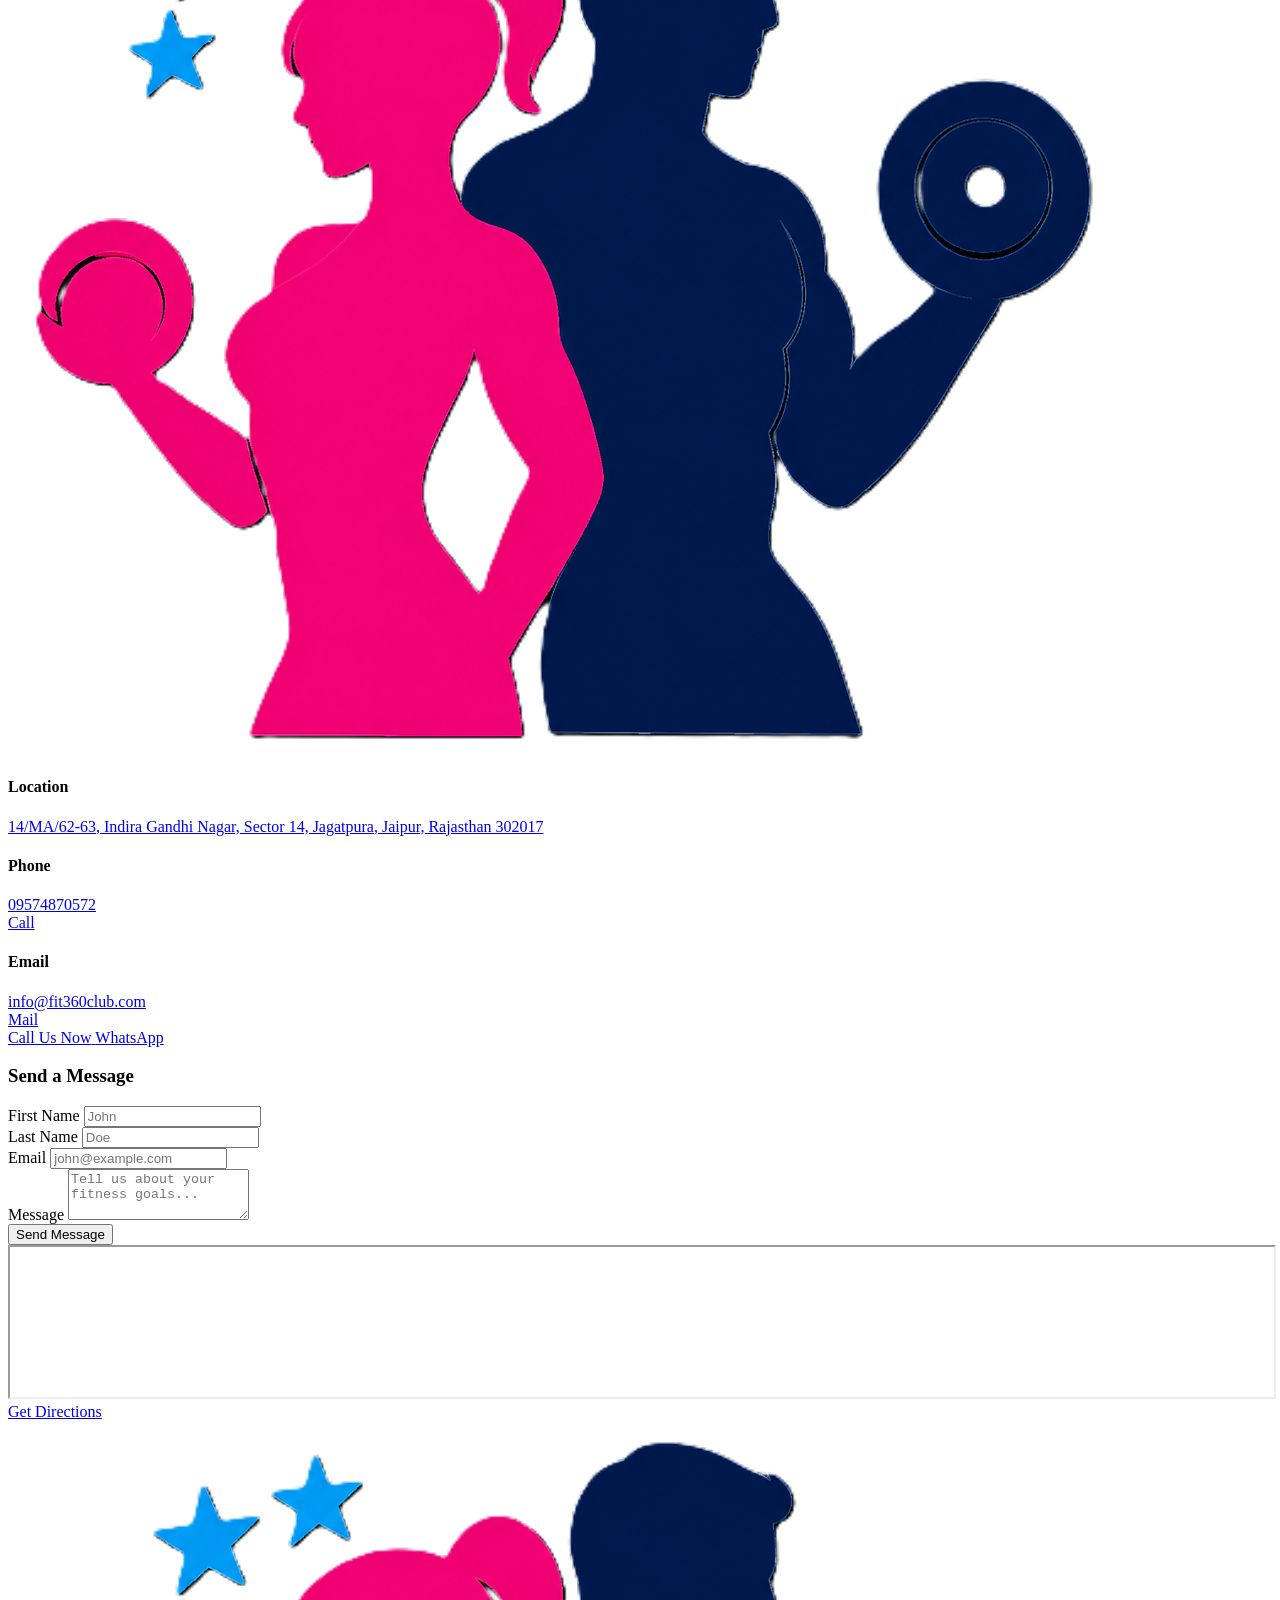
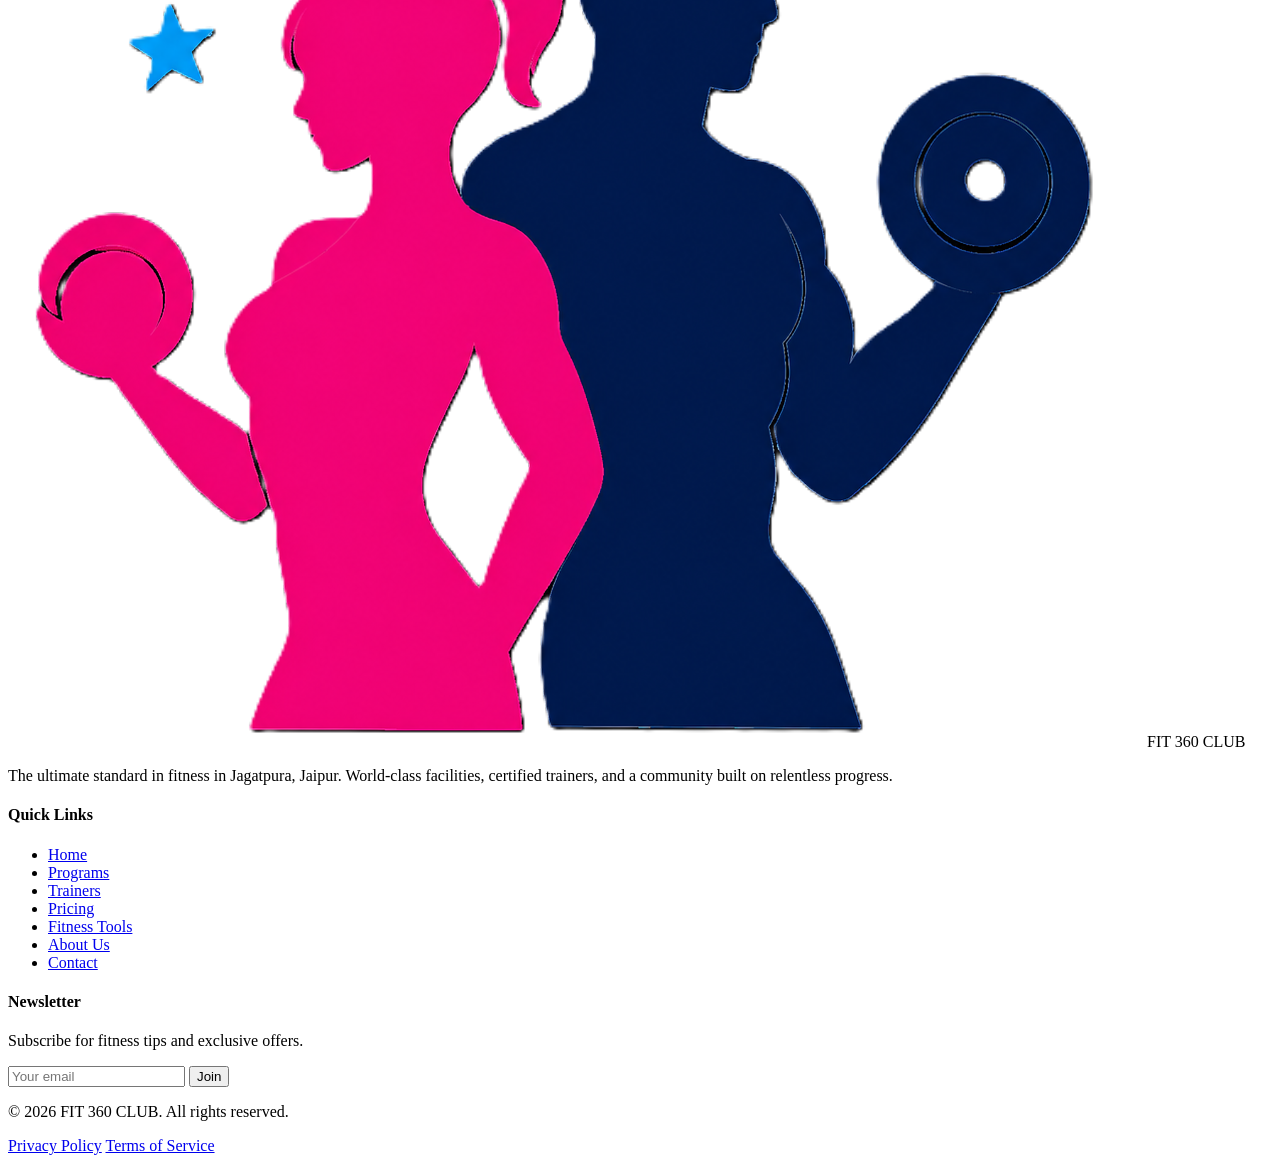
==== commit 9f331695: "Attach uploaded AVIF images for trainers and recovery area, optimize hero background and enable lazy" ====
--- a/index.html
+++ b/index.html
@@ -27,6 +27,10 @@
     <link rel="icon" type="image/png" sizes="16x16" href="/favicon-16x16.png">
     <link rel="shortcut icon" href="/favicon.ico">
     <link rel="manifest" href="/manifest.json">
+    
+    <!-- Image Preconnect & Hero Preload for Fast Loading -->
+    <link rel="preconnect" href="https://images.unsplash.com">
+    <link rel="preload" as="image" href="https://images.unsplash.com/photo-1534438327276-14e5300c3a48?q=75&w=1280&auto=format&fit=crop">
     
     <!-- Google Fonts -->
     <link rel="preconnect" href="https://fonts.googleapis.com">
@@ -115,7 +119,7 @@
         <div class="absolute inset-0 z-0 bg-brand-dark">
             <div class="absolute inset-0 bg-gradient-to-r from-brand-dark via-brand-dark/90 to-transparent z-10"></div>
             <div class="absolute inset-0 bg-gradient-to-t from-brand-dark via-transparent to-brand-dark/80 z-10"></div>
-            <div class="w-full h-full bg-cover bg-center opacity-60 mix-blend-luminosity" style="background-image: url('https://images.unsplash.com/photo-1534438327276-14e5300c3a48?q=80&w=2070&auto=format&fit=crop');"></div>
+            <div class="w-full h-full bg-cover bg-center opacity-60 mix-blend-luminosity" style="background-image: url('https://images.unsplash.com/photo-1534438327276-14e5300c3a48?q=75&w=1280&auto=format&fit=crop');"></div>
         </div>
 
         <div class="container relative z-20 mx-auto px-4 sm:px-6 md:px-8 max-w-7xl flex flex-col items-start reveal-up">
@@ -259,7 +263,7 @@
                         </ul>
                     </div>
                     <div class="relative h-[400px] lg:h-[500px] rounded-3xl overflow-hidden shadow-2xl">
-                        <img src="images/strength.jpg" alt="FIT 360 CLUB Strength Zone" class="w-full h-full object-cover">
+                        <img src="images/strength.jpg" alt="FIT 360 CLUB Strength Zone" class="w-full h-full object-cover" loading="lazy" decoding="async">
                         <div class="absolute inset-0 bg-gradient-to-t from-brand-black/80 to-transparent"></div>
                     </div>
                 </div>
@@ -267,7 +271,7 @@
                 <!-- Cardio Arena -->
                 <div class="grid grid-cols-1 lg:grid-cols-2 gap-12 items-center slide-in-right">
                     <div class="relative h-[400px] lg:h-[500px] rounded-3xl overflow-hidden shadow-2xl order-2 lg:order-1">
-                        <img src="images/cardio.jpg" alt="FIT 360 CLUB Cardio Arena" class="w-full h-full object-cover">
+                        <img src="images/cardio.jpg" alt="FIT 360 CLUB Cardio Arena" class="w-full h-full object-cover" loading="lazy" decoding="async">
                         <div class="absolute inset-0 bg-gradient-to-t from-brand-black/80 to-transparent"></div>
                     </div>
                     <div class="space-y-6 order-1 lg:order-2">
@@ -305,7 +309,7 @@
                         </ul>
                     </div>
                     <div class="relative h-[400px] lg:h-[500px] rounded-3xl overflow-hidden shadow-2xl">
-                        <img src="https://images.unsplash.com/photo-1571019614242-c5c5dee9f50b?q=80&w=2070&auto=format&fit=crop" alt="Recovery Area" class="w-full h-full object-cover">
+                        <img src="images/The%20Recovery%20Area.avif" alt="The Recovery Area" class="w-full h-full object-cover" loading="lazy" decoding="async">
                         <div class="absolute inset-0 bg-gradient-to-t from-brand-black/80 to-transparent"></div>
                     </div>
                 </div>
@@ -327,7 +331,7 @@
                 <!-- Trainer 1 -->
                 <div class="card-swoop-1">
                     <div class="parallelogram-card group relative h-[460px] cursor-pointer bg-brand-card">
-                        <img src="https://images.unsplash.com/photo-1571019613454-1cb2f99b2d8b?q=80&w=2070&auto=format&fit=crop" alt="Alex Vance" class="w-full h-full object-cover transition-transform duration-700 group-hover:scale-110 grayscale-0 md:grayscale md:group-hover:grayscale-0">
+                        <img src="images/Alex%20Vance.avif" alt="Alex Vance" class="w-full h-full object-cover transition-transform duration-700 group-hover:scale-110 grayscale-0 md:grayscale md:group-hover:grayscale-0" loading="lazy" decoding="async">
                         <div class="absolute inset-0 bg-gradient-to-t from-brand-black via-brand-black/30 to-transparent transition-opacity duration-500 opacity-90 group-hover:opacity-70"></div>
                         <div class="absolute bottom-0 left-0 w-full p-6 pl-8 pr-8 translate-y-0 md:translate-y-4 group-hover:translate-y-0 transition-transform duration-500">
                             <h3 class="text-3xl font-bebas text-brand-gold md:text-brand-white mb-1 group-hover:text-brand-gold transition-colors tracking-wide">Alex Vance</h3>
@@ -338,7 +342,7 @@
                 <!-- Trainer 2 -->
                 <div class="card-swoop-2">
                     <div class="parallelogram-card group relative h-[460px] cursor-pointer bg-brand-card">
-                        <img src="https://images.unsplash.com/photo-1518611012118-696072aa579a?q=80&w=2070&auto=format&fit=crop" alt="Sarah Chen" class="w-full h-full object-cover transition-transform duration-700 group-hover:scale-110 grayscale-0 md:grayscale md:group-hover:grayscale-0">
+                        <img src="https://images.unsplash.com/photo-1518611012118-696072aa579a?q=75&w=600&auto=format&fit=crop" alt="Sarah Chen" class="w-full h-full object-cover transition-transform duration-700 group-hover:scale-110 grayscale-0 md:grayscale md:group-hover:grayscale-0" loading="lazy" decoding="async">
                         <div class="absolute inset-0 bg-gradient-to-t from-brand-black via-brand-black/30 to-transparent transition-opacity duration-500 opacity-90 group-hover:opacity-70"></div>
                         <div class="absolute bottom-0 left-0 w-full p-6 pl-8 pr-8 translate-y-0 md:translate-y-4 group-hover:translate-y-0 transition-transform duration-500">
                             <h3 class="text-3xl font-bebas text-brand-gold md:text-brand-white mb-1 group-hover:text-brand-gold transition-colors tracking-wide">Sarah Chen</h3>
@@ -349,7 +353,7 @@
                 <!-- Trainer 3 -->
                 <div class="card-swoop-3">
                     <div class="parallelogram-card group relative h-[460px] cursor-pointer bg-brand-card">
-                        <img src="https://images.unsplash.com/photo-1581009146145-b5ef050c2e1e?q=80&w=2070&auto=format&fit=crop" alt="Marcus Cole" class="w-full h-full object-cover transition-transform duration-700 group-hover:scale-110 grayscale-0 md:grayscale md:group-hover:grayscale-0">
+                        <img src="images/Marcus%20Cole.avif" alt="Marcus Cole" class="w-full h-full object-cover transition-transform duration-700 group-hover:scale-110 grayscale-0 md:grayscale md:group-hover:grayscale-0" loading="lazy" decoding="async">
                         <div class="absolute inset-0 bg-gradient-to-t from-brand-black via-brand-black/30 to-transparent transition-opacity duration-500 opacity-90 group-hover:opacity-70"></div>
                         <div class="absolute bottom-0 left-0 w-full p-6 pl-8 pr-8 translate-y-0 md:translate-y-4 group-hover:translate-y-0 transition-transform duration-500">
                             <h3 class="text-3xl font-bebas text-brand-gold md:text-brand-white mb-1 group-hover:text-brand-gold transition-colors tracking-wide">Marcus Cole</h3>
@@ -360,7 +364,7 @@
                 <!-- Trainer 4 -->
                 <div class="card-swoop-4">
                     <div class="parallelogram-card group relative h-[460px] cursor-pointer bg-brand-card">
-                        <img src="https://images.unsplash.com/photo-1548690312-e3b507d8c110?q=80&w=2070&auto=format&fit=crop" alt="Elena Rostova" class="w-full h-full object-cover transition-transform duration-700 group-hover:scale-110 grayscale-0 md:grayscale md:group-hover:grayscale-0">
+                        <img src="images/Elena%20Rostova.avif" alt="Elena Rostova" class="w-full h-full object-cover transition-transform duration-700 group-hover:scale-110 grayscale-0 md:grayscale md:group-hover:grayscale-0" loading="lazy" decoding="async">
                         <div class="absolute inset-0 bg-gradient-to-t from-brand-black via-brand-black/30 to-transparent transition-opacity duration-500 opacity-90 group-hover:opacity-70"></div>
                         <div class="absolute bottom-0 left-0 w-full p-6 pl-8 pr-8 translate-y-0 md:translate-y-4 group-hover:translate-y-0 transition-transform duration-500">
                             <h3 class="text-3xl font-bebas text-brand-gold md:text-brand-white mb-1 group-hover:text-brand-gold transition-colors tracking-wide">Elena Rostova</h3>
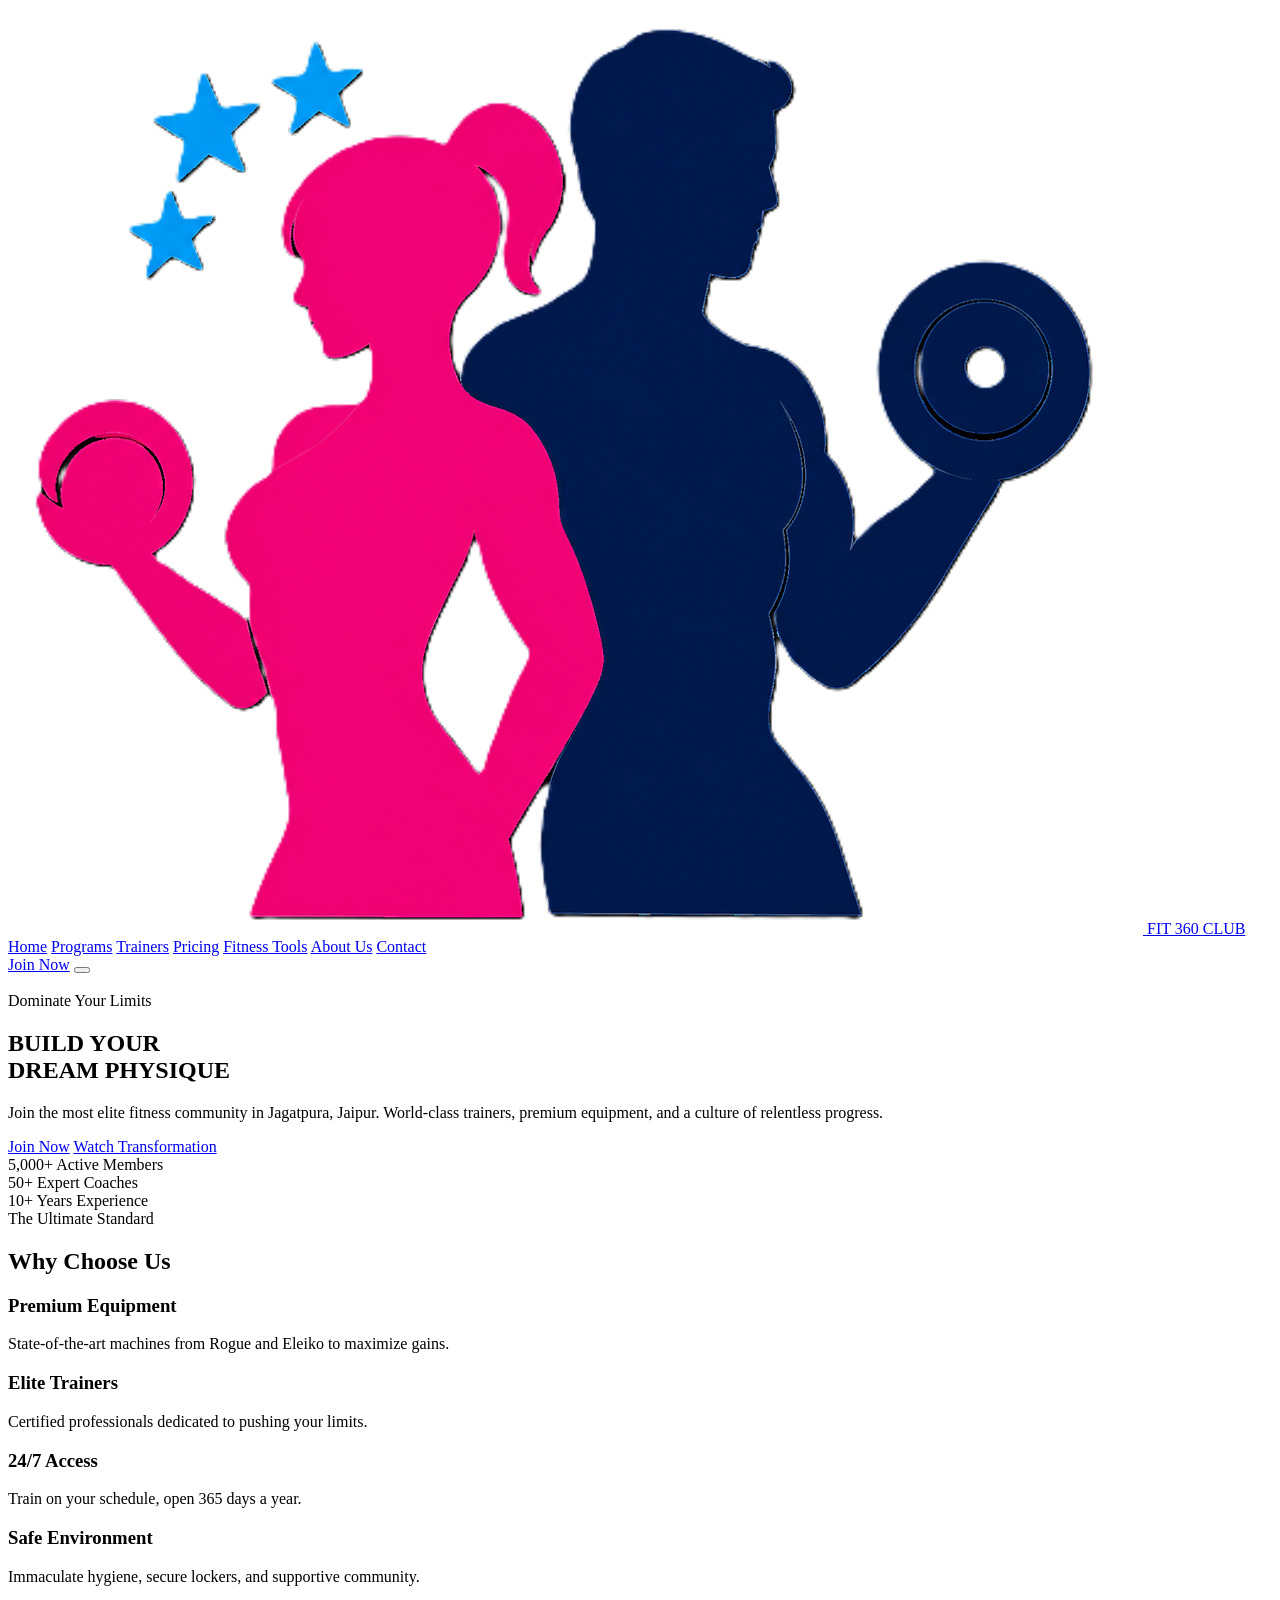
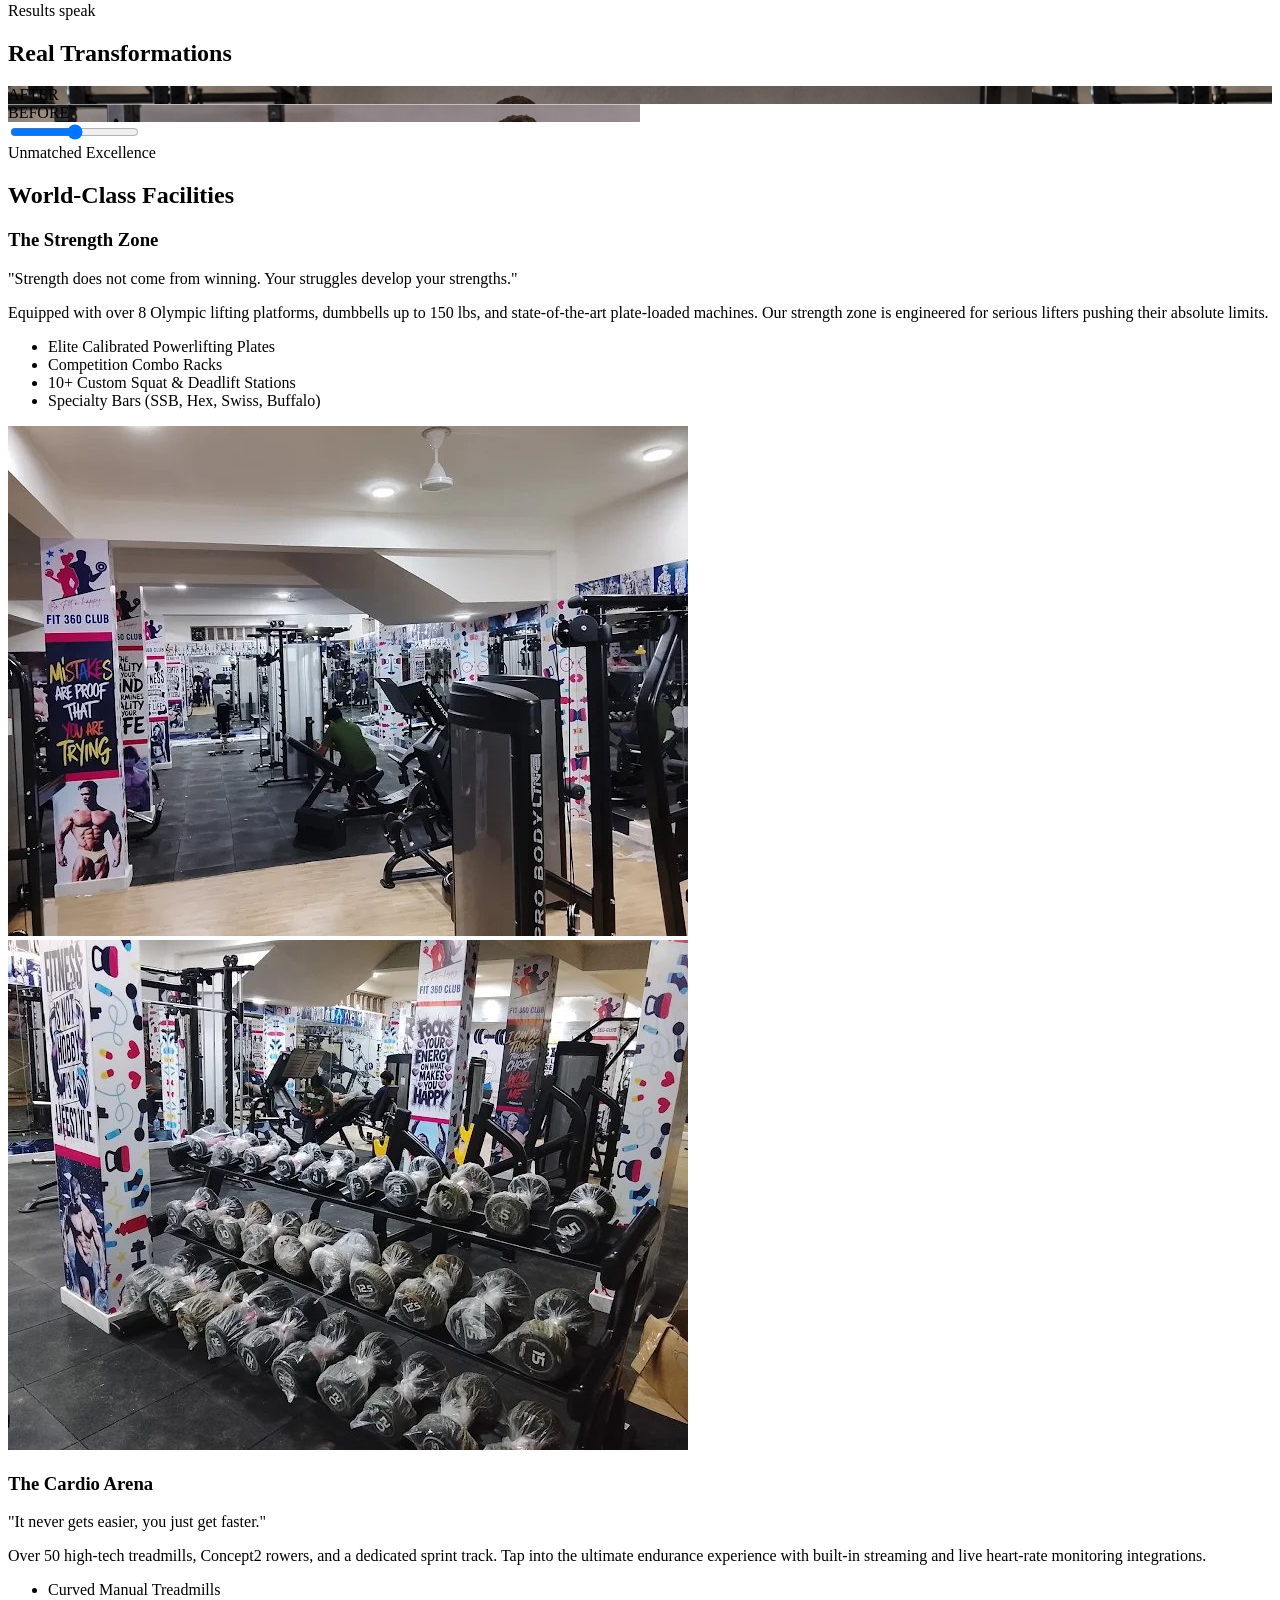
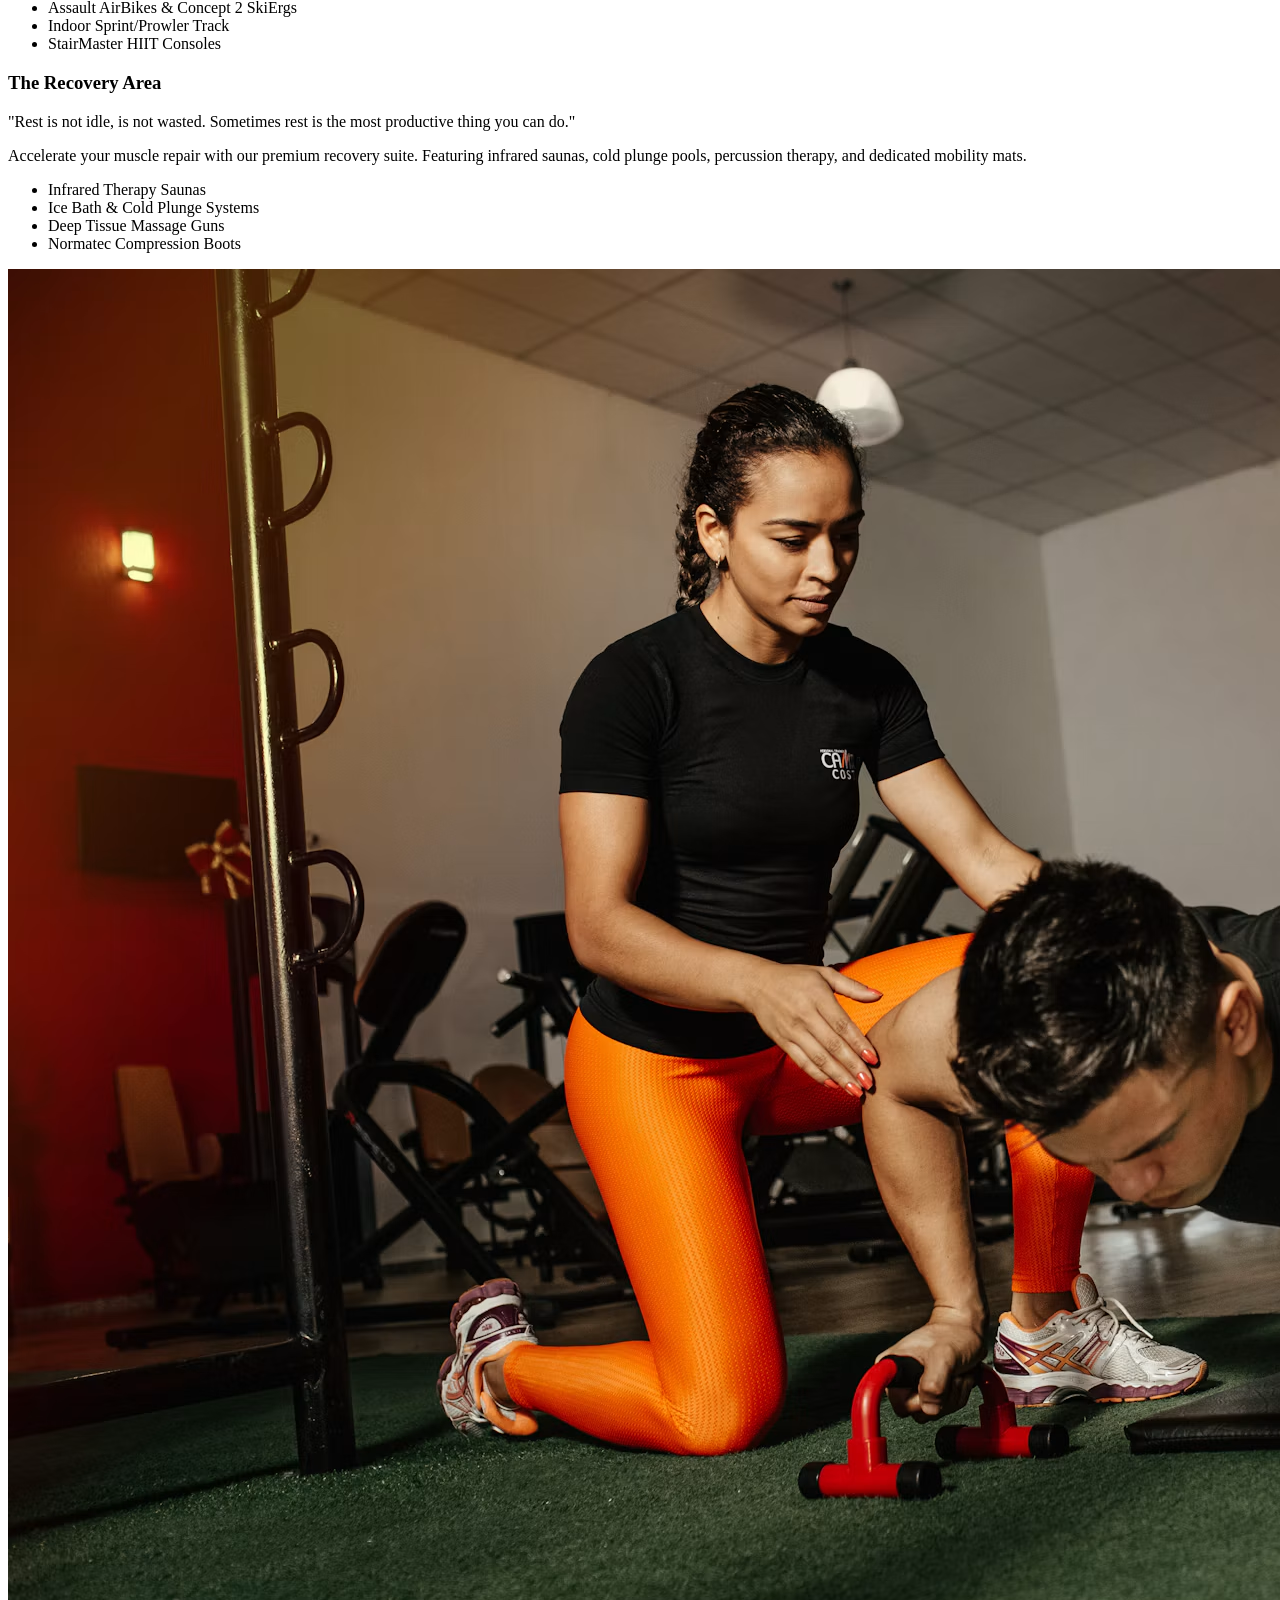
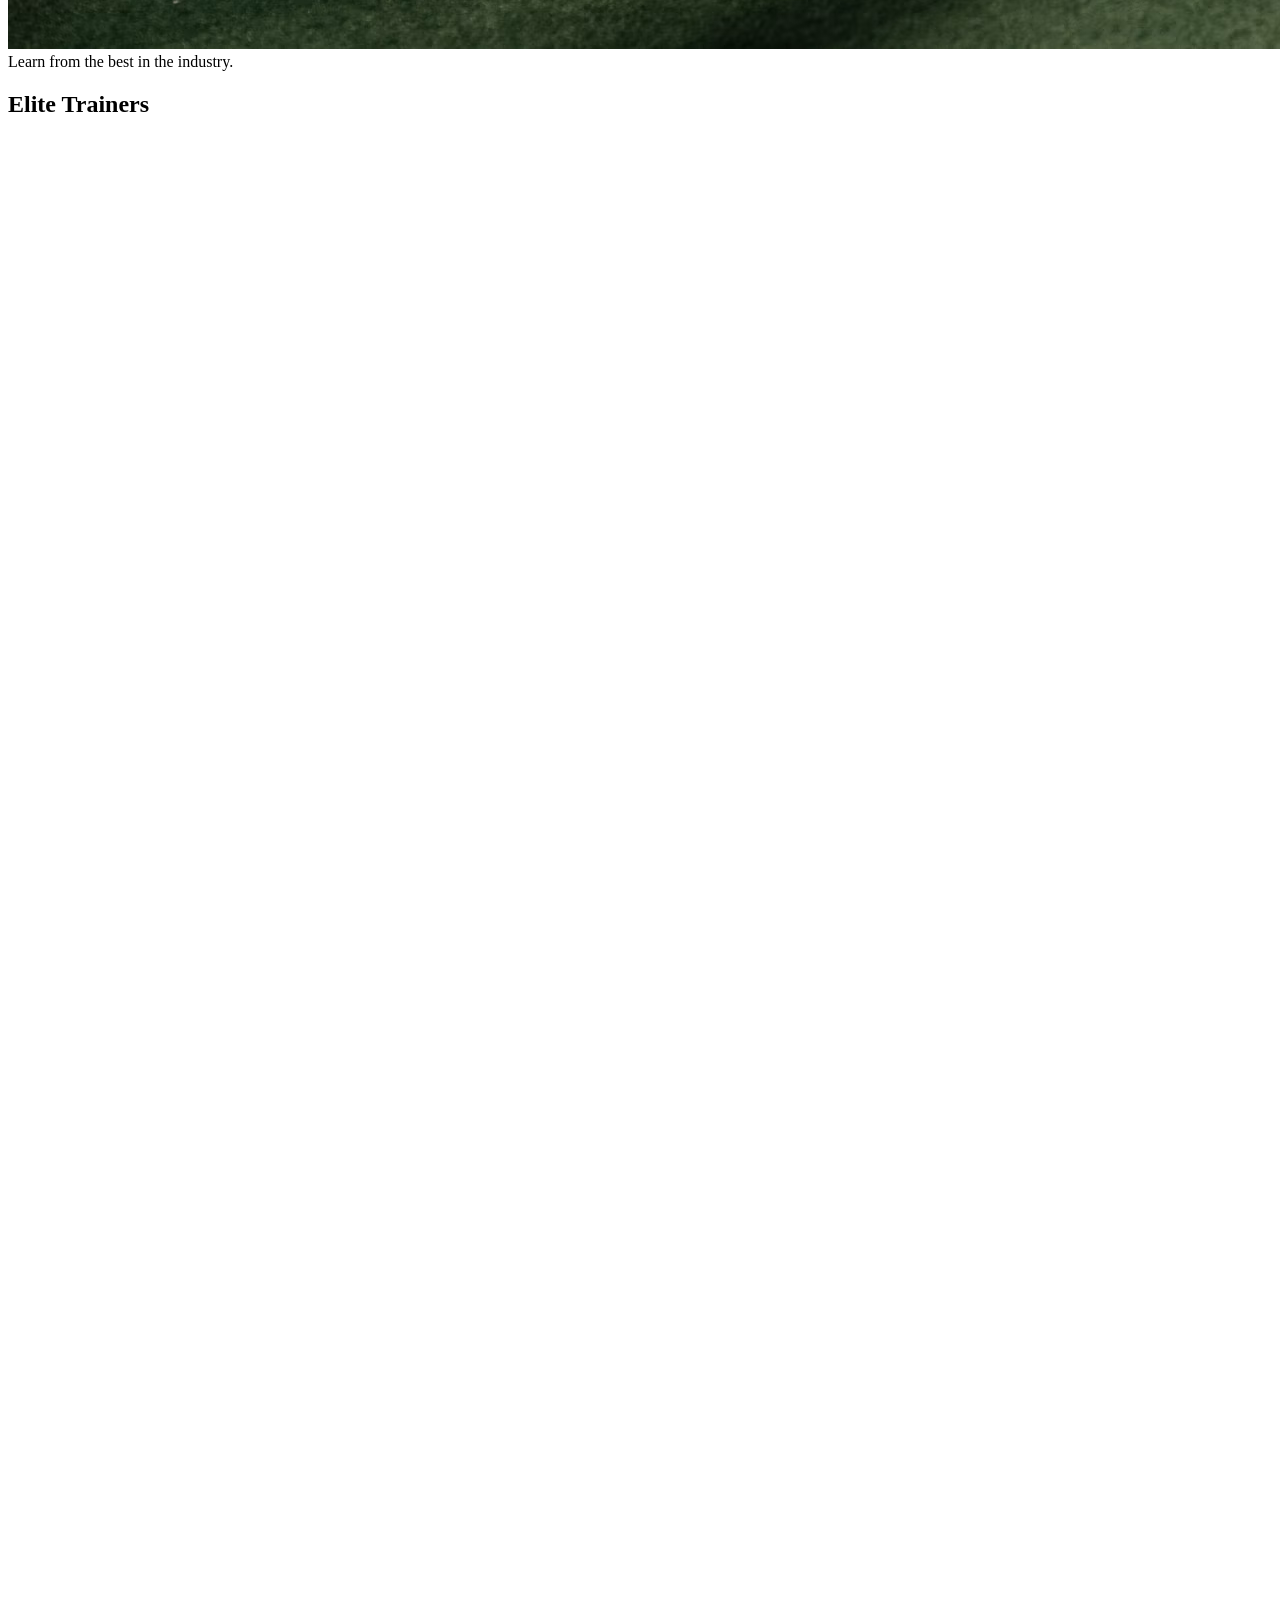
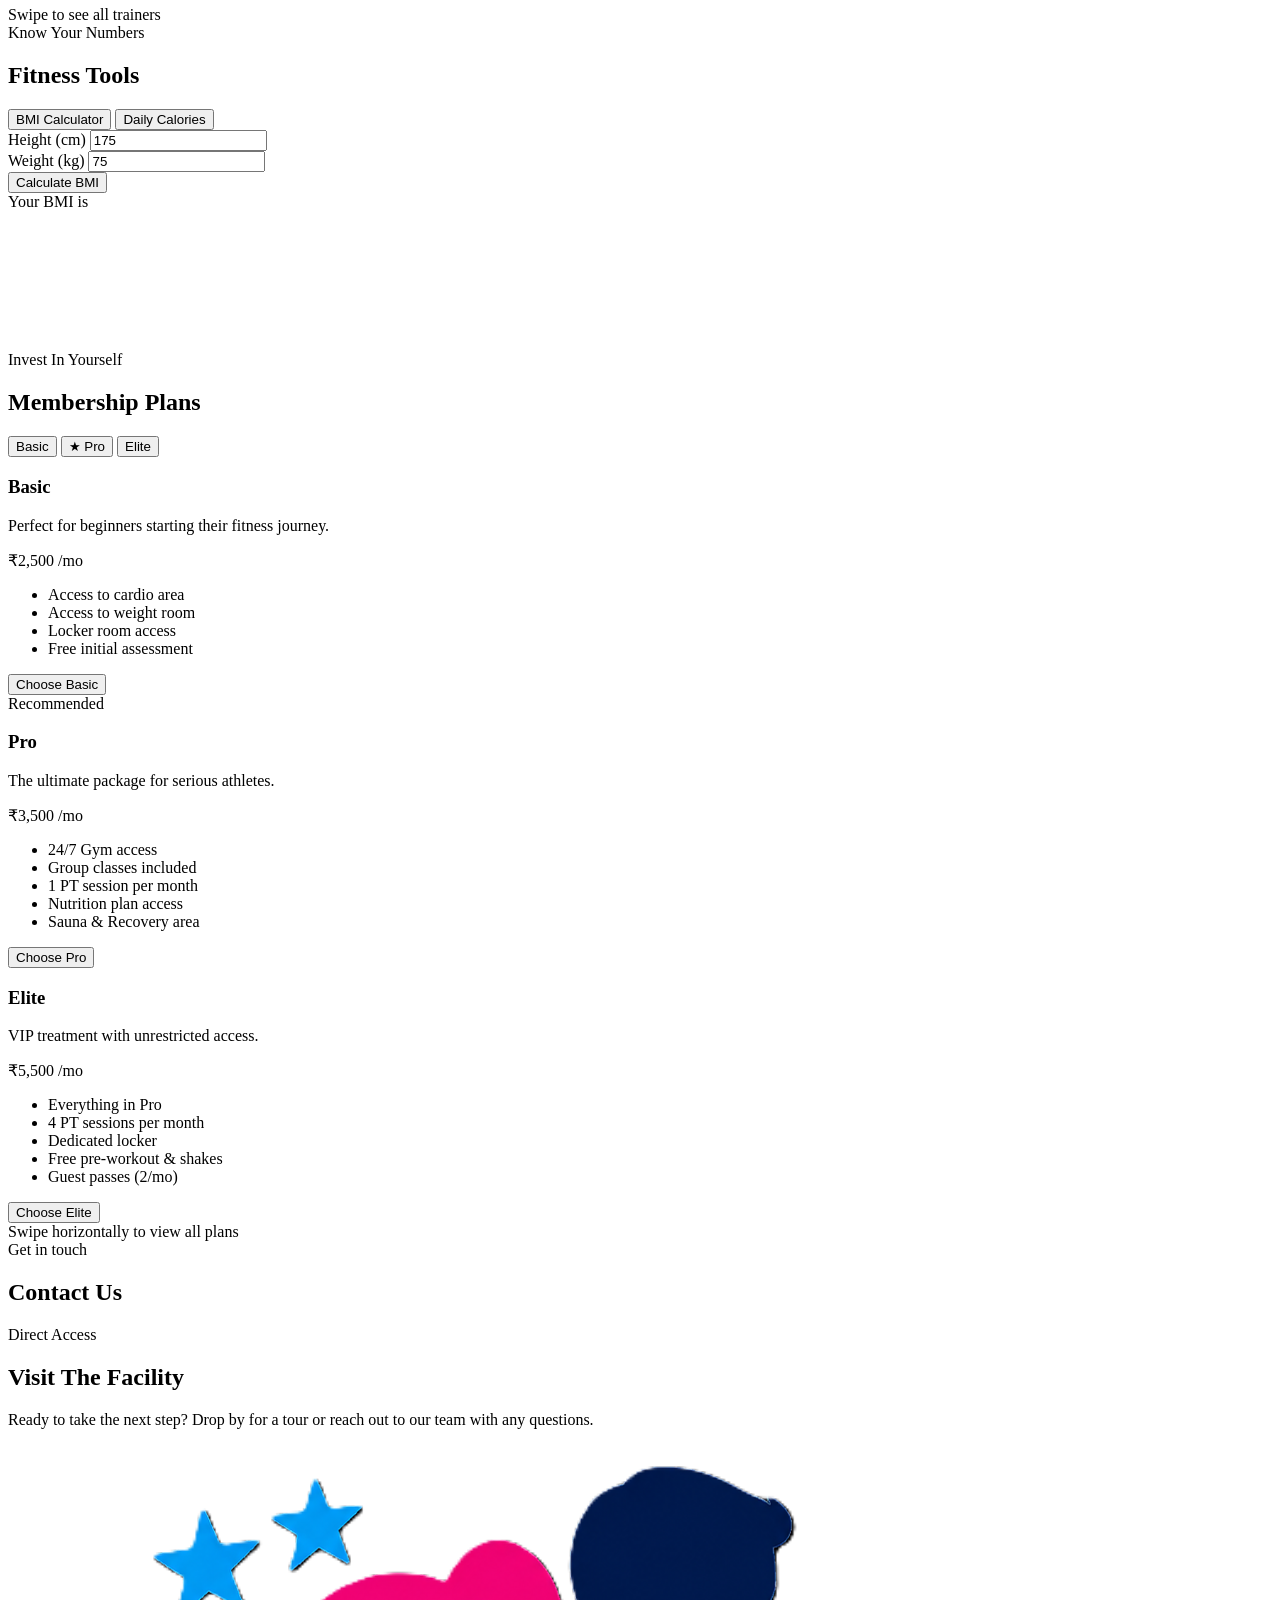
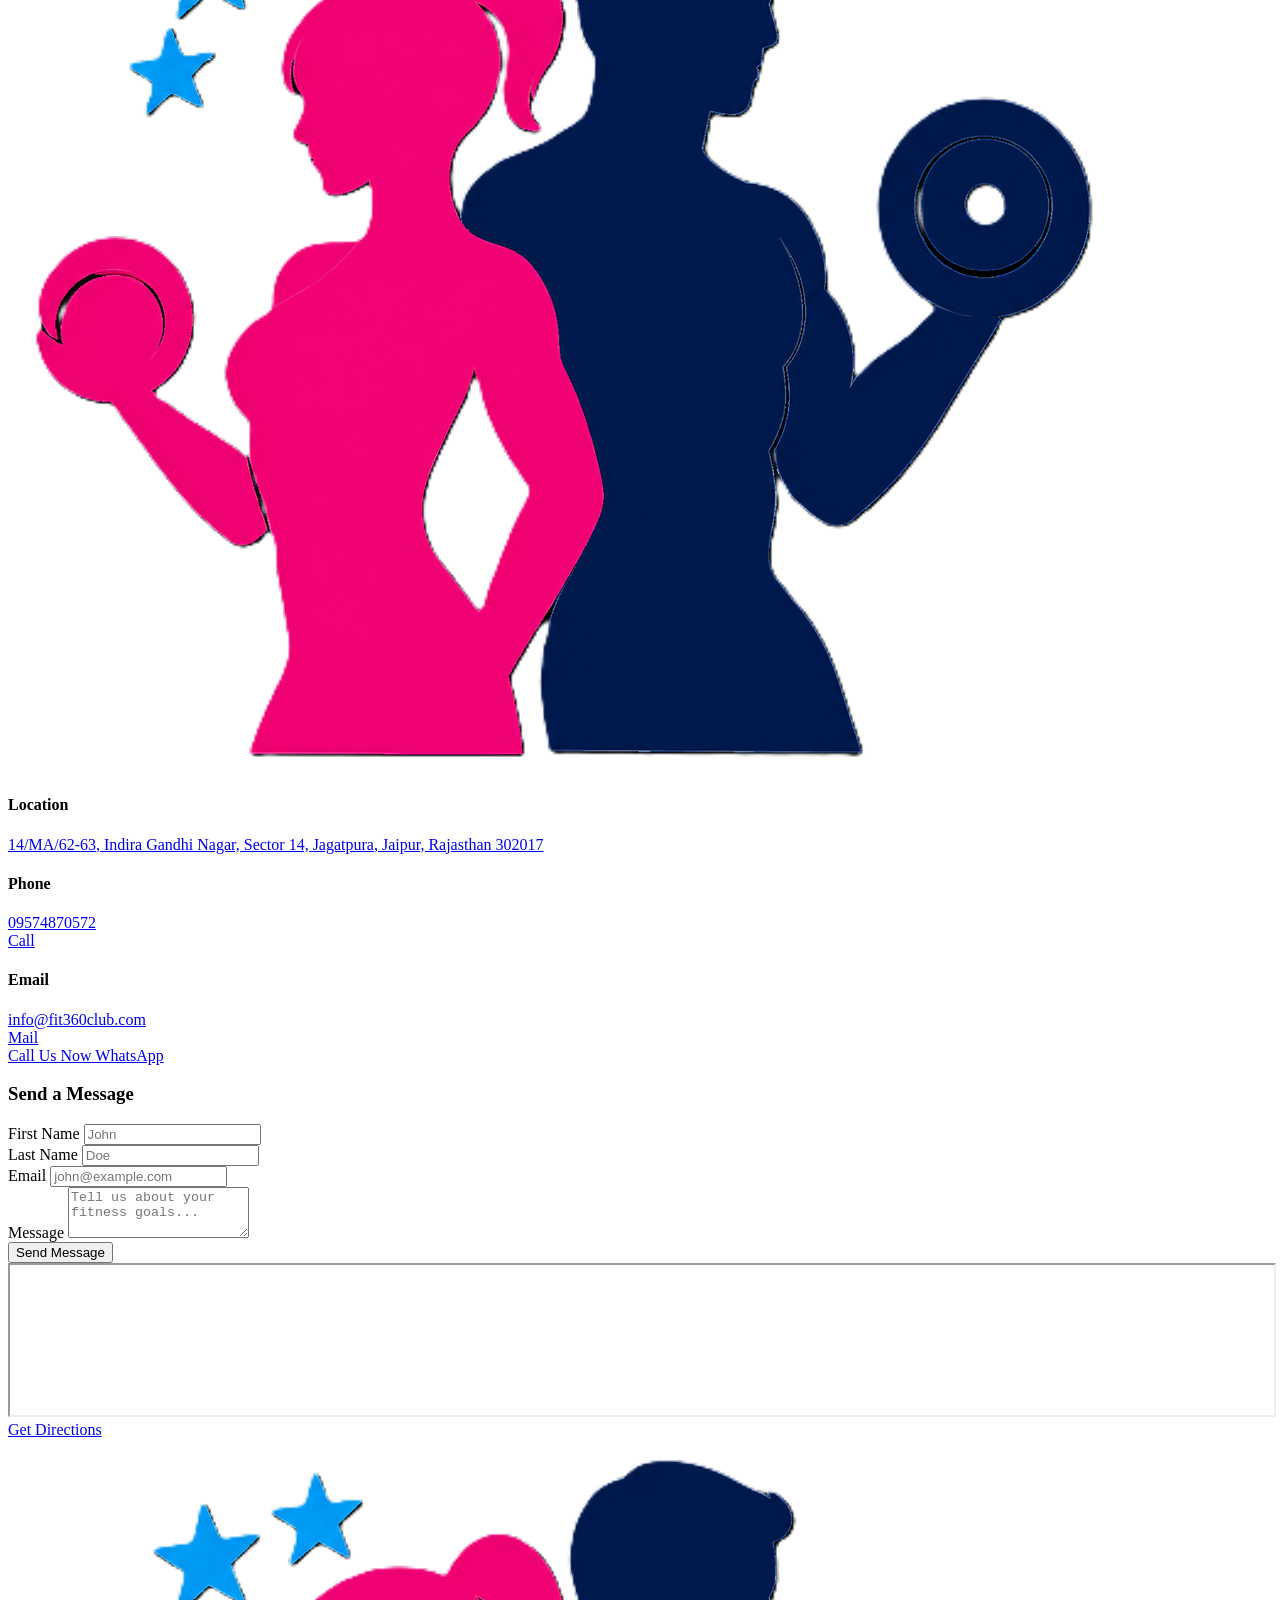
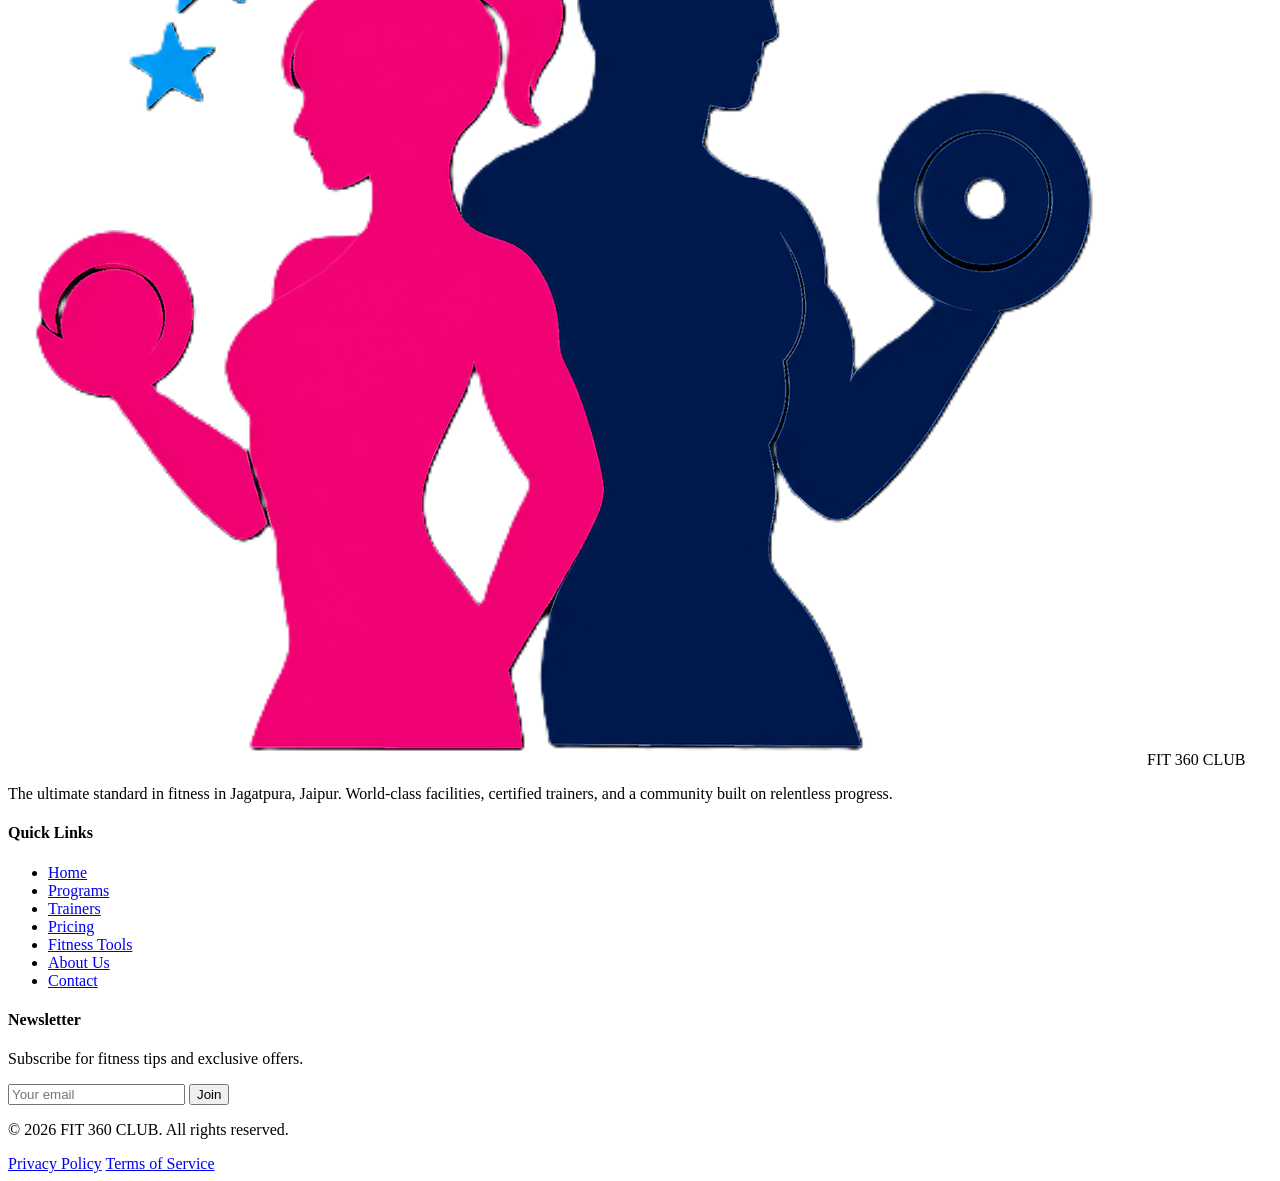
==== commit 5c92fd37: "Make Elite Trainers display side-by-side with horizontal snap scroll on mobile" ====
--- a/index.html
+++ b/index.html
@@ -325,12 +325,12 @@
                 <h2 class="text-4xl md:text-5xl lg:text-7xl text-brand-white font-bebas tracking-wide">Elite Trainers</h2>
             </div>
 
-            <!-- Cards -->
-            <div class="grid grid-cols-1 md:grid-cols-2 lg:grid-cols-4 gap-8 reveal-up">
+            <!-- Cards (Side-by-side on mobile with horizontal snap scroll) -->
+            <div class="flex overflow-x-auto snap-x snap-mandatory gap-4 px-4 pb-4 -mx-4 md:mx-auto md:px-0 md:pb-0 md:grid md:grid-cols-2 lg:grid-cols-4 md:gap-8 reveal-up no-scrollbar">
                 
                 <!-- Trainer 1 -->
-                <div class="card-swoop-1">
-                    <div class="parallelogram-card group relative h-[460px] cursor-pointer bg-brand-card">
+                <div class="card-swoop-1 shrink-0 w-[74vw] sm:w-[48vw] max-w-[300px] md:w-auto snap-center">
+                    <div class="parallelogram-card group relative h-[420px] sm:h-[440px] md:h-[460px] cursor-pointer bg-brand-card">
                         <img src="images/Alex%20Vance.avif" alt="Alex Vance" class="w-full h-full object-cover transition-transform duration-700 group-hover:scale-110 grayscale-0 md:grayscale md:group-hover:grayscale-0" loading="lazy" decoding="async">
                         <div class="absolute inset-0 bg-gradient-to-t from-brand-black via-brand-black/30 to-transparent transition-opacity duration-500 opacity-90 group-hover:opacity-70"></div>
                         <div class="absolute bottom-0 left-0 w-full p-6 pl-8 pr-8 translate-y-0 md:translate-y-4 group-hover:translate-y-0 transition-transform duration-500">
@@ -340,8 +340,8 @@
                     </div>
                 </div>
                 <!-- Trainer 2 -->
-                <div class="card-swoop-2">
-                    <div class="parallelogram-card group relative h-[460px] cursor-pointer bg-brand-card">
+                <div class="card-swoop-2 shrink-0 w-[74vw] sm:w-[48vw] max-w-[300px] md:w-auto snap-center">
+                    <div class="parallelogram-card group relative h-[420px] sm:h-[440px] md:h-[460px] cursor-pointer bg-brand-card">
                         <img src="https://images.unsplash.com/photo-1518611012118-696072aa579a?q=75&w=600&auto=format&fit=crop" alt="Sarah Chen" class="w-full h-full object-cover transition-transform duration-700 group-hover:scale-110 grayscale-0 md:grayscale md:group-hover:grayscale-0" loading="lazy" decoding="async">
                         <div class="absolute inset-0 bg-gradient-to-t from-brand-black via-brand-black/30 to-transparent transition-opacity duration-500 opacity-90 group-hover:opacity-70"></div>
                         <div class="absolute bottom-0 left-0 w-full p-6 pl-8 pr-8 translate-y-0 md:translate-y-4 group-hover:translate-y-0 transition-transform duration-500">
@@ -351,8 +351,8 @@
                     </div>
                 </div>
                 <!-- Trainer 3 -->
-                <div class="card-swoop-3">
-                    <div class="parallelogram-card group relative h-[460px] cursor-pointer bg-brand-card">
+                <div class="card-swoop-3 shrink-0 w-[74vw] sm:w-[48vw] max-w-[300px] md:w-auto snap-center">
+                    <div class="parallelogram-card group relative h-[420px] sm:h-[440px] md:h-[460px] cursor-pointer bg-brand-card">
                         <img src="images/Marcus%20Cole.avif" alt="Marcus Cole" class="w-full h-full object-cover transition-transform duration-700 group-hover:scale-110 grayscale-0 md:grayscale md:group-hover:grayscale-0" loading="lazy" decoding="async">
                         <div class="absolute inset-0 bg-gradient-to-t from-brand-black via-brand-black/30 to-transparent transition-opacity duration-500 opacity-90 group-hover:opacity-70"></div>
                         <div class="absolute bottom-0 left-0 w-full p-6 pl-8 pr-8 translate-y-0 md:translate-y-4 group-hover:translate-y-0 transition-transform duration-500">
@@ -362,8 +362,8 @@
                     </div>
                 </div>
                 <!-- Trainer 4 -->
-                <div class="card-swoop-4">
-                    <div class="parallelogram-card group relative h-[460px] cursor-pointer bg-brand-card">
+                <div class="card-swoop-4 shrink-0 w-[74vw] sm:w-[48vw] max-w-[300px] md:w-auto snap-center">
+                    <div class="parallelogram-card group relative h-[420px] sm:h-[440px] md:h-[460px] cursor-pointer bg-brand-card">
                         <img src="images/Elena%20Rostova.avif" alt="Elena Rostova" class="w-full h-full object-cover transition-transform duration-700 group-hover:scale-110 grayscale-0 md:grayscale md:group-hover:grayscale-0" loading="lazy" decoding="async">
                         <div class="absolute inset-0 bg-gradient-to-t from-brand-black via-brand-black/30 to-transparent transition-opacity duration-500 opacity-90 group-hover:opacity-70"></div>
                         <div class="absolute bottom-0 left-0 w-full p-6 pl-8 pr-8 translate-y-0 md:translate-y-4 group-hover:translate-y-0 transition-transform duration-500">
@@ -372,6 +372,11 @@
                         </div>
                     </div>
                 </div>
+            </div>
+
+            <!-- Mobile Swipe Hint -->
+            <div class="text-center text-gray-500 font-inter text-xs mt-4 md:hidden flex items-center justify-center gap-1.5">
+                <i data-lucide="arrow-left-right" class="w-3.5 h-3.5 text-brand-red"></i> Swipe to see all trainers
             </div>
         </div>
     </section>
--- a/css/style.css
+++ b/css/style.css
@@ -85,6 +85,15 @@
     opacity: 1;
     transform: translate(0, 0) rotate(0deg);
 }
+@media (max-width: 767px) {
+    [class^="card-swoop-"] {
+        transform: translateY(25px);
+        transition: all 0.6s ease;
+    }
+    [class^="card-swoop-"].active {
+        transform: translateY(0);
+    }
+}
 
 /* Parallelogram Trainer Cards */
 .parallelogram-card {
